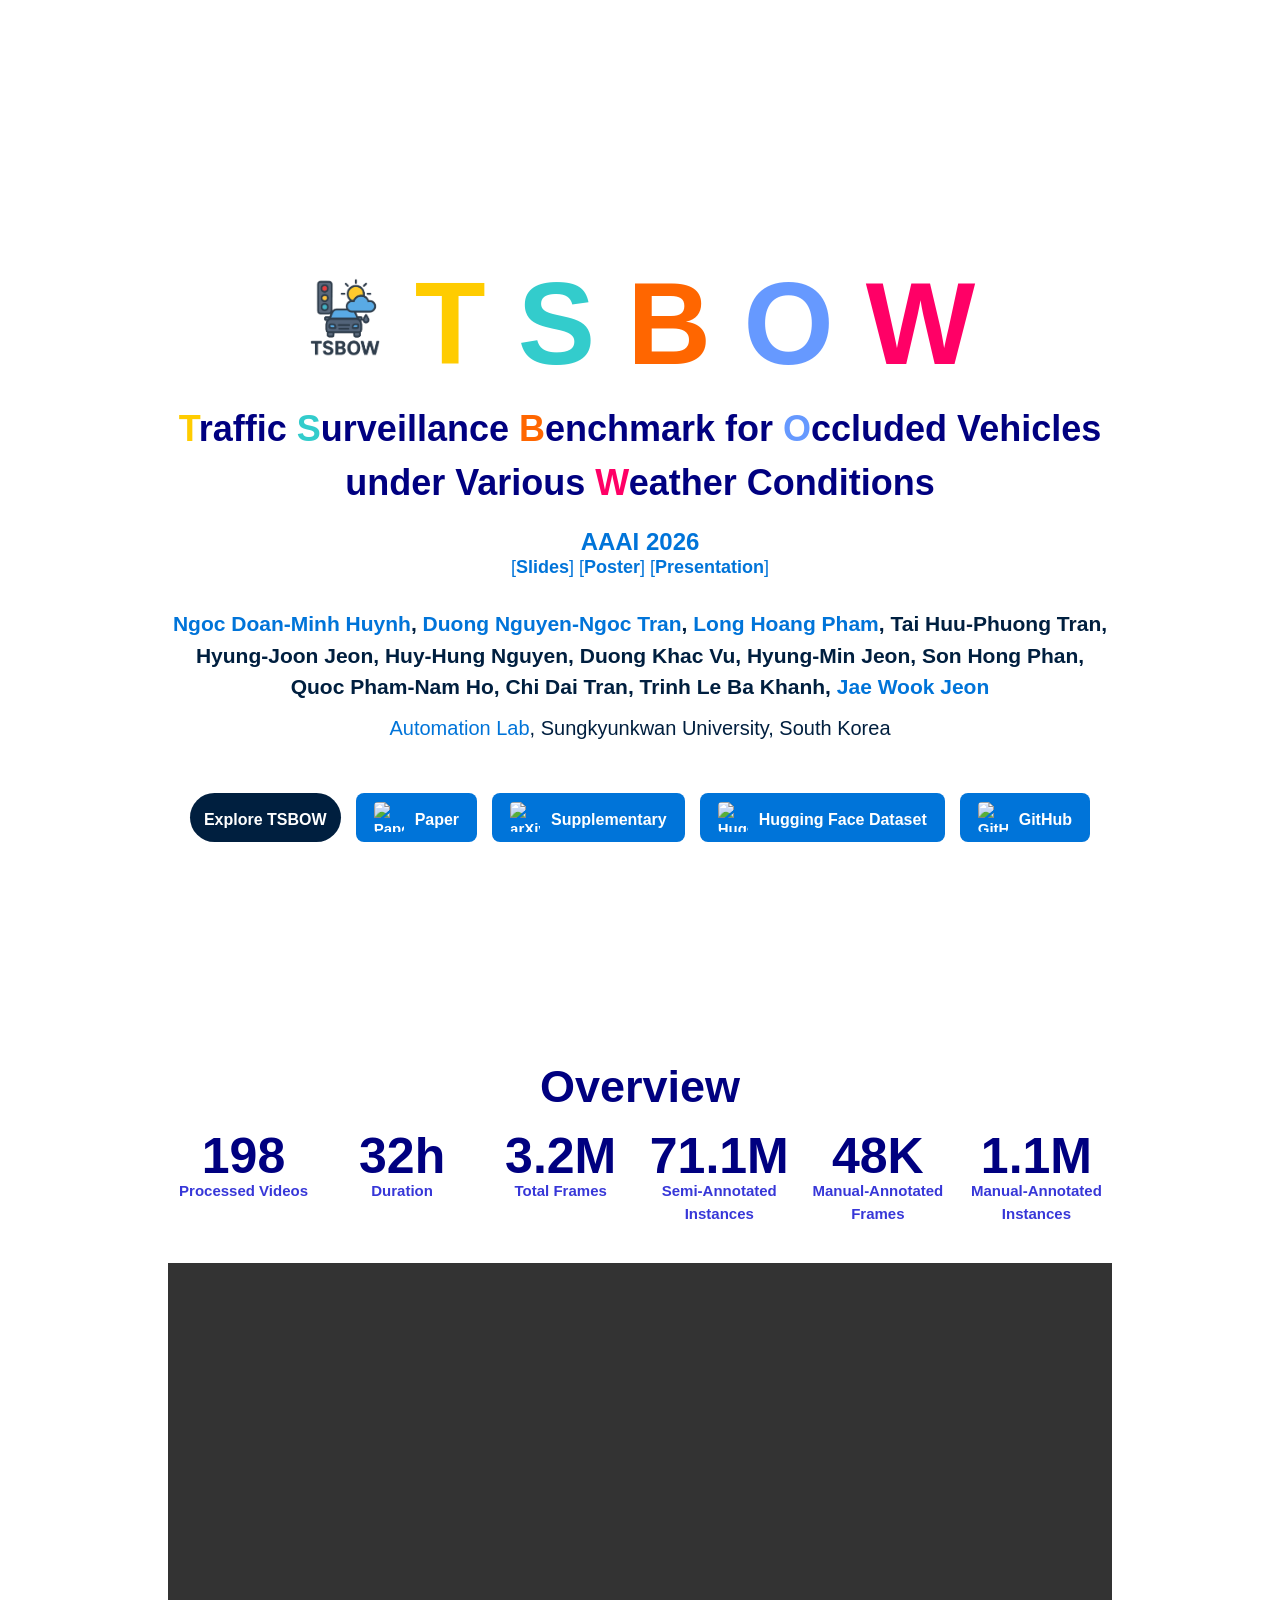
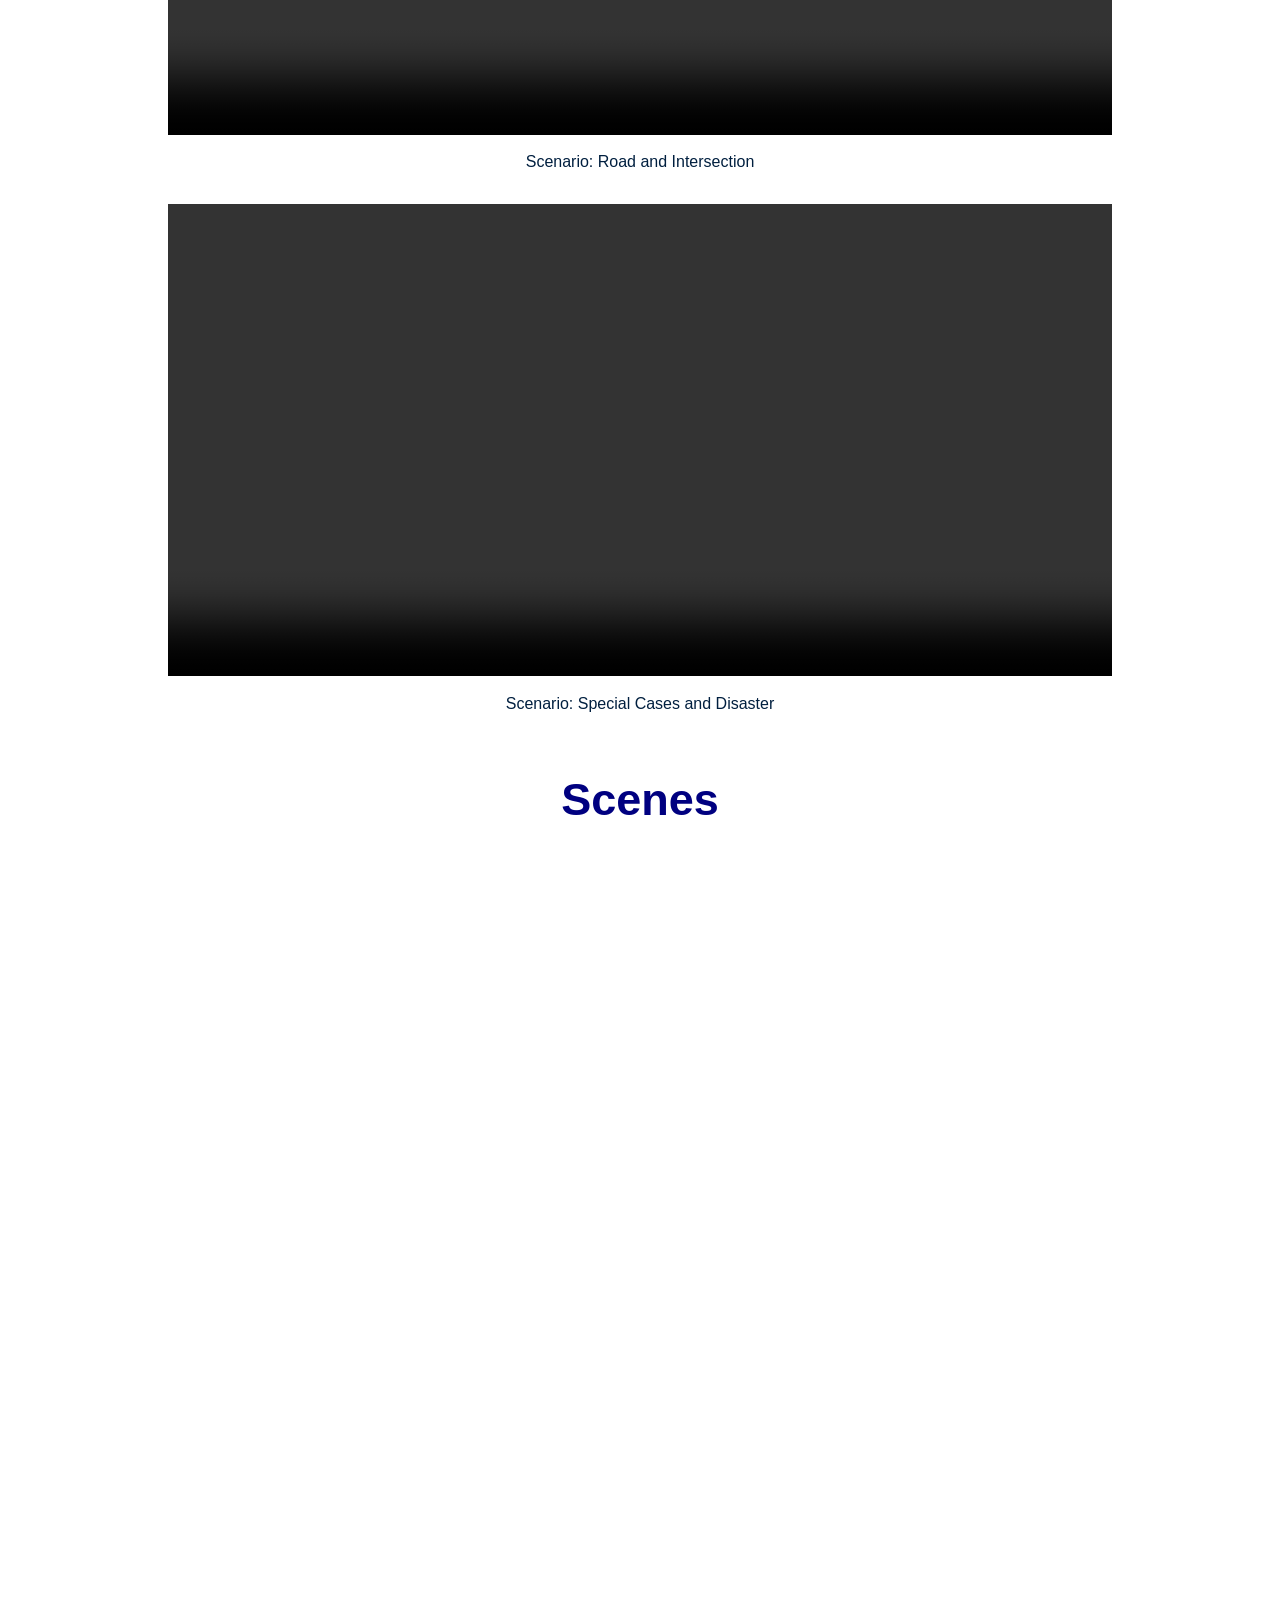
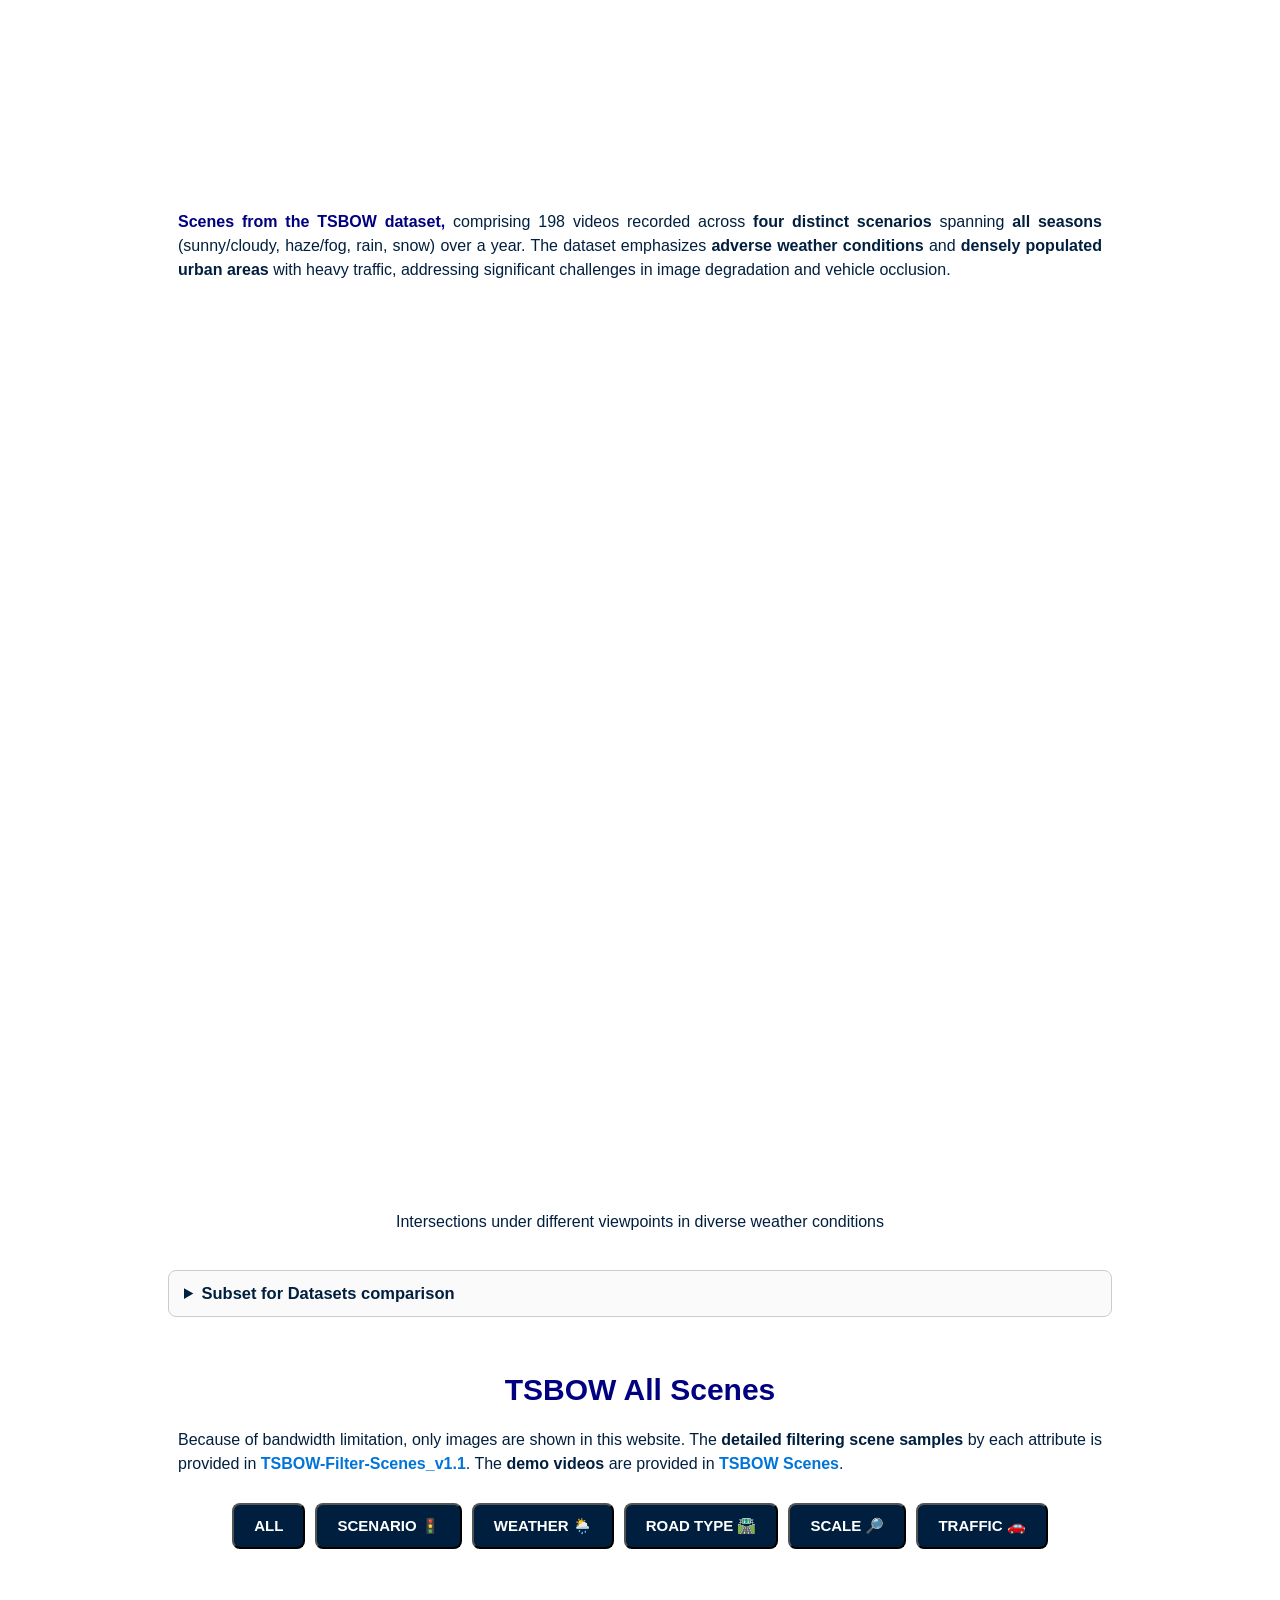
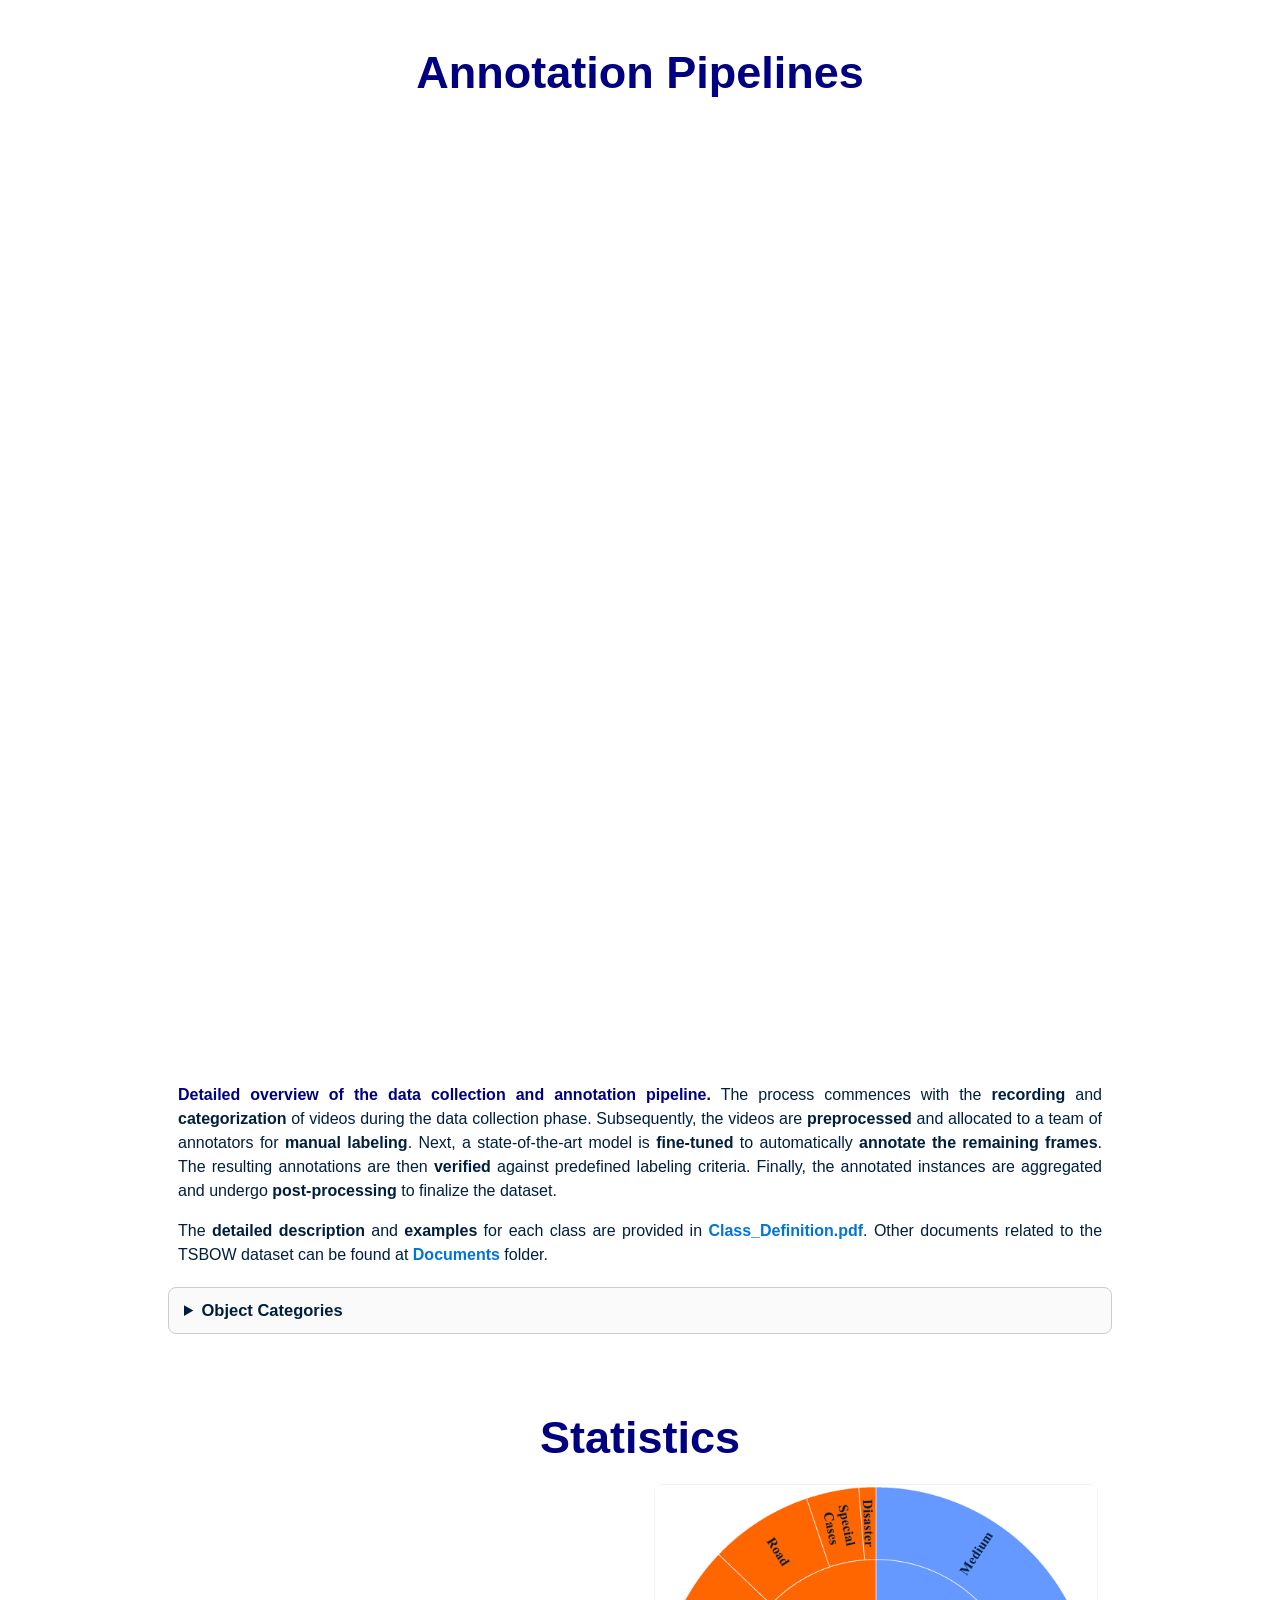
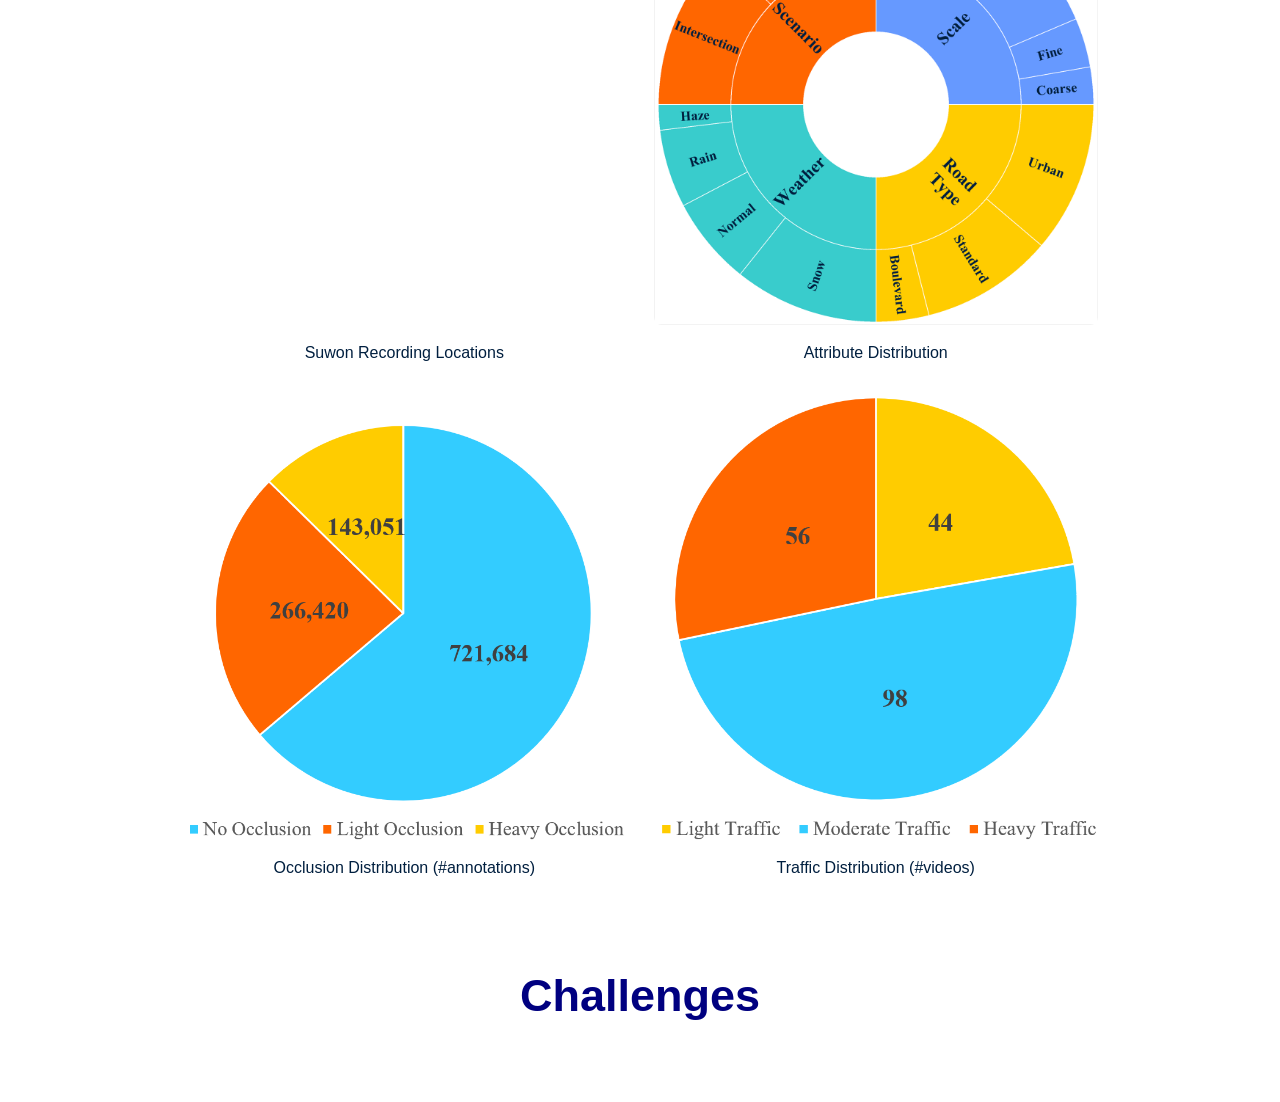
==== index.html @ c3f5c1f8 "update page: add download option for official release" ====
<!-- HELLO WORLD!!! -->

<!DOCTYPE html>

<html lang="en">
    
    <head>
        <title>TSBOW</title>
        <meta charset="UTF-8">
        <!-- Google verified -->
        <meta name="google-site-verification" content="vmfqvIjFP9YbInjTiXD4oxolnwQqRrmt4gNTPzq14EU" />
        <!-- Robots.txt -->
        <meta name="robots" content="index,follow">
        <link rel="canonical" href="https://skkuautolab.github.io/TSBOW/">

        <link rel="icon" type="image/png" href="icons/TSBOW_icon_title.png" />
        <link rel="stylesheet" href="https://www.w3schools.com/w3css/4/w3.css">
        <link rel="stylesheet" href="https://cdnjs.cloudflare.com/ajax/libs/font-awesome/4.7.0/css/font-awesome.min.css">
        <link href="css/style.css" rel="stylesheet" type="text/css"/>
        <style>
            html,
            body,
            h1,
            h2,
            h3,
            h4,
            h5,
            h6 
            {
                font-family: "Titillium Web", "HelveticaNeue-Light", "Helvetica Neue Light", 
                             "Helvetica Neue", Helvetica, Arial, "Lucida Grande", sans-serif;
            }

            <!--
            .cite {
                background: #f0f0f0;
                padding: 10px;
                font-size: 18px
            }

            -->
            .cite {
                padding: 0px;
                background: #ffffff;
                font-size: 18px
            }

            .card {
                border: 1px solid #ccc
            }

            img {
                margin-bottom: -6px;
            }

            p {
                font-size: 18px;
            }

            a {
                text-decoration: none;
                color: #0074D9;
            }

            .bibtexsection {
                width: 80%;
                font-family: "Courier", monospace;
                /* font-size: 1vw; */
                white-space: pre;
                background-color: #f4f4f4;
                margin-left: auto;
                margin-right: auto;
                text-align: left;
            }

            .layered-paper-big {
                /* modified from: http://css-tricks.com/snippets/css/layered-paper/ */
                box-shadow: 0px 0px 1px 1px rgba(0, 0, 0, 0.35),
                    /* The top layer shadow */ 5px 5px 0 0px #fff,
                    /* The second layer */ 5px 5px 1px 1px rgba(0, 0, 0, 0.35),
                    /* The second layer shadow */ 10px 10px 0 0px #fff,
                    /* The third layer */ 10px 10px 1px 1px rgba(0, 0, 0, 0.35),
                    /* The third layer shadow */ 15px 15px 0 0px #fff,
                    /* The fourth layer */ 15px 15px 1px 1px rgba(0, 0, 0, 0.35),
                    /* The fourth layer shadow */ 20px 20px 0 0px #fff,
                    /* The fifth layer */ 20px 20px 1px 1px rgba(0, 0, 0, 0.35),
                    /* The fifth layer shadow */ 25px 25px 0 0px #fff,
                    /* The fifth layer */ 25px 25px 1px 1px rgba(0, 0, 0, 0.35);
                /* The fifth layer shadow */
                margin-left: 10px;
                margin-right: 60px;
            }

            table {
                text-align: center;
                margin-left: auto;
                margin-right: auto;
                border-collapse: collapse;
            }

            table > :is(thead, tbody) > tr > :is(th, td) {
                padding: 3px;
                text-align: center;
            }

            table > thead > tr > :is(th, td) {
                border-top: 2px solid;
                border-bottom: 1px solid;
            }

            table > tbody > tr:last-child > :is(th, td) {
                border-bottom: 2px solid;
            }

            table > tbody {
                border-top: 2px solid;
                border-bottom: 1px solid;
            }
        </style>
    </head>

    <body class="w3-white" style="top:11px;">
        <!-- MARK: Header -->
        <header id="scrollHeader">
            <div class="header-left">
                <img src="icons/TSBOW_icon_white_border.png" alt="TSBOW Logo" class="logo">
                <p class="title">TSBOW</p>
            </div>

            <div class="header-right">
                <button id="themeToggle" class="theme-toggle" type="button" aria-label="Switch to night theme" aria-pressed="false">
                    <span class="theme-switch-track">
                        <img class="theme-switch-icon theme-switch-day" src="icons/theme_day.png" alt="" />
                        <img class="theme-switch-icon theme-switch-night" src="icons/theme_night.png" alt="" />
                        <span class="theme-switch-knob"></span>
                    </span>
                </button>

                <nav>
                    <a href="#overview">Overview</a>
                    <a href="#scenes">Scenes</a>
                    <!-- <a href="#pipelines">Pipelines</a> -->
                    <a href="#statistics">Statistics</a>
                    <!-- <a href="#challenges">Challenges</a> -->
                    <a href="#download">Download</a>
                    <!-- <a href="#experiments">Experiments</a> -->
                    <a href="#citation">Citation</a>
                    <!-- <a href="#acknowledgement">Acknowledgement</a> -->
                </nav>
            </div>            
        </header>
        <!-- End of Header -->

        
        <!-- Page Container -->
        <div class="w3-content w3-margin-top w3-margin-bottom" style="max-width:960px;">

            <!-- The Grid -->
            <div class="w3-row-padding">

                <!-- paper container -->
                <div class="w3-display-container w3-row w3-white w3-margin-bottom" style="top: 100px;">
                    
                    <!-- MARK: TSBOW title -->
                    <div class="w3-center" style="display: flex; align-items: center; justify-content: center; margin-top: 140px; margin-bottom: 30px;">
                        <img src="icons/TSBOW_icon_no_BG_white_border.png" alt="TSBOW Logo" style="height:80px; margin-right:30px;">

                        <h1 id="tsbow-title" style="margin:0; font-weight: bold; font-size:116px; line-height:1; position: relative; top:10px;">
                            <!-- <span>T</span><span>S</span><span>B</span><span>O</span><span>W</span> -->
                            <!-- <span style="color: #FFCC00">T</span><span style="color: #33CCCC">S</span><span style="color: #FF6600">B</span><span style="color: #6699FF">O</span><span style="color: #FF0066">W</span> -->
                            <span class="sync-tsbowT" style="color: #FFCC00">T</span>
                            <span class="sync-tsbowS" style="color: #33CCCC">S</span>
                            <span class="sync-tsbowB" style="color: #FF6600">B</span>
                            <span class="sync-tsbowO" style="color: #6699FF">O</span>
                            <span class="sync-tsbowW" style="color: #FF0066">W</span>
                        </h1>
                    </div>
                    <!-- End of TSBOW title -->

                    
                    <div class="w3-center">
                        <!-- TSBOW name -->
                        <h1 style="color: #000080;">
                            <b id="titleText">
                                <span class="sync-tsbowT">
                                    <span style="color: #FFCC00">T</span>raffic
                                </span> 
                                <span class="sync-tsbowS">
                                    <span style="color: #33CCCC">S</span>urveillance
                                </span> 
                                <span class="sync-tsbowB">
                                    <span style="color: #FF6600">B</span>enchmark
                                </span> for
                                <span class="sync-tsbowO">
                                    <span style="color: #6699FF">O</span>ccluded Vehicles
                                </span> under
                                <span class="sync-tsbowW">
                                    Various <span style="color: #FF0066">W</span>eather Conditions
                                </span> 
                            </b>
                        </h1>
                        <!-- End of TSBOW name -->
                        
                        <!-- dataset's urls -->
                        <div class="w3-center resources">
                            <h3 style="color: #001F3F; margin-top: -16px;">
                                <a href="https://aaai.org/conference/aaai/aaai-26/">
                                    <b>AAAI 2026</b>
                                </a>
                            </h3>
                            <h5 style="color: #001F3F; margin-top: -16px;">
                                <a href="https://docs.google.com/presentation/d/1Wd2alQk565YBZjTaoVdSrdDacb_ILhlXTOzTTP_tTt4/edit?usp=sharing">
                                    [<b>Slides</b>]
                                </a>
                                <a href="https://underline.io/events/501/posters/21745/poster/141972-tsbow-traffic-surveillance-benchmark-for-occluded-vehicles-under-various-weather-conditions?tab=poster">
                                    [<b>Poster</b>]
                                </a>
                                <a href="https://underline.io/events/501/posters/21745/poster/141972-tsbow-traffic-surveillance-benchmark-for-occluded-vehicles-under-various-weather-conditions">
                                    [<b>Presentation</b>]
                                </a>
                            </h5>
                        </div>
                        
                        <!-- authors list -->
                        <h4 style="font-weight: bold; color: #001F3F; margin-top: 27px; font-size: 21px;">
                            <a href="https://scholar.google.com/citations?user=pCTUkWwAAAAJ">
                                Ngoc Doan-Minh Huynh</a>,   
                            <a href="https://scholar.google.com/citations?user=crRQGUAAAAAJ">
                                Duong Nguyen-Ngoc Tran</a>, 
                            <a href="https://scholar.google.com/citations?user=xPyle9AAAAAJ">
                                Long Hoang Pham</a>,
                            Tai Huu-Phuong Tran, <br>
                            Hyung-Joon Jeon,
                            Huy-Hung Nguyen,
                            Duong Khac Vu,          
                            Hyung-Min Jeon, 
                            Son Hong Phan, <br>
                            Quoc Pham-Nam Ho,  
                            Chi Dai Tran,
                            Trinh Le Ba Khanh,  
                            <a href="https://scholar.google.com/citations?user=9z0SfKoAAAAJ">
                                Jae Wook Jeon</a>
                        </h4>

                        <!-- lab + uni info -->
                        <h5 style="color: #001F3F; font-size: 20px; ">
                            <a href="https://micro.skku.ac.kr/micro/index.do">Automation Lab</a>, Sungkyunkwan University, South Korea
                        </h5>

                        <!-- URLs button -->
                        <div class="w3-center resources" style="margin-top: 50px; margin-bottom: 161px;">
                            <div class="button-group">
                                <a href="#overview" class="btn explore-btn" style="border-radius:999px; padding:10px 14px; background:#001F3F; color:#fff; display:inline-flex; align-items:center; gap:8px;">
                                    <span>Explore TSBOW</span>
                                </a>
                                <a href="https://ojs.aaai.org/index.php/AAAI/article/view/37439" class="btn">
                                    <img src="icons/AAAI-26_Mark-Inverse.webp" alt="Paper" />
                                    <span>Paper</span>
                                </a>
                                <a href="https://arxiv.org/abs/2602.05414" class="btn">
                                    <img src="icons/ArXiv.png" alt="arXiv" />
                                    <span>Supplementary</span>
                                </a>
                                <a href="https://huggingface.co/datasets/SKKUAutoLab/TSBOW" class="btn">
                                    <img src="icons/huggingface.png" alt="Huggingface" />
                                    <span>Hugging Face Dataset</span>
                                </a>
                                <a href="https://github.com/SKKUAutoLab/TSBOW/" class="btn">
                                    <img src="icons/github.png" alt="GitHub" />
                                    <span>GitHub</span>
                                </a>
                            </div>
                        </div>
                        
                        <!-- email authors -->
                        <!-- <h6 style="color: #001F3F; margin-bottom: 50px;">
                            Corresponding Author: <b>jwjeon</b>@skku.edu
                            <br>
                            Contact for Dataset: jwjeon@skku.edu, ngochdm@skku.edu, automation.skku@gmail.com
                        </h6> -->
                    </div>

                    
                    <!-- MARK: Overview -->
                    <section id="overview" style="margin-top: 16px;">
                        <div class="section-header w3-center">
                            <h1><b>Overview</b></h1>
                            
                            <!-- Dataset Stats -->
                            <div class="stats">
                                <div class="stat">
                                    <h2>198</h2>
                                    <p>Processed Videos</p>
                                </div>
                                <div class="stat">
                                    <h2>32h</h2>
                                    <p>Duration</p>
                                </div>
                                <div class="stat">
                                    <h2>3.2M</h2>
                                    <p>Total Frames</p>
                                </div>
                                <div class="stat">
                                    <h2>71.1M</h2>
                                    <p>Semi-Annotated Instances</p>
                                </div>
                                <div class="stat">
                                    <h2>48K</h2>
                                    <p>Manual-Annotated Frames</p>
                                </div>
                                <div class="stat">
                                    <h2>1.1M</h2>
                                    <p>Manual-Annotated Instances</p>
                                </div>
                            </div>
                            <!-- End of Dataset Stats -->

                            

                            <!-- MARK: Demo Videos -->

                            <!-- Road & Intersection -->
                            <div class="video-container">
                                <video controls style="width:100%" autoplay loop playsinline muted>
                                    <source src="videos/road_intersection.mp4" type="video/mp4">
                                    Video Demo: road_intersection
                                </video>
                            </div>
                            <figcaption class="caption-figtab">
                                Scenario: Road and Intersection
                            </figcaption>

                            <!-- Special Cases & Disaster -->
                            <div class="video-container">
                                <video controls style="width:100%" autoplay loop playsinline muted>
                                    <source src="videos/specialcases_disaster.mp4" type="video/mp4">
                                    Video Demo: specialcases_disaster
                                </video>
                            </div>
                            <figcaption class="caption-figtab">
                                Scenario: Special Cases and Disaster
                            </figcaption>

                            <!-- End of Demo Videos -->

                        </div>
                    </section>
                    <!-- End of Overview -->

                    

                    <!-- MARK: Scenes -->
                    <section id="scenes">
                        <div class="section-header w3-center">
                            <h1><b>Scenes</b></h1>
                        </div>

                        <!-- TSBOW_scenes -->
                        <!-- <details class="datasets-comparison-details">
                            <summary style="font-size: 25px;">
                                All Scenes in <span style="color: #FFCC00">T</span><span style="color: #33CCCC">S</span><span style="color: #FF6600">B</span><span style="color: #6699FF">O</span><span style="color: #FF0066">W</span>
                            </summary>

                            <div style="width:100%; overflow:hidden; background:#fff;">
                                <img src="images/TSBOW_scenes.jpg" 
                                style="width:100%; object-fit:cover; object-position: center 30%;">
                            </div>
                        </details> -->
                        <!-- <div style="height:515px;"> : cut image  -->

                        <!-- Fig 1 -->
                        <div class="w3-display-container w3-row w3-white w3-margin-bottom w3-center">
                            <embed src="images/Figure_All_Scenes.png" style="width:100%">
                        </div>
                        <p class="caption-bi-margin"><b class="theme-accent-text">Scenes from the TSBOW dataset,</b> comprising 198 videos recorded across <b>four distinct scenarios</b> spanning <b>all seasons</b> (sunny/cloudy, haze/fog, rain, snow) over a year. The dataset emphasizes <b>adverse weather conditions</b> and <b>densely populated urban areas</b> with heavy traffic, addressing significant challenges in image degradation and vehicle occlusion.</p>

                        <!-- Fig #11 different views -->
                        <div class="w3-display-container w3-row w3-white w3-margin-bottom w3-center">
                            <embed src="images/Supp_Different_FOV.png" style="width:95%">
                            <p class="caption-figtab">
                                Intersections under different viewpoints in diverse weather conditions
                            </p>
                        </div>

                        <!-- Fig selected scenes in Comparison -->
                        <details class="datasets-comparison-details">
                            <summary>
                                Subset for Datasets comparison
                            </summary>

                            <div class="w3-display-container w3-row w3-white w3-margin-bottom w3-center">
                                <figure style="margin: 0; text-align: center;">
                                    <img src="images/Figure_Comparison.png" alt="scenes compare" style="width:90%; max-width:900px;">
                                    <figcaption class="caption-figtab">
                                        Selected scenes for comparison with other datasets
                                    </figcaption>
                                </figure>
                                <p class="caption-bi-margin">To ensure a fair comparison, we created a subset of medium-scale scenes distinct from the TSBOW dataset, featuring unique road structures and vehicle characteristics. While snowy conditions were recorded in Suwon, additional videos capturing normal, haze, and rain conditions were collected in Seoul. Unlike UA-DETRAC, which includes only fine- and medium-scale videos captured by a color camera, and UAVDT, which focuses on medium- and coarse-scale drone footage, TSBOW encompasses fine, medium, and coarse scales. Therefore, the comparison subset comprises medium-scale scenes, included in the UAVDT, UA-DETRAC, and TSBOW datasets.</p>
                            </div>
                        </details>


                        <!-- Samples / TSBOW Scenes -->
                        <div class="filter-zone w3-center" style="display: block; margin-top: 30px1; margin-bottom: 20px; gap: 10px;">
                            <div class="section-header w3-center" style="margin-top: 50px;">
                                <h2><b>TSBOW All Scenes</b></h2>
                            </div>

                            <p class="caption-bi-margin" style="margin-bottom: 27px;" >
                                Because of bandwidth limitation, only images are shown in this website. 
                                The <b>detailed filtering scene samples</b> by each attribute is provided in
                                <a href="https://ngochdm.github.io/TSBOW-Scenes-Public/" style="font-weight: bold;">TSBOW-Filter-Scenes_v1.1</a>.
                                <!-- <br> -->
                                The <b>demo videos</b> are provided in 
                                <a href="https://skkuautolab.github.io/TSBOW/TSBOW_scenes.html" style="font-weight: bold;">TSBOW Scenes</a>.
                            </p>

                            <!-- Row 1: Buttons -->
                            <div class="filter-buttons" style="margin-bottom: 20px; display: flex; justify-content: center; gap: 10px;">
                                <button class="btn filter-btn" onclick="filterScenes('ALL')" style="padding: 10px 20px; background-color: #001F3F; color: #FFFFFF;">ALL</button>
                                <button class="btn filter-btn" onclick="filterScenes('SCENARIO')" style="padding: 10px 20px; background-color: #001F3F; color: #FFFFFF ;">SCENARIO 🚦</button>
                                <button class="btn filter-btn" onclick="filterScenes('WEATHER')" style="padding: 10px 20px; background-color: #001F3F; color: #FFFFFF ;">WEATHER 🌦️</button>
                                <button class="btn filter-btn" onclick="filterScenes('ROADTYPE')" style="padding: 10px 20px; background-color: #001F3F; color: #FFFFFF;">ROAD TYPE 🛣️</button>
                                <button class="btn filter-btn" onclick="filterScenes('SCALE')" style="padding: 10px 20px; background-color: #001F3F; color: #FFFFFF;">SCALE 🔎</button>
                                <button class="btn filter-btn" onclick="filterScenes('TRAFFIC')" style="padding: 10px 20px; background-color: #001F3F; color: #FFFFFF ;">TRAFFIC 🚗</button>
                            </div>

                            <!-- Row 2: Sub-values -->
                            <div class="filter-attributes" style="margin-bottom: 20px; display: flex; justify-content: center; gap: 10px; flex-wrap: wrap;">
                                <!-- Sub-value buttons will be dynamically added here -->
                            </div>

                            <!-- Row 3: Visualization -->
                            <div class="filter-visualization" style="border: 1px solid #ccc; padding: 5px; display: none;">
                                <img id="visualization-image" src="images/TSBOW_scenes.jpg" style="width: 100%; object-fit: cover; display: none;">
                                
                                <video id="visualization-video" controls style="width: 100%; display: none;">
                                    <source id="video-source" src="" type="video/mp4">
                                    Your browser does not support the video tag.
                                </video>
                            </div>
                        </div>
                       
                    </section>
                    <!-- End of Scenes -->

                    

                    <!-- MARK: Pipelines -->
                    <section id="pipelines">
                        <div class="section-header w3-center">
                            <h1><b>Annotation Pipelines</b></h1>
                        </div>

                        <div class="w3-display-container w3-row w3-white w3-margin-bottom w3-center">
                            <embed src="images/Figure_Pipelines.png" style="width:100%">
                        </div>
                        <p class="caption-bi-margin"><b class="theme-accent-text">Detailed overview of the data collection and annotation pipeline.</b> The process commences with the <b>recording</b> and <b>categorization</b> of videos during the data collection phase. Subsequently, the videos are <b>preprocessed</b> and allocated to a team of annotators for <b>manual labeling</b>. Next, a state-of-the-art model is <b>fine-tuned</b> to automatically <b>annotate the remaining frames</b>. The resulting annotations are then <b>verified</b> against predefined labeling criteria. Finally, the annotated instances are aggregated and undergo <b>post-processing</b> to finalize the dataset.</p>

                        <!-- Documents for Definition -->
                        <p class="caption-bi-margin">
                            The <b>detailed description</b> and <b>examples</b> for each class are provided in <a href="https://github.com/SKKUAutoLab/TSBOW/blob/main/documents/TSBOW_Class_Definition.pdf" style="font-weight: bold;">Class_Definition.pdf</a>. Other documents related to the TSBOW dataset can be found at <a href="https://github.com/SKKUAutoLab/TSBOW/tree/main/documents" style="font-weight: bold;">Documents</a> folder.
                        </p>

                        <details class="datasets-comparison-details">
                            <summary>Object Categories</summary>
                            <div class="w3-display-container w3-row w3-white w3-margin-bottom w3-center">
                                
                                <!-- Visualization of Classes -->
                                <figure style="margin: 0; text-align: center;">
                                    <img src="images/Figure_VehicleCategories.png" alt="vehicle Categories" style="width:95%; max-width:900px;">
                                    <figcaption class="caption-figtab">
                                        Visualization of annotated instances of different classes
                                    </figcaption>
                                </figure>
                                <br>

                                <!-- Chart: Instance Stats -->
                                <figure style="margin: 0; text-align: center;">
                                    <img src="images/Chart_TSBOW_ClassDist.png" alt="vehicle Categories" style="width:75%; max-width:900px;">
                                    <figcaption class="caption-figtab">
                                        Instance statistics
                                    </figcaption>
                                </figure>
                            </div>
                        </details>
                    </section>
                    <!-- End of Pipelines -->


                    

                    <!-- MARK: Statistics -->
                    <section id="statistics">
                        <div class="section-header w3-center">
                            <h1><b>Statistics</b></h1>
                        </div>

                        <!-- block 1 -->
                        <div class="w3-center">
                            <!-- Recording Locations -->
                            <div style="width: 49.5%; display: inline-block;">
                                <div class="w3-display-container w3-row w3-white w3-margin-bottom w3-center">
                                    <embed src="images/Figure_Suwon_Camera_Map.png" style="width:95%">
                                    <p class="caption-figtab">Suwon Recording Locations</p>
                                </div>
                            </div>
                            <!-- Attribute Distribution -->
                            <div style="width: 49.5%; display: inline-block;">
                                <div class="w3-display-container w3-row w3-white w3-margin-bottom w3-center">
                                    <embed src="images/Chart_SunburstChart_Attributes.png" style="width:95%">
                                    <p class="caption-figtab">Attribute Distribution</p>
                                </div>
                            </div>
                        </div>                        

                        <!-- block 2 -->
                        <div class="w3-center">
                            <!-- Occlusion Distribution -->
                            <div style="width: 49.5%; display: inline-block;">
                                <div class="w3-display-container w3-row w3-white w3-margin-bottom w3-center">
                                    <embed src="images/Chart_TSBOW_Occlusion.png" style="width:95%">
                                    <p class="caption-figtab">Occlusion Distribution (#annotations)</p>
                                </div>
                            </div>
                            <!-- Traffic Distribution -->
                            <div style="width: 49.5%; display: inline-block;">
                                <div class="w3-display-container w3-row w3-white w3-margin-bottom w3-center">
                                    <embed src="images/Chart_TSBOW_Traffic.png" style="width:95%">
                                        <p class="caption-figtab">Traffic Distribution (#videos)</p>
                                </div>
                            </div>
                        </div>
                    </section>
                    <!-- End of Statistics -->

                        

                    <!-- MARK: Challenges -->
                    <section id="challenges">
                        <div class="section-header w3-center">
                            <h1><b>Challenges</b></h1>
                        </div>

                        <!-- block 1 -->
                        <div class="w3-center">
                            <!-- Weather vs Disaster -->
                            <div style="width: 49.5%; display: inline-block;">
                                <div class="w3-display-container w3-row w3-white w3-margin-bottom w3-center">
                                    <embed src="images/Supp_Weather_vs_Disaster.png" style="width:95%">
                                    <p class="caption-figtab">Challenges by Disaster scenarios</p>
                                </div>
                            </div>
                            <!-- Car accident -->
                            <div style="width: 49.5%; display: inline-block;">
                                <div class="w3-display-container w3-row w3-white w3-margin-bottom w3-center">
                                    <embed src="images/Supp_Car_Accident.png" style="width:95%">
                                    <p class="caption-figtab">Car accident due to snow weather</p>
                                </div>
                            </div>
                        </div>
                        
                        <!-- block 2 -->
                        <div class="w3-center">
                            <!-- Road Type vs Scale -->
                            <div style="width: 49.5%; display: inline-block;">
                                <div class="w3-display-container w3-row w3-white w3-margin-bottom w3-center">
                                    <embed src="images/Supp_RoadType_Scale.png" style="width:95%">
                                    <p class="caption-figtab">Examples of Road Types and Scales</p>
                                </div>
                            </div>
                            <!-- Weather Challenges -->
                            <div style="width: 49.5%; display: inline-block;">
                                <div class="w3-display-container w3-row w3-white w3-margin-bottom w3-center">
                                    <embed src="images/Figure_Challenges.png" style="width:95%">
                                        <p class="caption-figtab">Challenges by Weather Conditions</p>
                                </div>
                            </div>
                        </div>
                    </section>
                    <!-- End of Challenges -->



                    <!-- MARK: Download -->
                    <section id="download">
                        <div class="section-header w3-center">
                            <h1>
                                <b>Download</b>
                            </h1>
                            <p style="font-size: 1.6em; margin-top: 20px; font-weight: bold; color: #001F3F;">
                                Choose the download option that suits your needs
                            </p>
                        </div>

                        <!-- Terms and Conditions -->
                        <p style="font-size: 1.1em; margin-top: 20px; color: #001F3F;">
                            <!-- Please following <b style="color: #000080;">Terms and Conditions</b> before downloading the dataset.<br> -->
                            
                            The TSBOW dataset is distributed under the <a href="https://creativecommons.org/licenses/by-nc-nd/4.0/legalcode.en"> Creative Commons Attribution-NonCommercial-NoDerivatives 4.0 International</a> License. 
                            
                            By completing the <b class="theme-accent-text">Terms and Conditions</b> form, users acknowledge and agree that <b>the dataset will be used solely for research purposes</b>. 
                        </p>
                        
                        <details class="datasets-comparison-details">
                            <summary>Submission Guidelines</summary>
                            <div class="w3-display-container w3-row w3-white w3-margin-bottom w3-justify">
                                <ol>
                                    <!-- Form -->
                                    <li><b>TSBOW - Terms and Conditions Form</b></li>
                                        <ul style="list-style-type:circle;">
                                            <li>Download and fill out the <a href="https://docs.google.com/document/d/1Mn4qV8HErCX1EMQvys6SAKbMb06dZa85nie7rzSxeGc/edit?usp=sharing"> TSBOW - Terms and Conditions</a> form.</li>
                                            <li>Ensure all <b>User Information</b> fields are completed.</li>
                                            <li>Provide a description of your intended use of the dataset.</li>
                                            <li>Check the agreement box and insert your handwritten signature.</li>
                                            <li>Save as PDF file. Renaming as: <b>{TSBOW}_{Application-Date}_{Huggingface-Username}.pdf</b> (i.e. TSBOW_20260120_ngochdm.pdf)</li>
                                        </ul>
                                    <!-- Email -->
                                    <li><b>Requirement Email</b></li>
                                        <ul style="list-style-type:circle;">
                                            <li>The subject format: <b>[TSBOW Access Requirement] {Your Name} - {Affiliation}</b></li>
                                            <li>The email body includes your <b>HuggingFace account information</b> (username and email). We will verify this information against the access requirements on Hugging Face before approval.</li>
                                            <lr>Send email to all our addresses: <b>jwjeon@skku.edu, ngochdm@skku.edu, automation.skku@gmail.com</b></lr>
                                        </ul>
                                    <!-- HuggingFace -->
                                    <li><b>Send Request on HuggingFace</b></li>
                                        <ul style="list-style-type:circle;">
                                            <li>Press "Agree and send request to access TSBOW" button <a href="https://huggingface.co/datasets/SKKUAutoLab/TSBOW">on HuggingFace</a>. Our team may take 2-3 days to process your request.</li>
                                        </ul>
                                </ol>
                            </div>
                        </details>

                        <!-- Download Options -->
                        <div class="w3-center download-section">
                            <!-- TSBOW v1.0: 198 videos and annotations -->
                            <div class="download-item">
                                <h3>TSBOW Full Dataset</h3>
                                <p class="download-desc">Complete dataset with 198 videos, extracted frames and all manually/semi-labeled annotations</p>
                                <div class="button-group">
                                    <a href="https://huggingface.co/datasets/SKKUAutoLab/TSBOW" class="btn">
                                        <img src="icons/huggingface.png" alt="Hugging Face" />
                                        <span>Hugging Face</span>
                                    </a>
                                    <a href="https://github.com/SKKUAutoLab/TSBOW/" class="btn">
                                        <img src="icons/github.png" alt="GitHub" />
                                        <span>GitHub</span>
                                    </a>
                                </div>
                            </div>
                            <!-- TSBOW v1.0.0: official release -->
                            <div class="download-item">
                                <h3>TSBOW-v1.0.0 Official Release</h3>
                                <p class="download-desc">The dataset is partitioned into subsets based on frame_id.</p>
                                <div class="button-group">
                                    <a href="https://huggingface.co/datasets/SKKUAutoLab/TSBOW/tree/main/v1.0.0_official_release" class="btn">
                                        <img src="icons/huggingface.png" alt="Hugging Face" />
                                        <span>Hugging Face</span>
                                    </a>
                                </div>
                            </div>
                        </div>
                    </section>
                    <!-- End of Download -->

                    

                    <!-- MARK: Experiments -->
                    <section id="experiments">
                        <div class="section-header w3-center">
                            <h1><b>Experiments</b></h1>
                        </div>

                        <!-- Visualize model performances -->
                        <div class="w3-display-container w3-row w3-white w3-margin-bottom w3-center">
                            <embed src="images/Supp_Models_Performances.png" style="width:95%">
                            <p class="caption-figtab">
                                Model performances under different weather conditions
                            </p>
                        </div>

                        <!-- Validation Models -->
                        <details class="datasets-comparison-details">
                            <summary>Validation Models</summary>
                            <div class="w3-display-container w3-row w3-white w3-margin-bottom w3-center">
                                <figure style="margin: 0; text-align: center;">
                                    <img src="images/Table_6.png" alt="model performances" style="width:75%; max-width:900px;">
                                    <figcaption class="caption-figtab">
                                        Model performances after training 100 epochs and validating with imgsz=1280 on manually labeled test set.
                                    </figcaption>
                                </figure>
                            </div>
                        </details>

                        <!-- Compared with UAVDT, UA-DETRAC -->
                        <details class="datasets-comparison-details">
                            <summary>Comparison of Traffic Surveillance Datasets</summary>
                            
                            <div class="w3-display-container w3-row w3-white w3-margin-bottom w3-center">
                                <!-- Visualization -->
                                <figure style="margin: 0; text-align: center;">
                                    <img src="images/Supp_Comparison_Performances.png" alt="Comparison of traffic surveillance datasets" style="width:100%; max-width:900px;">
                                    <figcaption class="caption-figtab">
                                        Model performances when training on different datasets
                                    </figcaption>
                                </figure>
                                <!-- Statistics Comparison -->
                                <figure style="margin: 0; text-align: center;">
                                    <img src="images/Table_1.png" alt="Comparison of traffic surveillance datasets" style="width:100%; max-width:900px;">
                                    <figcaption class="caption-figtab">
                                        Comparison of Traffic Surveillance Datasets
                                    </figcaption>
                                </figure>
                                <!-- Performance Comparison -->
                                <figure style="margin: 0; text-align: center;">
                                    <img src="images/Table_7.png" alt="Comparison of car class across traffic surveillance datasets" style="width:70%; max-width:900px;">
                                    <figcaption class="caption-figtab">
                                        Models performance for <i>car</i> across different metrics <b>on the comparison set</b>
                                    </figcaption>
                                </figure>
                            </div>
                        </details>

                        <div class="w3-center">
                            <div class="section-header">
                                <h2>Ablation Studies</h2>
                            </div>
                            
                            <!-- Object Classes -->
                            <details class="datasets-comparison-details">
                                <summary>Object Classes</summary>
                                <div class="w3-display-container w3-row w3-white w3-margin-bottom w3-center">
                                    <figure style="margin: 0; text-align: center;">
                                        <img src="images/Table_8_slide.png" alt="YOLOv12x performance across different classes" style="width:100%; max-width:900px;">
                                        <figcaption class="caption-figtab">
                                            YOLOv12x performance across different classes.
                                        </figcaption>
                                    </figure>
                                </div>
                            </details>
                            
                            <!-- Data Characteristics -->
                            <details class="datasets-comparison-details">
                                <summary>Data Characteristics</summary>
                                <div class="w3-display-container w3-row w3-white w3-margin-bottom w3-center">
                                    <figure style="margin: 0; text-align: center;">
                                        <img src="images/Table_9_slide.png" alt="Influence of dataset characteristics on object detection performance" style="width:100%; max-width:900px;">
                                        <figcaption class="caption-figtab">
                                            Influence of dataset characteristics on object detection performance.
                                        </figcaption>
                                    </figure>
                                </div>
                            </details>
                        </div>
                    </section>
                    <!-- End of Experiments -->

                    

                    <!-- MARK: Abstract and Future Works -->
                    <section id="abtract-conclusion">
                        <div class="section-header w3-center">
                            <h2>Abstract and Future Works</h2>
                        </div>

                        <!-- Abstract -->
                        <details class="datasets-comparison-details">
                            <summary>Abstract</summary>
                            <div class="w3-display-container w3-row w3-white w3-margin-bottom w3-justify">
                                Global warming has intensified the frequency and severity of extreme weather events, which degrade CCTV signal and video quality while disrupting traffic flow, thereby increasing traffic accident rates. Existing datasets, often limited to light haze, rain, and snow, fail to capture extreme weather conditions. To address this gap, this study introduces the <b>T</b>raffic <b>S</b>urveillance <b>B</b>enchmark for <b>O</b>ccluded vehicles under various <b>W</b>eather conditions (<b>TSBOW</b>), a comprehensive dataset designed to enhance occluded vehicle detection across diverse annual weather scenarios. Comprising over <b>32 hours</b> of real-world traffic data from densely populated urban areas, TSBOW includes more than <b>48,000 manually annotated</b> and <b>3.2 million semi-labeled frames</b>; bounding boxes spanning eight traffic participant classes from large vehicles to micromobility devices and pedestrians. We establish an object detection benchmark for TSBOW, highlighting challenges posed by occlusions and adverse weather. With its varied road types, scales, and viewpoints, TSBOW serves as a critical resource for advancing Intelligent Transportation Systems. Our findings underscore the potential of CCTV-based traffic monitoring, paving the way for new research and applications. The TSBOW dataset is publicly available at the following link.
                                <br>
                                <b>Code</b> -- <a href="https://github.com/SKKUAutoLab/TSBOW">https://github.com/SKKUAutoLab/TSBOW</a>.
                            </div>
                        </details>

                        <!-- Conclusion and Future Works -->
                        <details class="datasets-comparison-details">
                            <summary>Conclusion and Future Works</summary>
                            <div class="w3-display-container w3-row w3-white w3-margin-bottom w3-justify">
                                This study introduces the <b>T</b>raffic <b>S</b>urveillance <b>B</b>enchmark for <b>O</b>ccluded vehicles under various <b>W</b>eather conditions (<b>TSBOW</b>), a comprehensive, semi-automatically annotated traffic surveillance dataset designed to improve monitoring system training, particularly under extreme weather conditions such as heavy haze and snow. Collected across all seasons and diverse road scenarios, TSBOW comprises 32 hours of footage from 198 videos, encompassing a variety of road types and scales, and providing multiple viewing angles for vehicles and pedestrians. The dataset includes over 3.2 million frames, each annotated with weather conditions and scenarios, alongside detailed object annotations derived from extracted images. Capturing complex, high-density scenes of vehicles and pedestrians in crowded urban settings, TSBOW features approximately 71.1 million bounding boxes across eight distinct traffic participant classes. As a robust resource for traffic surveillance research, TSBOW offers substantial potential to deepen insights into traffic dynamics and support advancements in intelligent transportation systems. The initial version focuses on daytime traffic flow under varying weather conditions. Future versions will include ground truth annotations for nighttime scenarios and additional computer vision tasks, such as multi-object tracking, semantic segmentation, vehicle counting, and speed estimation, to further enhance its utility.
                            </div>
                        </details>
                    </section>
                    <!-- End of Abstract and Future Works -->

                    
                    
                    <!-- MARK: Citation -->
                    <section id="citation" class="citation-section">
                        <div class="section-header w3-center">
                            <h1>Cite Our Work</h1>
                            <p style="font-size: 1.6em; font-weight: bold;">If our research is helpful to you, please cite our paper <br> using the following BibTeX format</p>
                        </div>

                        <div class="bibtex-box">
                            <div class="bibtex-header">
                                <img src="icons/BibTeX.png" alt="BibTeX Icon" class="bibtex-icon">
                                <!-- <h3>BibTeX</h3> -->
                            </div>
                            <pre><code>@article{Huynh2026TSBOW, 
    title={TSBOW: Traffic Surveillance Benchmark for Occluded Vehicles Under Various Weather Conditions}, 
    author={Huynh, Ngoc Doan-Minh and Tran, Duong Nguyen-Ngoc and Pham, Long Hoang and Tran, Tai Huu-Phuong and Jeon, Hyung-Joon and Nguyen, Huy-Hung and Khac Vu, Duong and Jeon, Hyung-Min and Phan, Son Hong and Pham-Nam Ho, Quoc and Tran, Chi Dai and Khanh, Trinh Le Ba and Jeon, Jae Wook}, 
    journal={Proceedings of the AAAI Conference on Artificial Intelligence}, 
    volume={40}, 
    number={7}, 
    url={https://ojs.aaai.org/index.php/AAAI/article/view/37439}, 
    DOI={10.1609/aaai.v40i7.37439}, 
    year={2026}, 
    month={Mar.}, 
    pages={5239-5247} 
}</code></pre>
                            <button class="copy-btn" onclick="copyBibtex()">📋 Copy</button>
                        </div>
                    </section>
                    <!-- End of Citation -->
                    
                    <!-- MARK: Acknowledgement -->
                    <section id="acknowledgement">
                        <div class="section-header w3-center">
                            <h2>Acknowledgement</h2>
                        </div>
                        <p class="para-bi-margin">
                            This work was supported by the Institute of Information & communications Technology Planning & Evaluation (IITP) grant funded by the Korea government (MSIT) (No. 2021-0-01364, An intelligent system for 24/7 real-time traffic surveillance on edge devices).
                        </p>
                    </section>
                    <!-- End of Acknowledgement -->


                </div>
                <!-- end paper container -->

            </div>
            <!-- End Grid -->
        </div>
        <!-- End Page Container -->



        <!-- MARK: Footer -->
        <footer class="footer">
            <div class="footer-content">
                <img src="icons/TSBOW_icon_white_border.png" class="footer-icon" alt="TSBOW Icon">

                <pre class="ascii">
 _____ ____  ____   _____        __
|_   _/ ___|| __ ) / _ \ \      / /
  | | \___ \|  _ \| | | \ \ /\ / / 
  | |  ___) | |_) | |_| |\ V  V /  
  |_| |____/|____/ \___/  \_/\_/   </pre>
            
            </div>
        </footer>
        <!-- End of Footer -->

    </body>

    <script defer src="https://unpkg.com/img-comparison-slider@7/dist/index.js"></script>
    <script type="text/javascript" src="js/main.js"></script>
    <link rel="stylesheet" href="https://unpkg.com/img-comparison-slider@7/dist/styles.css"/>

</html>
---- css/style.css ----
.before,
.after {
  margin: 0;
}

.before figcaption,
.after figcaption {
  background: #fff;
  color: #2e3452;
  opacity: 0.8;
  padding: 12px;
  position: absolute;
  top: 10%;
  transform: translateY(-50%);
  line-height: 100%;
  font-size: 18px;
}

.before figcaption {
  left: 12px;
}

.after figcaption {
  right: 12px;
}

select {
	margin: 0 auto;
	color: #001F3F;
	width: 160px;
	height: 25px;
	cursor: pointer;
	text-align-last: center;
	text-align: center;
	-ms-text-align-last: center;
	-moz-text-align-last: center;
}

input {
  width: 180px;
}

/* Anchor offset for fixed header */
section {
  scroll-margin-top: 110px;
}

section::before {
  content: "";
  display: block;
  height: 7px;
  margin-top: -7px;
  pointer-events: none;
}

.section-header h1 {
  font-size: 3em;
  margin-bottom: 10px;
  color: #000080;  /* navy color */
  font-weight: bold;
  margin-top: 50px;
}

.section-header h2 {
  color: #000080;  /* navy color */
  font-weight: bold;
}


/* MARK: View */
.para-bi-margin {
  color: #001F3F;
  margin-left: 0px; /* 20px top/bottom, 40px left/right */
  margin-right: 0px;
  text-align: justify;
  text-align-last: left;  /* last line normal, others justified */
}

.caption-bi-margin {
  color: #001F3F;
  font-size: 16px;
  margin-left: 10px;
  margin-right: 10px;
  text-align: justify;
  text-align-last: left;  /* last line normal, others justified */
}

.caption-figtab{
  font-size: 16px;
  color: #001F3F;
  margin-top: 9px;
}

/* night: body.theme-night .theme-accent-text */
.theme-accent-text {
  color: #000080;
}

/* Video spacing */
.video-container {
  margin-top: 30px;
  width: 100%; 
  display: inline-block;
}

/* Image hover effects */
img {
  transition: all 0.3s ease;
}

embed {
  transition: all 0.3s ease;
  border-radius: 8px;
}

.w3-display-container img:hover,
.w3-display-container embed:hover,
embed:hover {
  border-color: #000080;
  box-shadow: 0 4px 12px rgba(0, 0, 128, 0.15);
  transform: translateY(-3px);
  border-radius: 8px;
}


/* MARK: Overview --- Statistics */
.stats {
  display: grid;
  grid-template-columns: repeat(6, 1fr);
  grid-template-rows: auto auto;
  text-align: center;
  gap: 0.5rem;
}

.stat h2 {
  grid-row: 1;
  font-size: 50px;          
  line-height: 1;
  position: relative;
  top: 1px;                /* pushes text down slightly */
  margin: 0;
  font-weight: 650;
}

.stat p {
  grid-row: 2;
  margin: 0;
  font-size: 1em;
  color: #3737d8;
  font-weight: bold;
}

.stat:nth-child(1) { grid-column: 1; }
.stat:nth-child(2) { grid-column: 2; }
.stat:nth-child(3) { grid-column: 3; }
.stat:nth-child(4) { grid-column: 4; }
.stat:nth-child(5) { grid-column: 5; }
.stat:nth-child(6) { grid-column: 6; }


/* MARK: Abstract */

details {
  margin: 1em 0;
  padding: 0.5em 1em;
  background: #f8f8f8;
  border-radius: 8px;
}

summary {
  font-weight: bold;
  cursor: pointer;
}





/* MARK: Comparison details */

.datasets-comparison-details {
  margin: 20px 0;
  padding: 10px 15px;
  border: 1px solid #ccc;
  border-radius: 8px;
  background-color: #fafafa;
}

.datasets-comparison-details summary {
  font-weight: bold;
  cursor: pointer;
  font-size: 1.1em;
  /* margin-bottom: 10px; */
  text-align: left;
  color: #001F3F;
}

.datasets-comparison-details[open] {
  background-color: #fff;
  box-shadow: 0 2px 8px rgba(0, 0 ,0 ,0.1);
}


/* MARK: Download */

.download-section {
  display: flex;
  flex-direction: column;
  gap: 30px;
  margin-top: 40px;
  margin-bottom: 40px;
}

.download-item {
  /* background: #f8f9fa; */
  border: 2px solid #e0e0e0;
  border-radius: 12px;
  padding: 30px;
  transition: all 0.3s ease;
}

.download-item:hover {
  border-color: #000080;
  box-shadow: 0 4px 12px rgba(0, 0, 128, 0.15);
  transform: translateY(-2px);
}

.download-item h3 {
  color: #000080;
  font-size: 1.5em;
  margin: 0 0 10px 0;
  font-weight: bold;
}

.download-desc {
  color: #001F3F;
  font-weight: bold;
  font-size: 1.1em;
  margin: 0 0 20px 0;
}

.button-group {
  display: flex;
  gap: 15px;
  justify-content: center;
  flex-wrap: wrap;
}


/* MARK: Citation */

.bibtex-box {
  position: relative;
  background-color: #d2d2ff;
  color: #001F3F;
  border-radius: 10px;
  padding: 20px 30px;
  margin: 30px auto;
  max-width: 900px;
  font-family: "Courier New", monospace;
  box-shadow: 0 4px 15px rgba(0,0,0,0.1);
}

.bibtex-header {
  display: flex;
  align-items: center;
  margin-bottom: 10px;
}

.bibtex-header .bibtex-icon {
  /* width: 28px; */
  height: 30px;
  margin-right: 10px;
}

.bibtex-box pre {
  overflow-x: auto;
  font-size: 15px;
  white-space: pre-wrap;
  word-wrap: break-word;
  margin: 0;
}

.copy-btn {
  position: absolute;
  top: 20px;
  right: 25px;
  background: #2d2dc9;
  color: white;
  border: none;
  border-radius: 6px;
  padding: 6px 12px;
  cursor: pointer;
  font-size: 14px;
  transition: background 0.3s;
}

.copy-btn:hover {
  background: #6f6fff;
}



/* MARK: Header */

body {
  margin: 0;
  /* font-size: 27px; */
  /* font-family: Arial, sans-serif; */
}

/* Hidden by default */
#scrollHeader {
  position: fixed;
  top: -116px;  /* 👈 start hidden above page */
  left: 0;
  width: 100%;
  background-color: #000080;
  opacity: 0.95;
  color: white;
  padding: 10px 30px;
  display: flex;
  justify-content: space-between;
  align-items: center;
  transition: top 0.4s ease;
  z-index: 1000;
  box-shadow: 0 2px 6px rgba(0,0,0,0.1);
}

#scrollHeader nav a {
  color: white;
  text-decoration: none;
  margin-left: 30px;
  font-size: 23px;
  font-weight: bold;
  /* top: 10px; */
}


#scrollHeader nav a:hover {
  /* opacity: 0.8; */
  color: rgb(255, 255, 0);
  text-decoration: underline;
}

.header-left {
  display: flex;
  align-items: center;
  cursor: pointer;
  transition: opacity 0.3s ease;
}

.header-left:hover {
  opacity: 0.95;
  color: #d3d3f3;
}

.header-left .logo {
  /* width: 45px; */
  height: 45px;
  margin-right: 10px; /* space between icon and text */
  object-fit: contain; /* keep aspect ratio */
}

.header-left .title {
  margin: 0 0 0 10px;
  font-size: 45px;
  font-weight: bold;
  line-height: 45px;
  display: flex;
  align-items: center;
  height: 45px;
}

.header-right {
  display: flex;
  align-items: center;
  justify-content: center;
  gap: 24px;
}

#scrollHeader nav {
  display: flex;
  align-items: center;
}


/* MARK: Footer */

.footer {
  width: 100%;
  padding: 16px;
  background: #000080;
  color: #fff;
  text-align: center;
  margin-top: 99px;
  font-size: 14px;
  font-weight: bold;

  /* opacity: 0; */
  /* transition: opacity 0.8s ease; */
}

.footer-content {
  display: flex;
  justify-content: center;
  align-items: center;
  gap: 16px;
}

.footer-icon {
  width: 60px;   /* adjust size */
  height: auto;
  /* opacity: 0.9; */
}

.footer .ascii {
  font-family: monospace;
  font-size: 12px;
  margin: 0;
  white-space: pre;
}



/* MARK: Title */

/* -- TSBOW title -- */
#tsbow-title span {
    display: inline;
    transition: 
      color 0.3s cubic-bezier(0.25, 0.46, 0.45, 0.94),
      transform 0.3s cubic-bezier(0.25, 0.46, 0.45, 0.94),
      text-shadow 0.3s ease,
      filter 0.3s ease;
    cursor: pointer;
    /* margin-right: -1px;  */
}

/* -- TSBOW name: Traffic Surveillance... */
/* Synchronized highlight for T in title and subtitle */
.sync-tsbowT.highlight, .sync-tsbowT:hover {
  filter: drop-shadow(0 0 8px #FFCC00) brightness(1.1);
  transition: filter 0.2s;
}
.sync-tsbowS.highlight, .sync-tsbowS:hover {
  filter: drop-shadow(0 0 8px #33CCCC) brightness(1.1);
  transition: filter 0.2s;
}
.sync-tsbowB.highlight, .sync-tsbowB:hover {
  filter: drop-shadow(0 0 8px #FF6600) brightness(1.1);
  transition: filter 0.2s;
}
.sync-tsbowO.highlight, .sync-tsbowO:hover {
  filter: drop-shadow(0 0 8px #6699FF) brightness(1.1);
  transition: filter 0.2s;
}
.sync-tsbowW.highlight, .sync-tsbowW:hover {
  filter: drop-shadow(0 0 8px #FF0066) brightness(1.1);
  transition: filter 0.2s;
}

.resources {
  text-align: center;
  margin-top: 30px;
}

/* -- button -- */
.button-group {
  display: flex;
  justify-content: center;
  flex-wrap: wrap;
  gap: 15px;
  margin-top: 15px;
}

.btn {
  display: flex;
  align-items: center;
  gap: 11px;
  background-color:#0074D9;
  color: white;
  text-decoration: none;
  padding: 10px 18px;
  border-radius: 8px;
  font-weight: 600;
  transition: background-color 0.3s, transform 0.2s;
}

.btn img {
  width: 30px;  
  height: 30px;
  object-fit: contain;
  border-radius: 4px;
  filter: none; /*brightness(0) invert(1) : optional if icon is too dark */
  transform: translateY(-3px);
}

.btn span {
  font-size: 16px;
  margin-top: 5px;
}

.btn:hover {
  background-color: #000080 ;
  transform: translateY(-5px);
  text-decoration: underline;
}



/* MARK: Theme */

.theme-toggle {
  background: transparent;
  border: 0;
  cursor: pointer;
  margin-left: 24px;
  padding: 6px;
}

.theme-switch-track {
  position: relative;
  display: inline-flex;
  align-items: center;
  justify-content: space-between;
  width: 72px;
  height: 36px;
  padding: 4px 7px;
  border-radius: 999px;
  background: #eaf2ff;
  box-shadow: inset 0 0 0 2px rgba(0, 31, 63, 0.18);
  transition: background-color 0.25s ease, box-shadow 0.25s ease;
}

.theme-switch-icon {
  width: 22px;
  height: 22px;
  object-fit: contain;
  z-index: 1;
  pointer-events: none;
  transform: none;
  margin: 0;
}

.theme-switch-knob {
  position: absolute;
  left: 4px;
  top: 4px;
  width: 28px;
  height: 28px;
  border-radius: 50%;
  background: #ffffff;
  box-shadow: 0 2px 7px rgba(0, 31, 63, 0.3);
  transition: transform 0.25s ease, background-color 0.25s ease;
}

.theme-toggle:hover .theme-switch-track {
  box-shadow: inset 0 0 0 2px rgba(255, 204, 0, 0.7);
}

.theme-toggle:focus-visible {
  outline: 3px solid #ffcc00;
  outline-offset: 3px;
  border-radius: 999px;
}

body.theme-night .theme-switch-track {
  background: #14243a;
  box-shadow: inset 0 0 0 2px rgba(124, 199, 255, 0.35);
}

body.theme-night .theme-switch-knob {
  transform: translateX(36px);
  background: #eaf2ff;
}

/* background page container */
body.theme-night {
  background: #07111F !important;
  color: #eaf2ff;
}

/* page container */
body.theme-night .w3-white {
  background: #07111F !important;  /* 0f1b2d*/
  color: #eaf2ff !important;
}

body.theme-night #scrollHeader,
body.theme-night .footer {
  background: #020817;
}

body.theme-night p,
body.theme-night h1,
body.theme-night h2,
body.theme-night h3,
body.theme-night h4,
body.theme-night h5,
body.theme-night .para-bi-margin,
body.theme-night .caption-figtab {
  color: #eaf2ff !important;
}

body.theme-night h1 {
  color: #FFD84D !important;
}

body.theme-night h2 {
  color: #FFD84D !important;
}

body.theme-night a {
  color: #7CC7FF;
}

/* day: .theme-accent-text */
body.theme-night .theme-accent-text {
  color: #AFCBFF;
}

/* day: .datasets-comparison-details */
body.theme-night .datasets-comparison-details {
  background-color: #0f1b2d;
  border-color: #24364f;
  color: #eaf2ff;
}

body.theme-night .datasets-comparison-details[open] {
  background-color: #0f1b2d;
  box-shadow: 0 2px 8px rgba(0, 0, 0, 0.35);
}

body.theme-night .datasets-comparison-details summary {
  color: #eaf2ff;
}

body.theme-night .datasets-comparison-details .w3-white {
  background-color: inherit !important;
  color: inherit !important;
}


/* End of style.css */
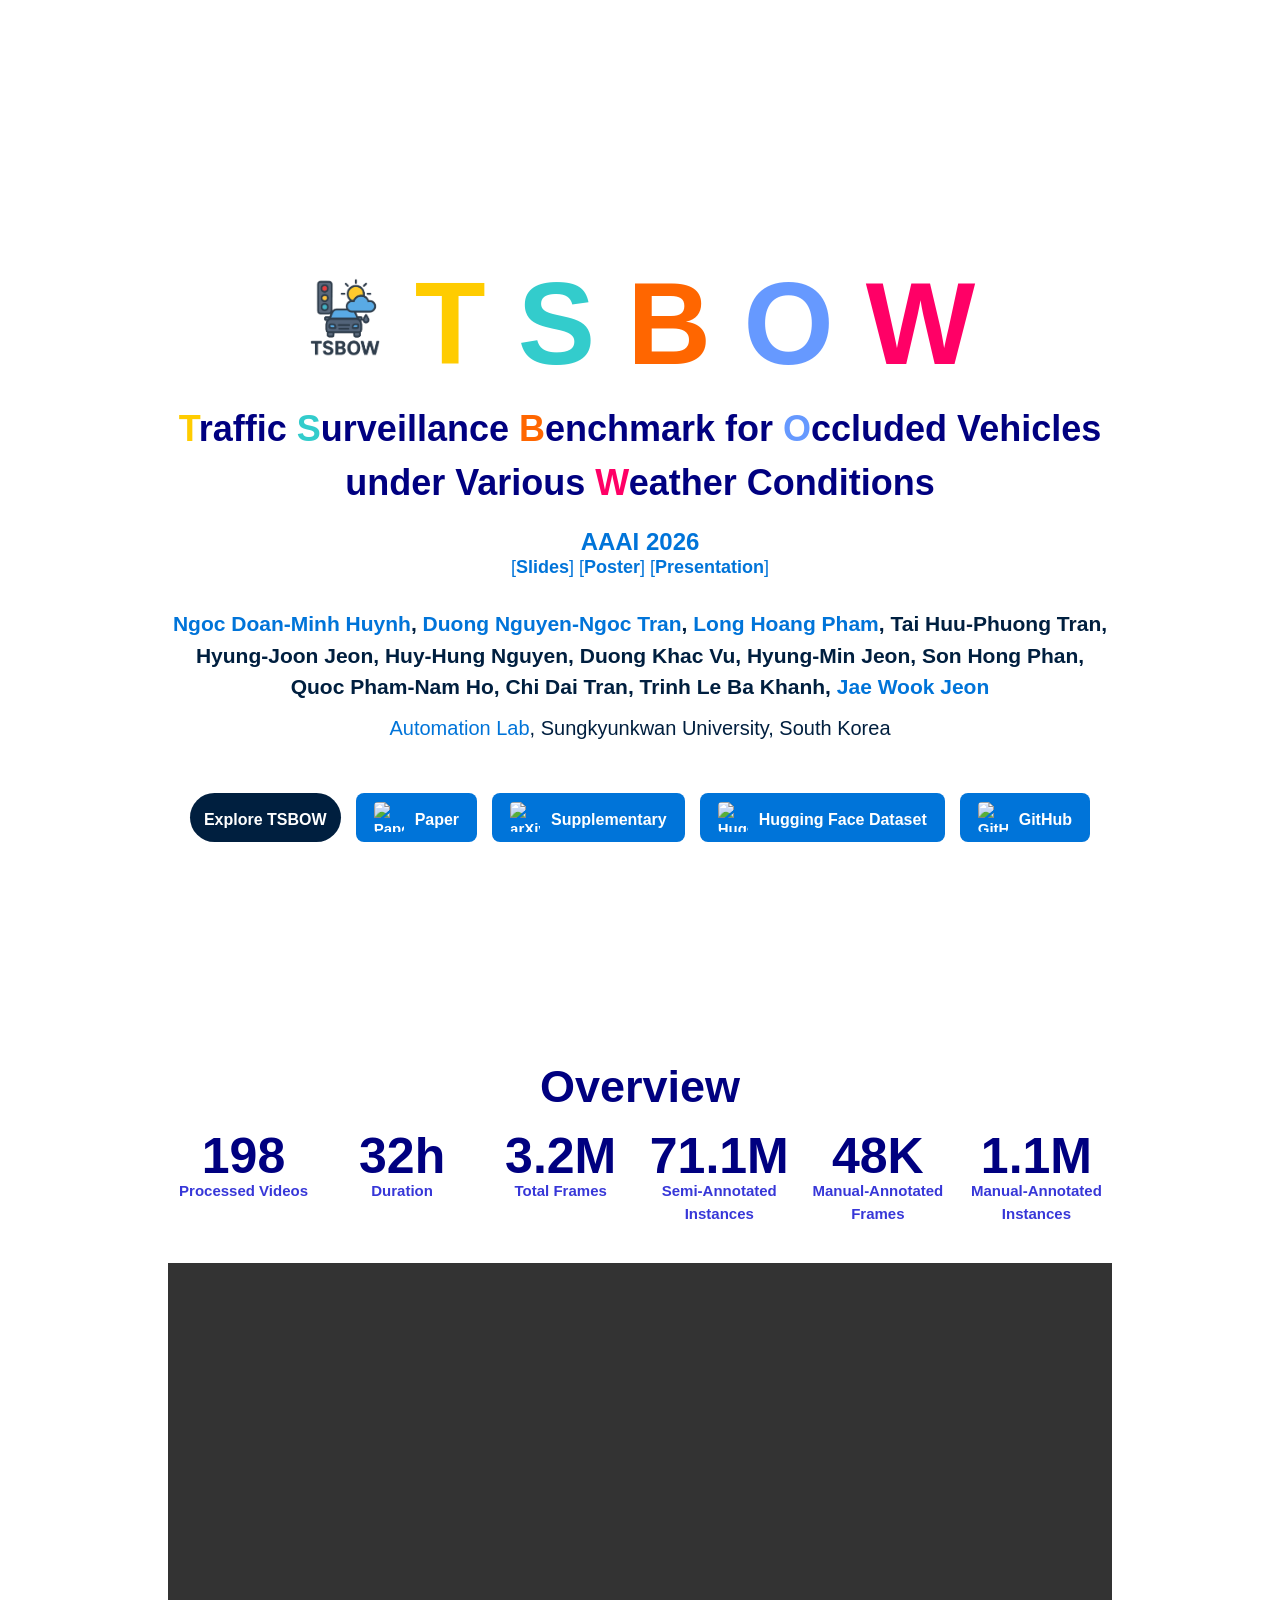
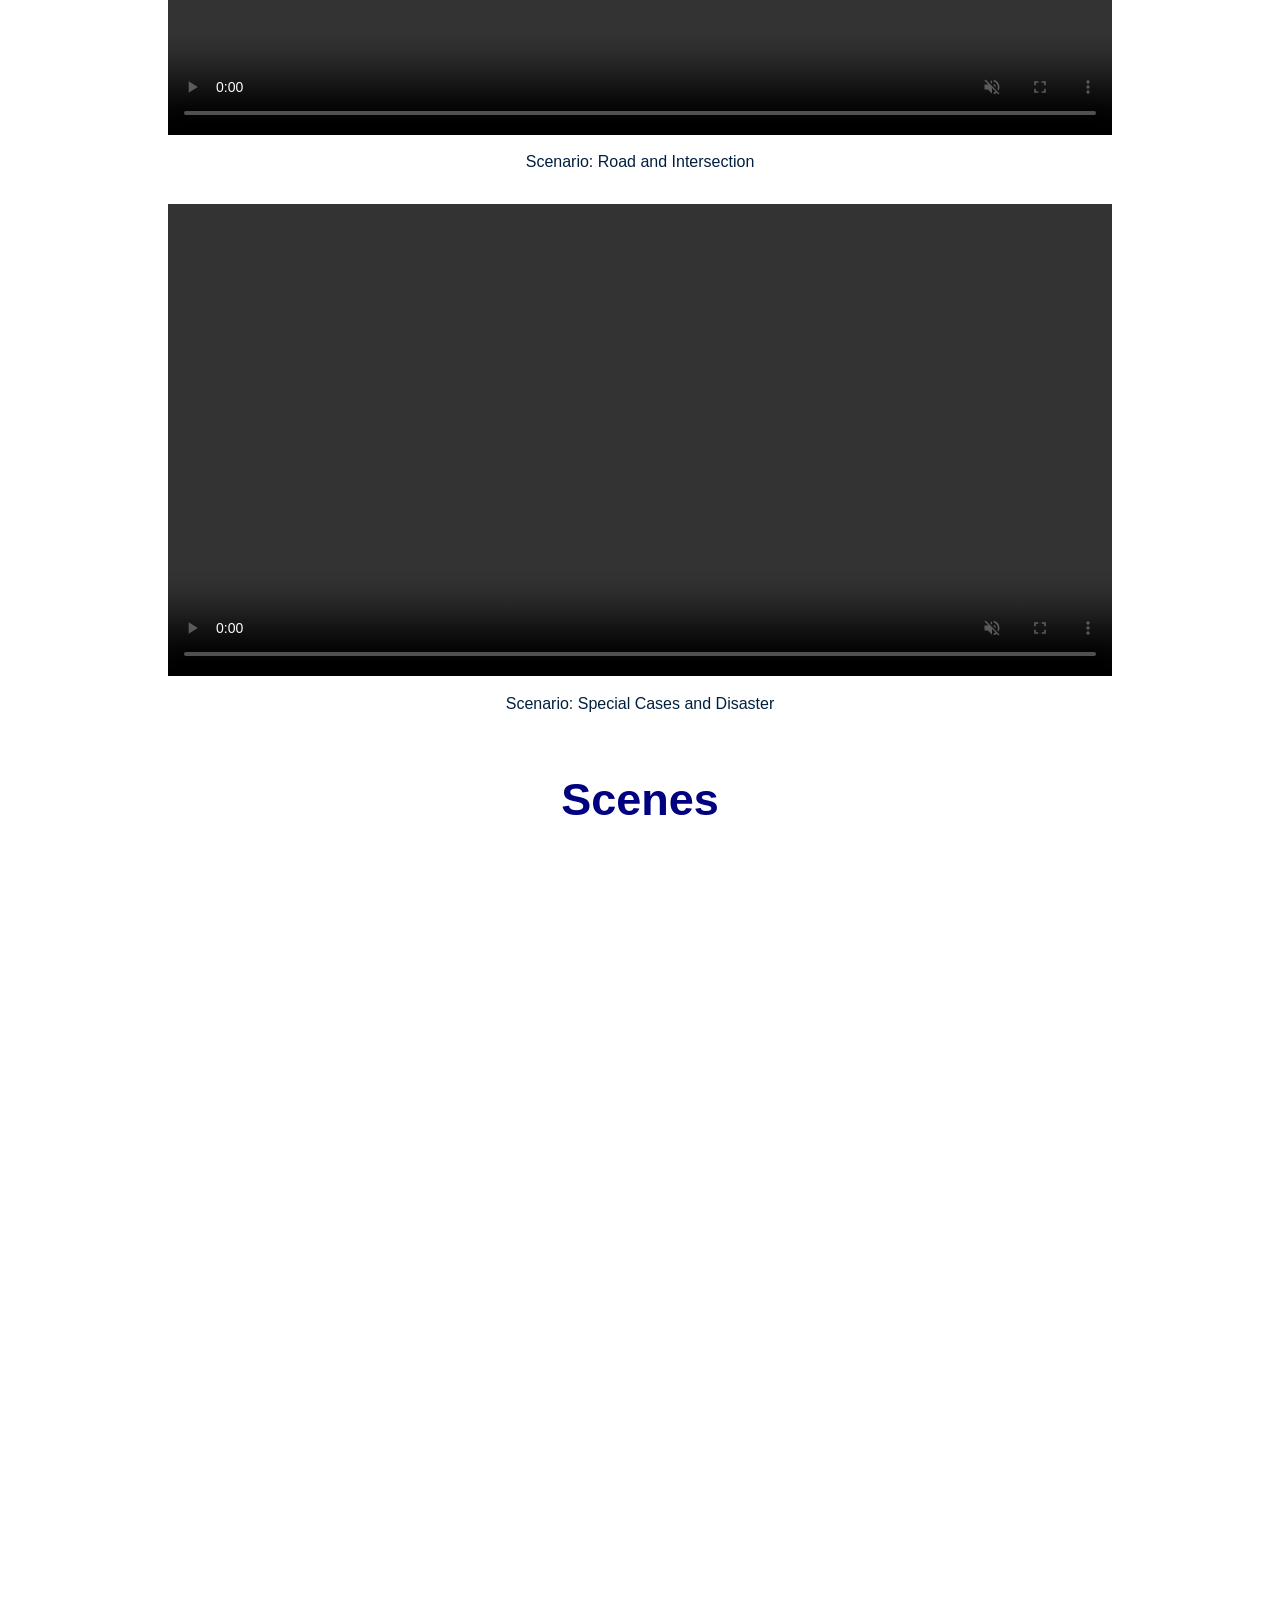
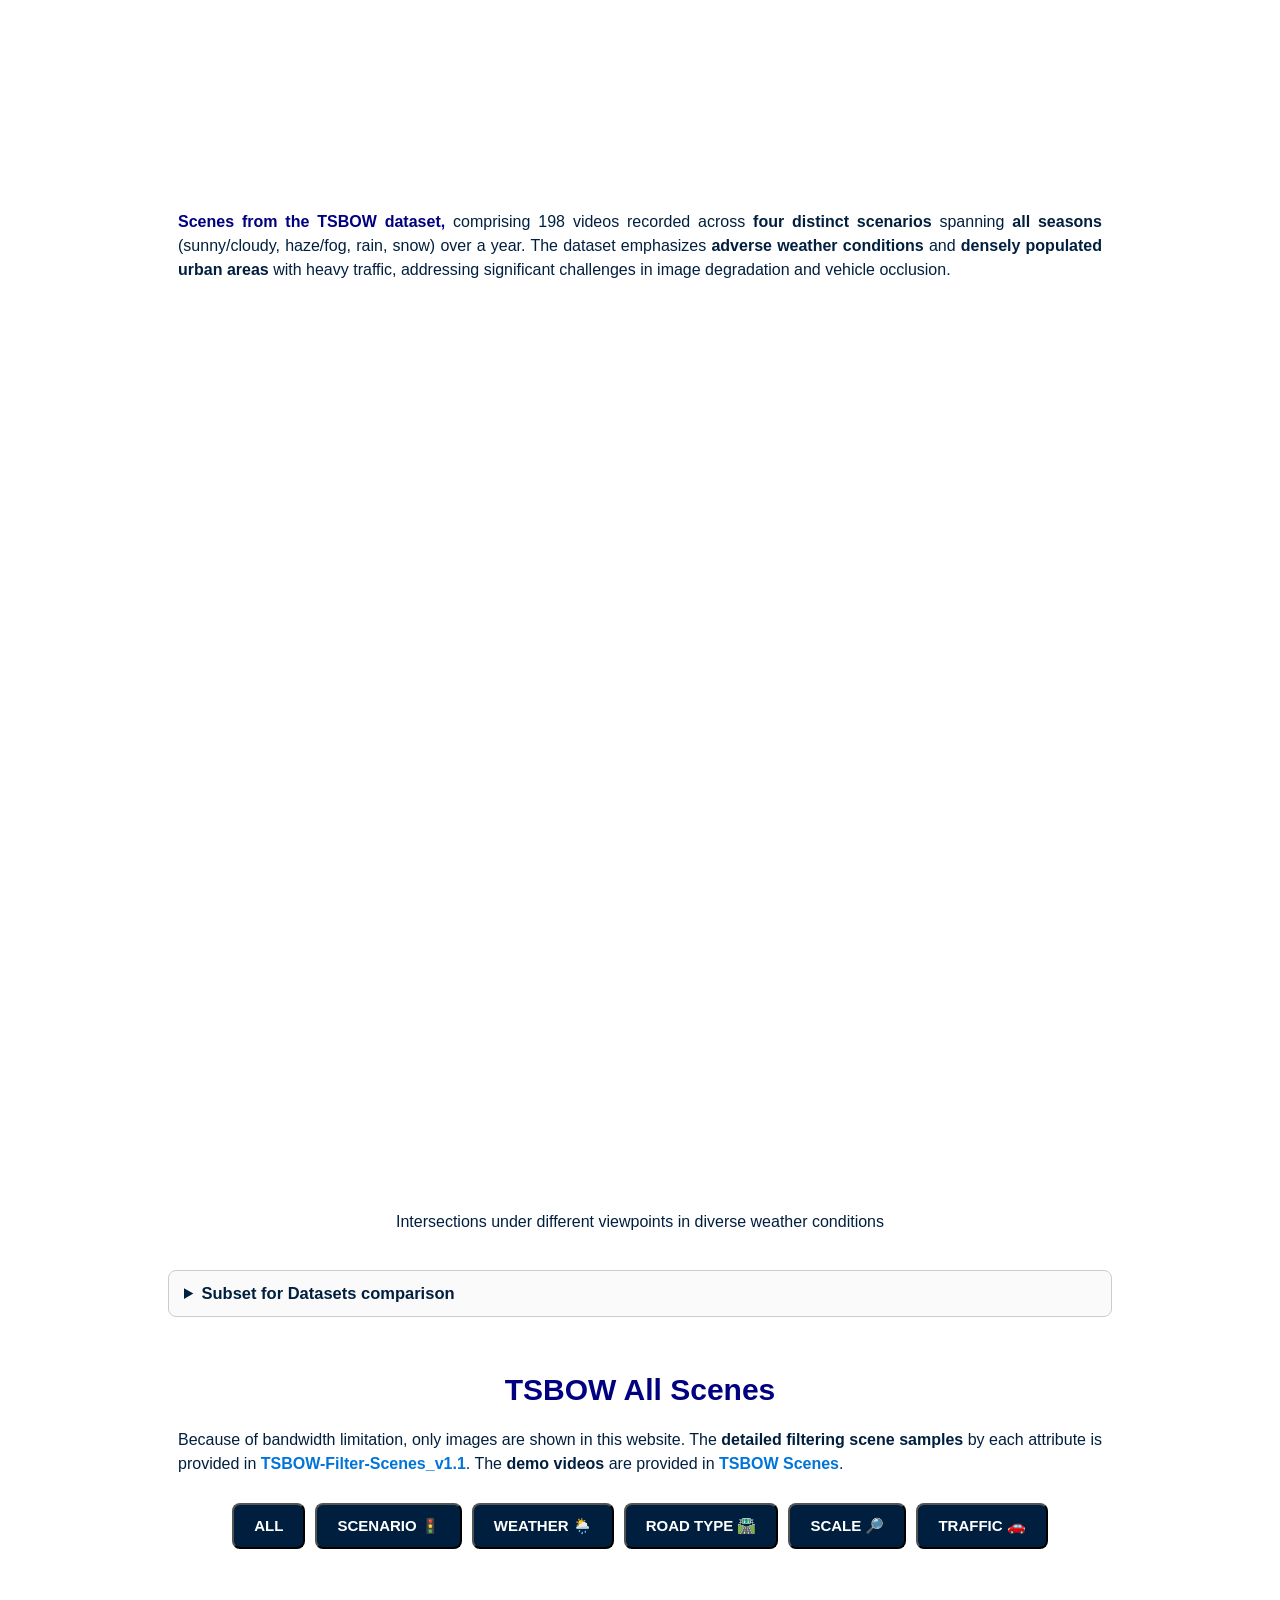
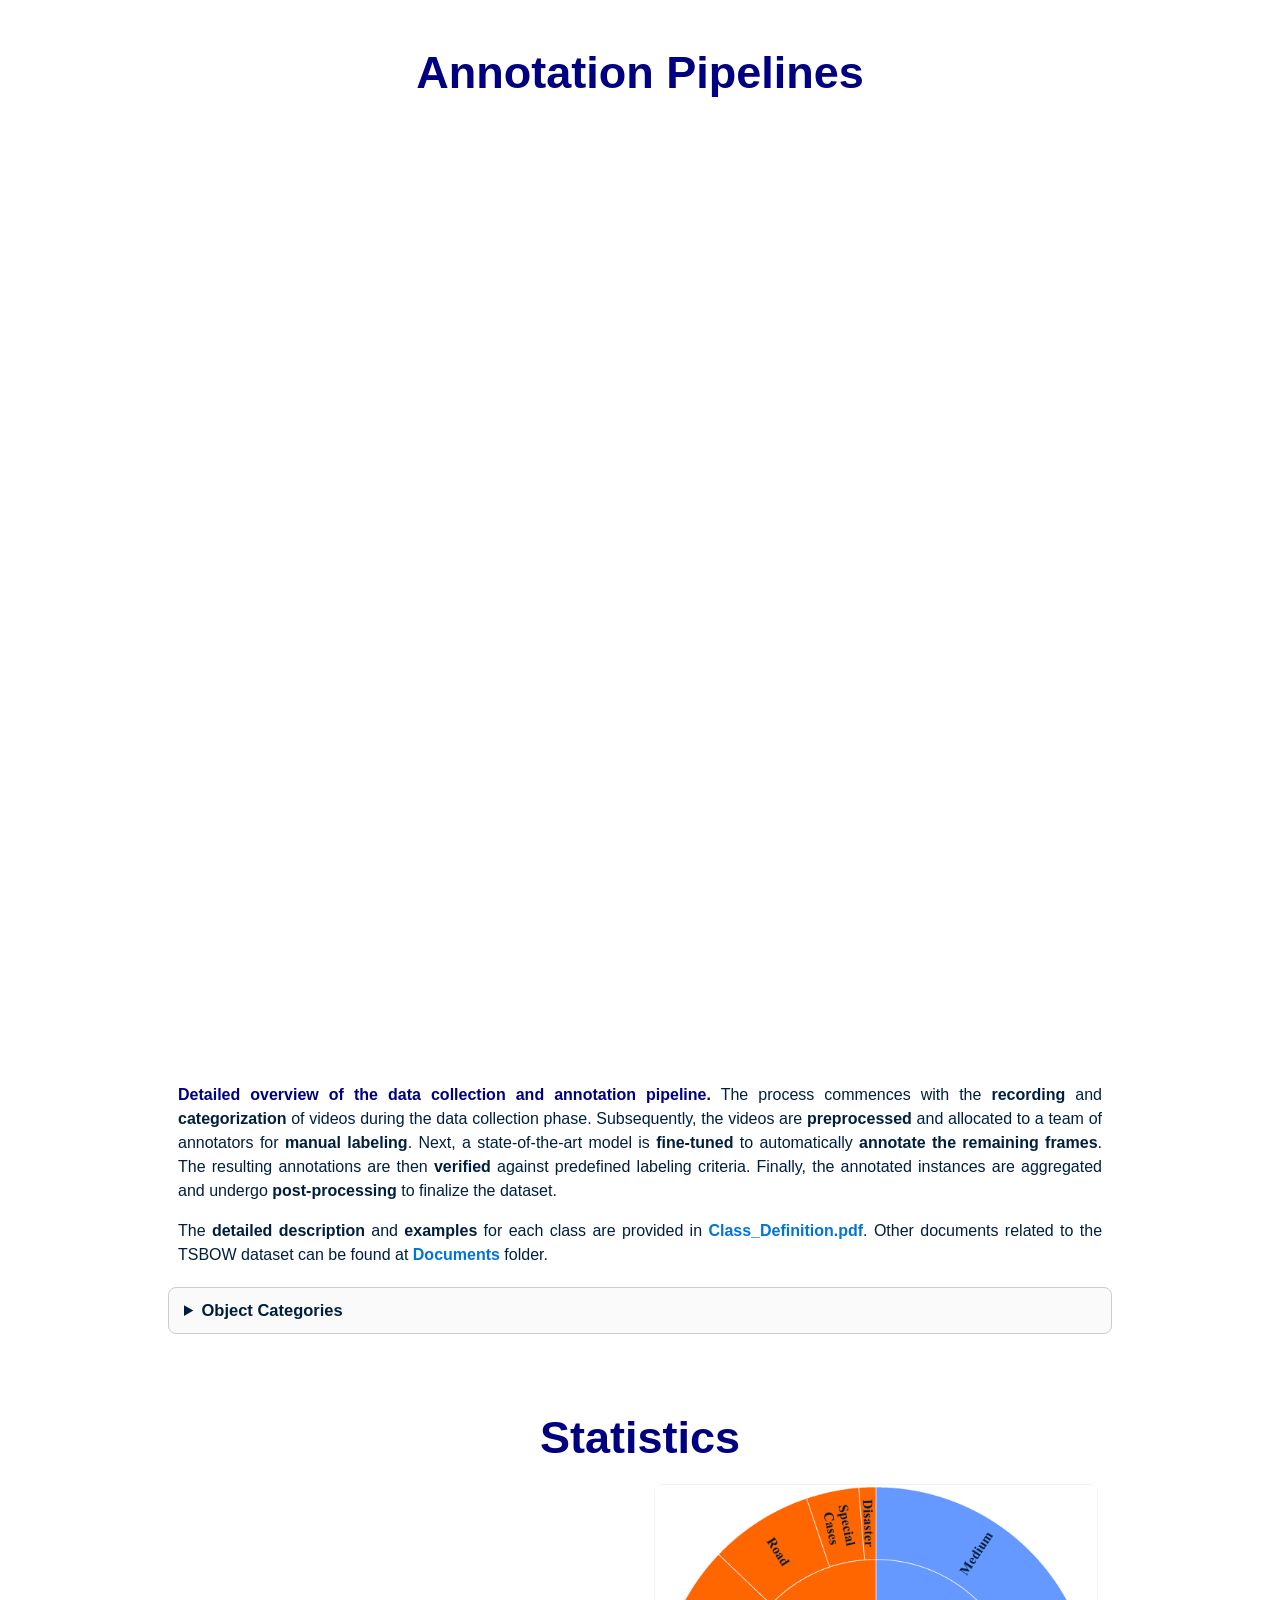
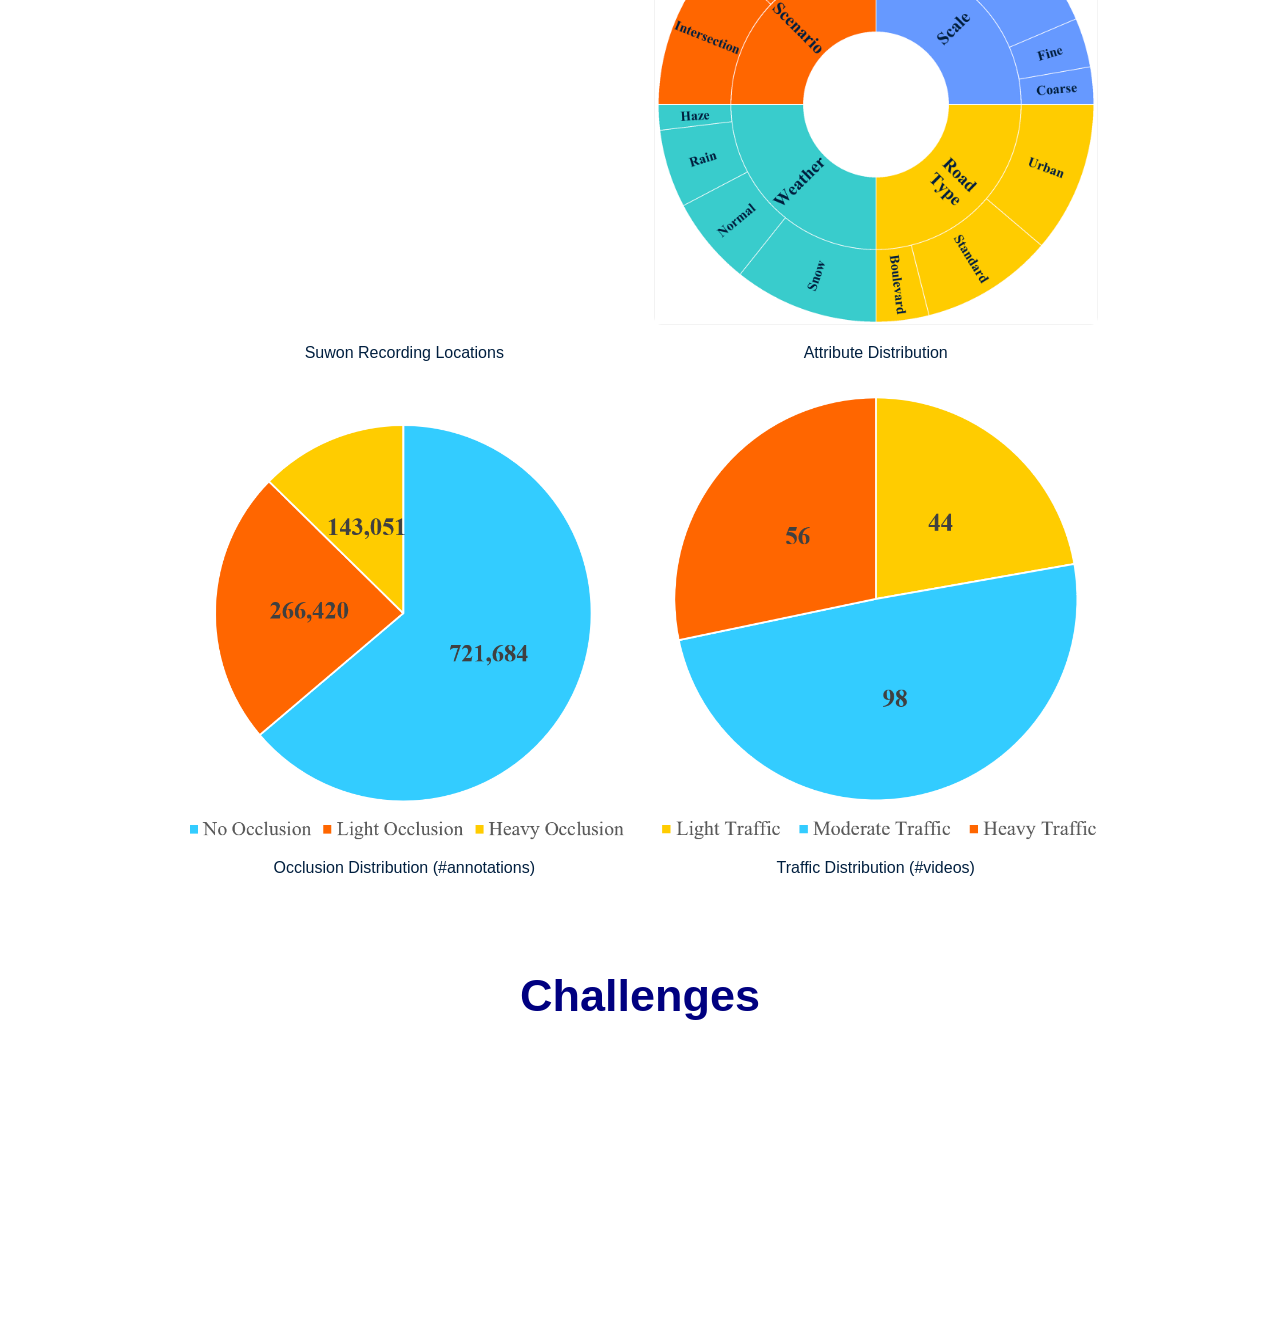
==== commit c6a9939d: "update page: add download option for camera_held_out" ====
--- a/index.html
+++ b/index.html
@@ -633,27 +633,54 @@
 
                         <!-- Download Options -->
                         <div class="w3-center download-section">
+
                             <!-- TSBOW v1.0: 198 videos and annotations -->
                             <div class="download-item">
                                 <h3>TSBOW Full Dataset</h3>
-                                <p class="download-desc">Complete dataset with 198 videos, extracted frames and all manually/semi-labeled annotations</p>
+                                
+                                <p class="download-desc">
+                                    Complete dataset with 198 videos, extracted frames and all manually/semi-labeled annotations
+                                </p>
+
                                 <div class="button-group">
                                     <a href="https://huggingface.co/datasets/SKKUAutoLab/TSBOW" class="btn">
                                         <img src="icons/huggingface.png" alt="Hugging Face" />
                                         <span>Hugging Face</span>
                                     </a>
+
                                     <a href="https://github.com/SKKUAutoLab/TSBOW/" class="btn">
                                         <img src="icons/github.png" alt="GitHub" />
                                         <span>GitHub</span>
                                     </a>
                                 </div>
                             </div>
+
                             <!-- TSBOW v1.0.0: official release -->
                             <div class="download-item">
                                 <h3>TSBOW-v1.0.0 Official Release</h3>
-                                <p class="download-desc">The dataset is partitioned into subsets based on frame_id.</p>
+                                
+                                <p class="download-desc">
+                                    The dataset is partitioned into subsets based on frame_id.
+                                </p>
+
                                 <div class="button-group">
                                     <a href="https://huggingface.co/datasets/SKKUAutoLab/TSBOW/tree/main/v1.0.0_official_release" class="btn">
+                                        <img src="icons/huggingface.png" alt="Hugging Face" />
+                                        <span>Hugging Face</span>
+                                    </a>
+                                </div>
+                            </div>
+
+                            <!-- TSBOW v1.1.0: camera held out -->
+                            <div class="download-item">
+                                <h3>TSBOW-v1.1.0 Camera Held Out</h3>
+                                
+                                <p class="download-desc">
+                                    The dataset is partitioned into subsets based on video_id.
+                                </p>
+                                
+                                <div class="button-group">
+                                    <a href="https://huggingface.co/datasets/SKKUAutoLab/TSBOW/tree/main/v1.1.0_camera_held_out" class="btn">
                                         <img src="icons/huggingface.png" alt="Hugging Face" />
                                         <span>Hugging Face</span>
                                     </a>
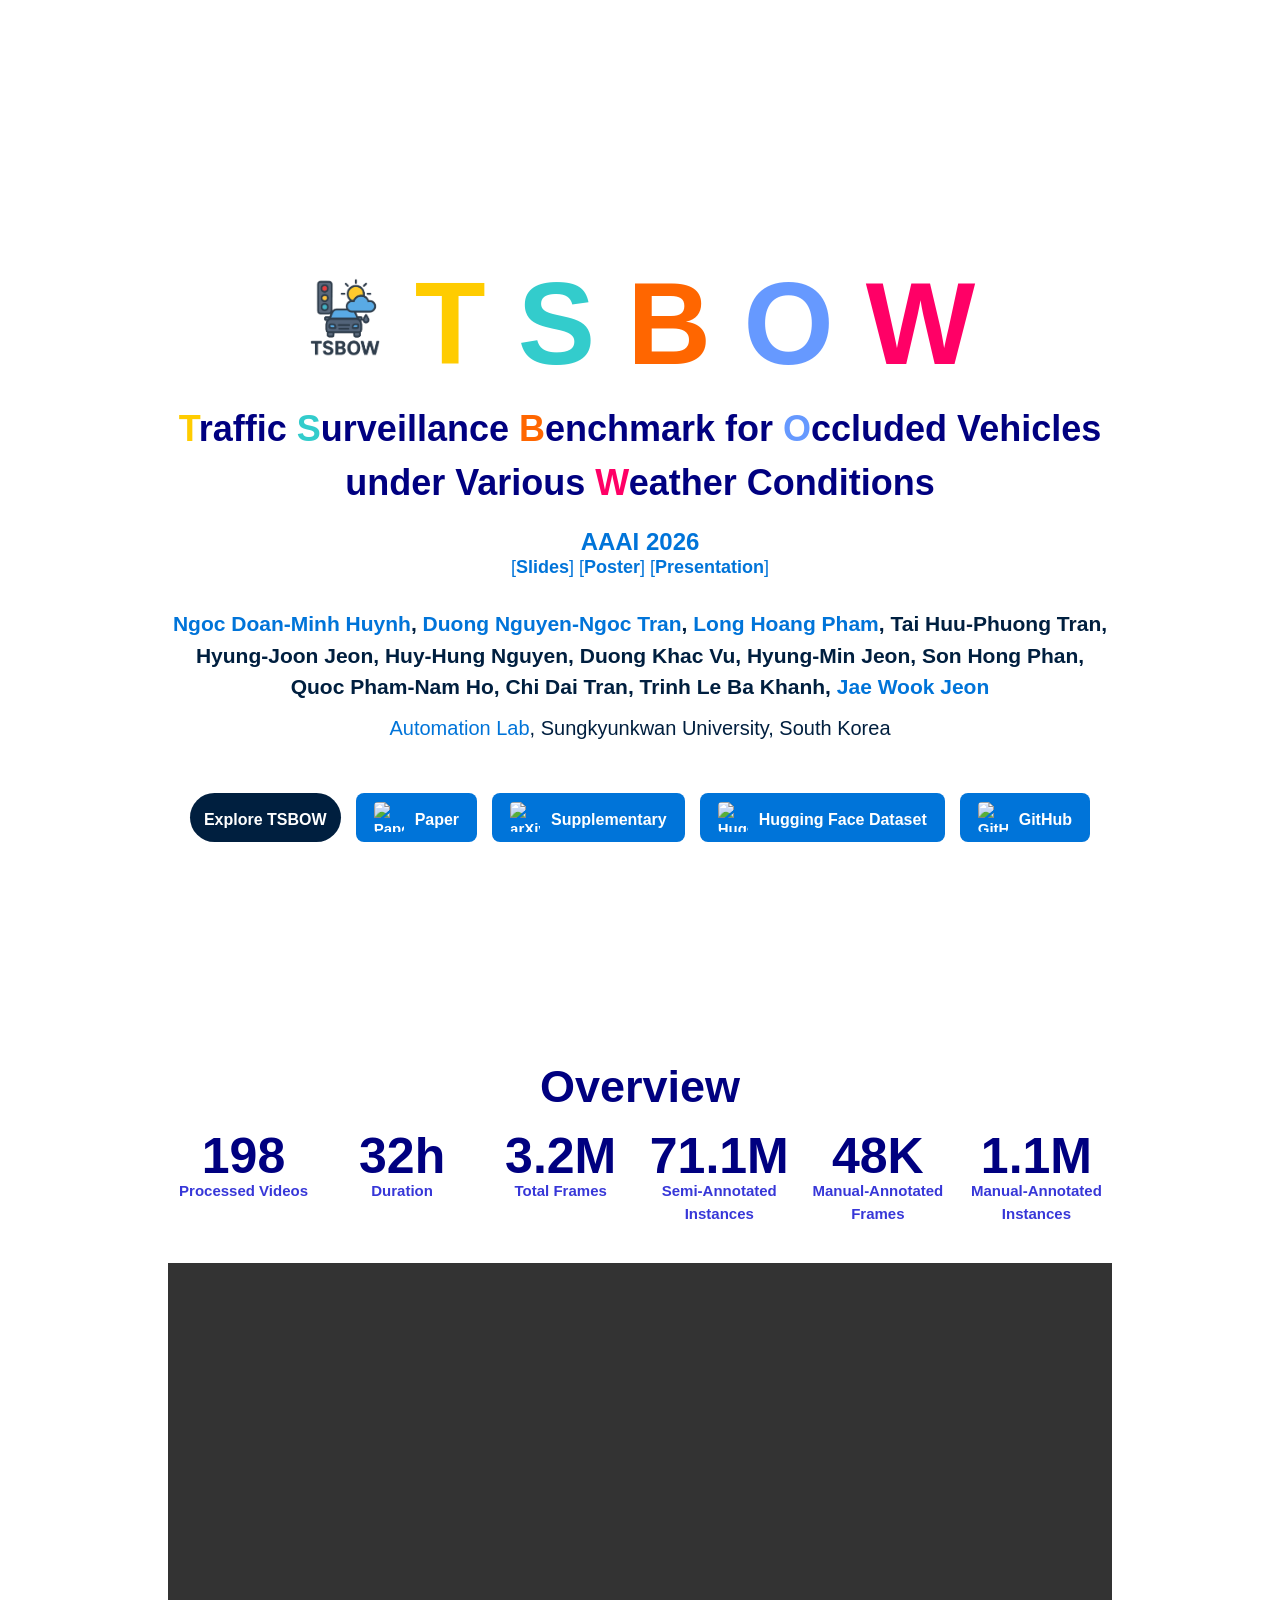
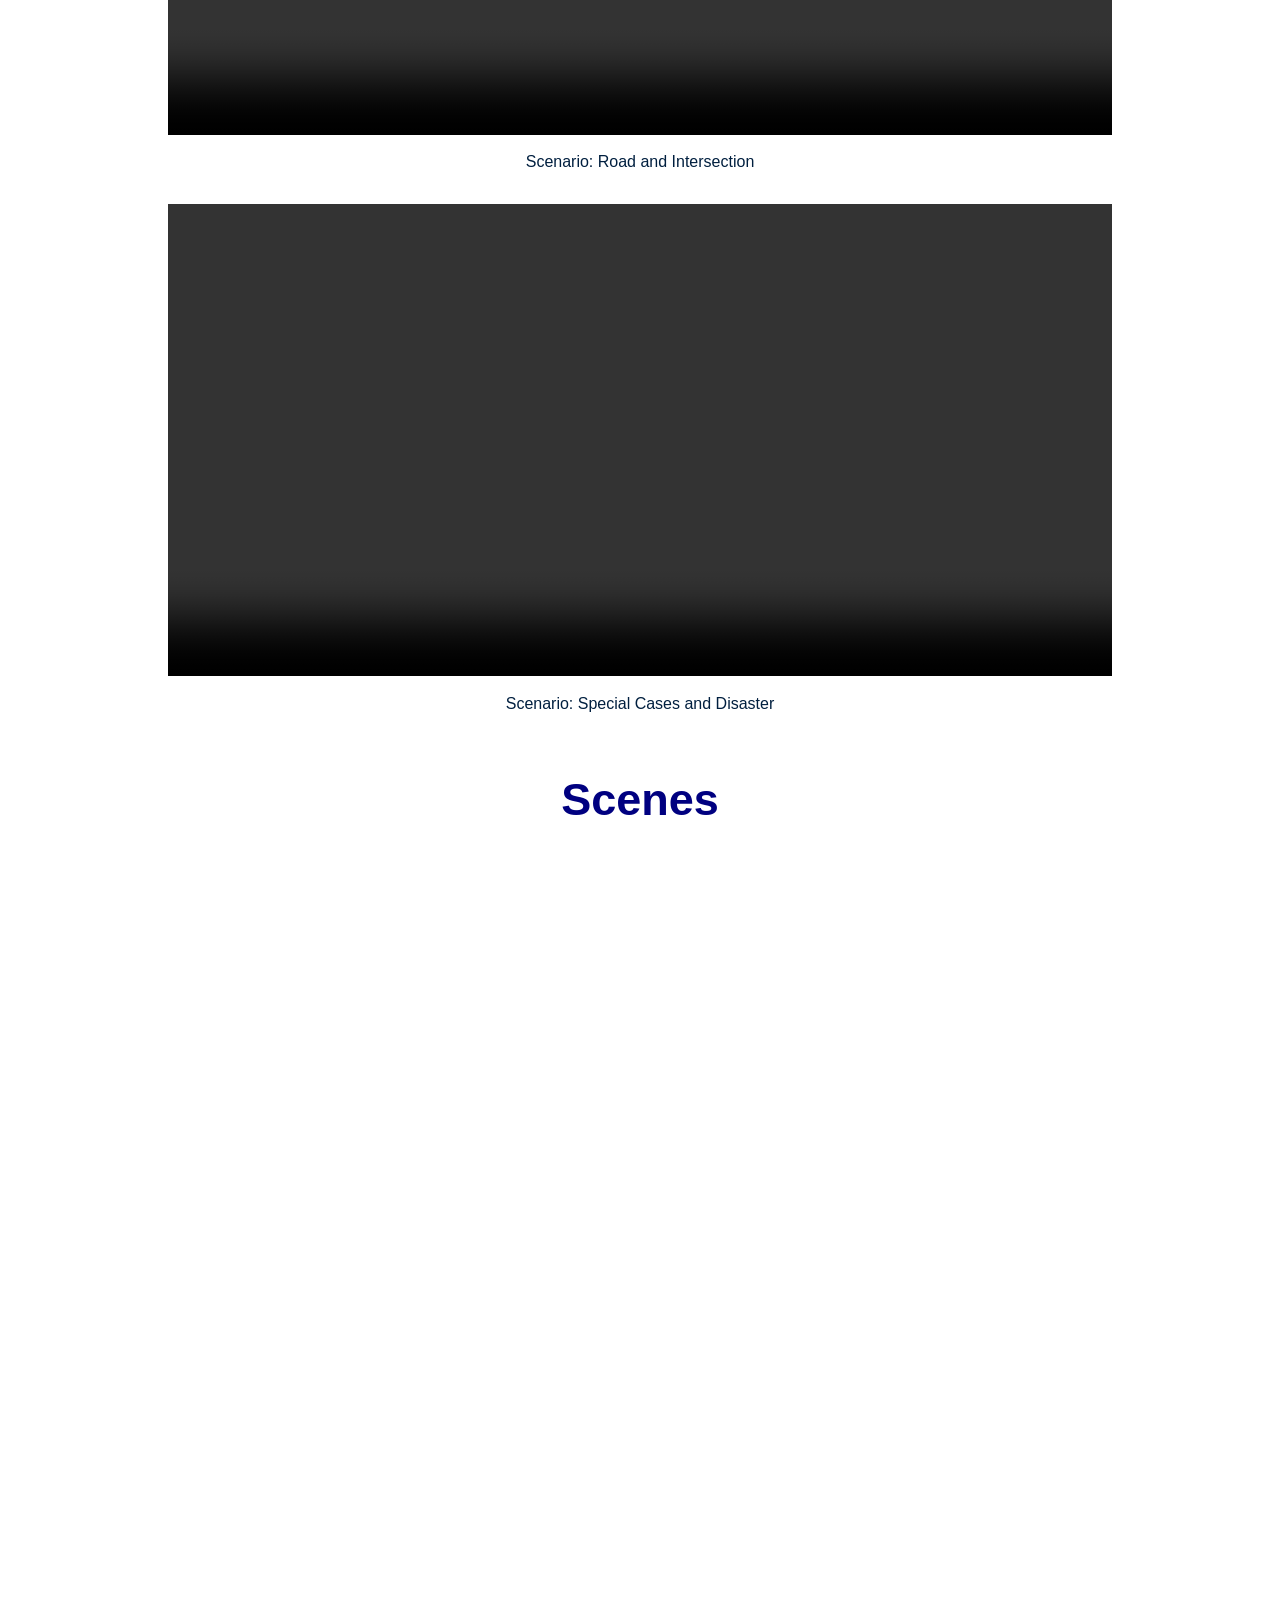
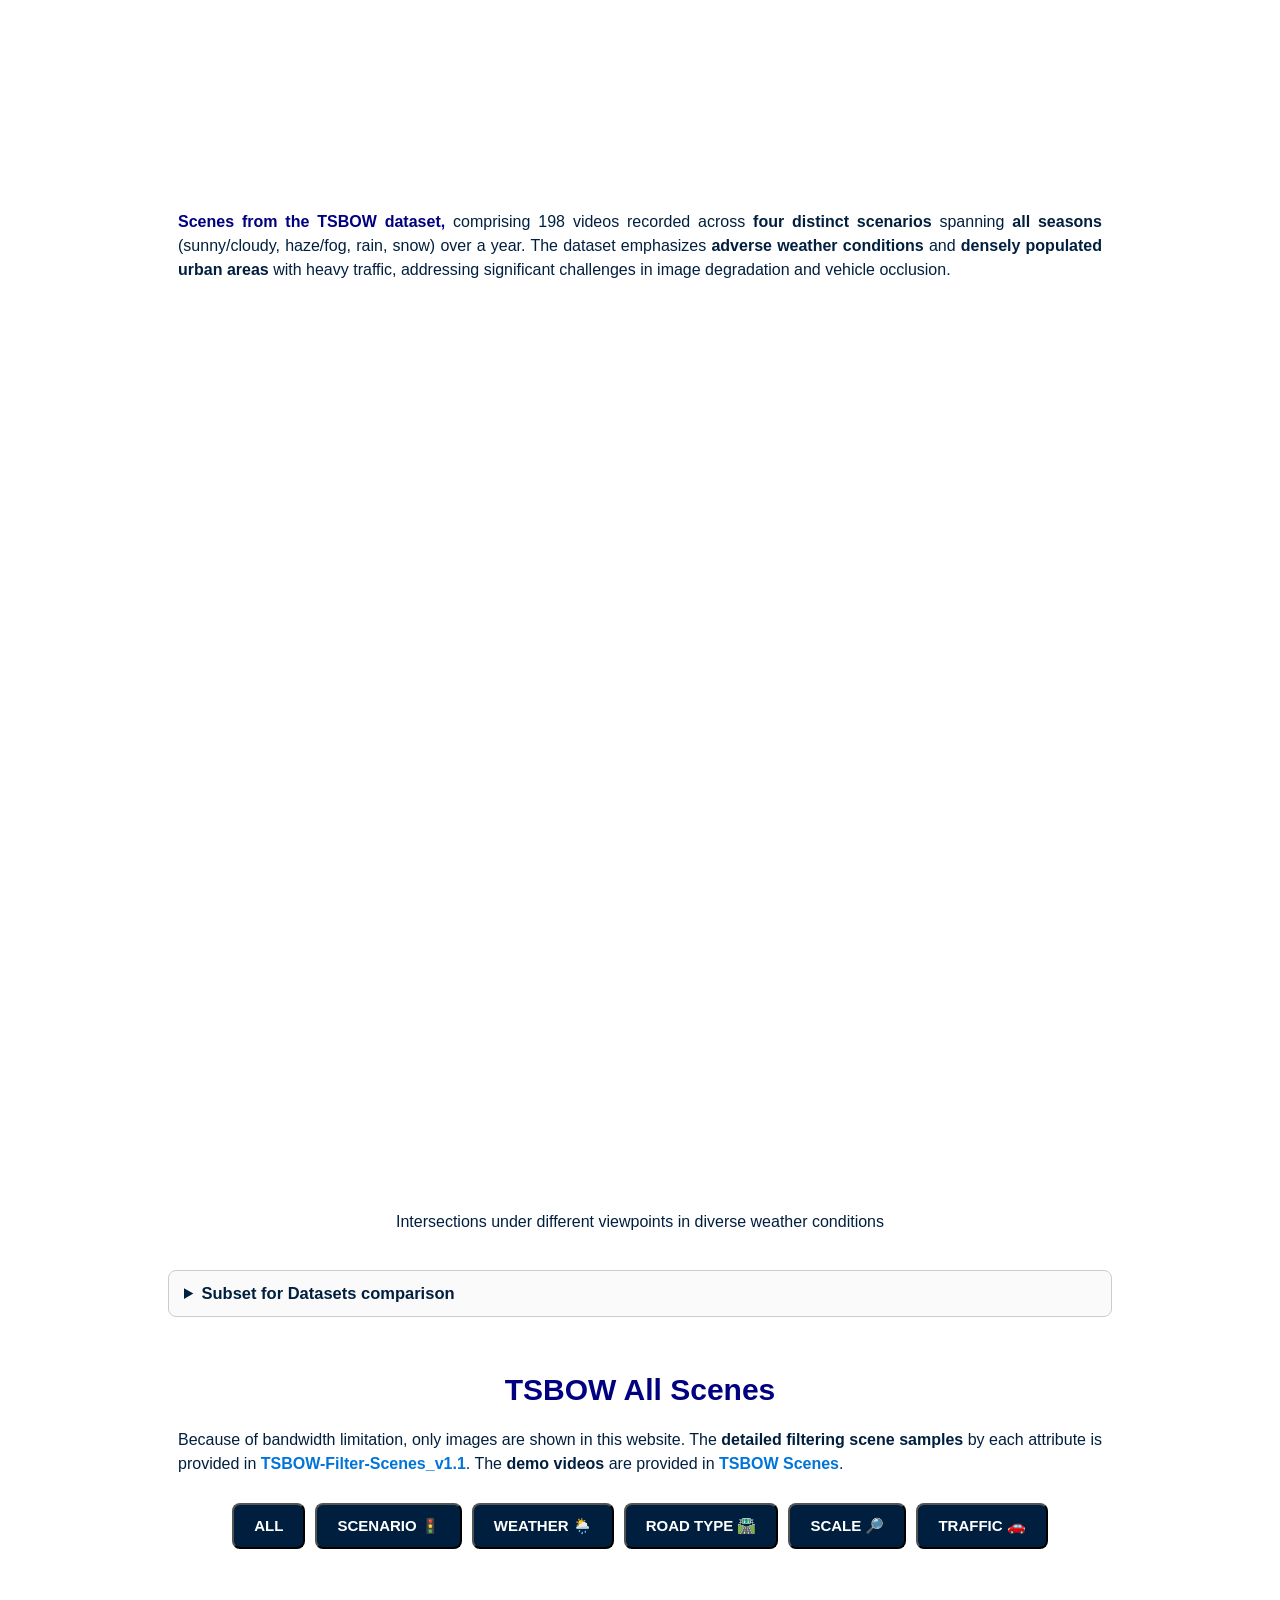
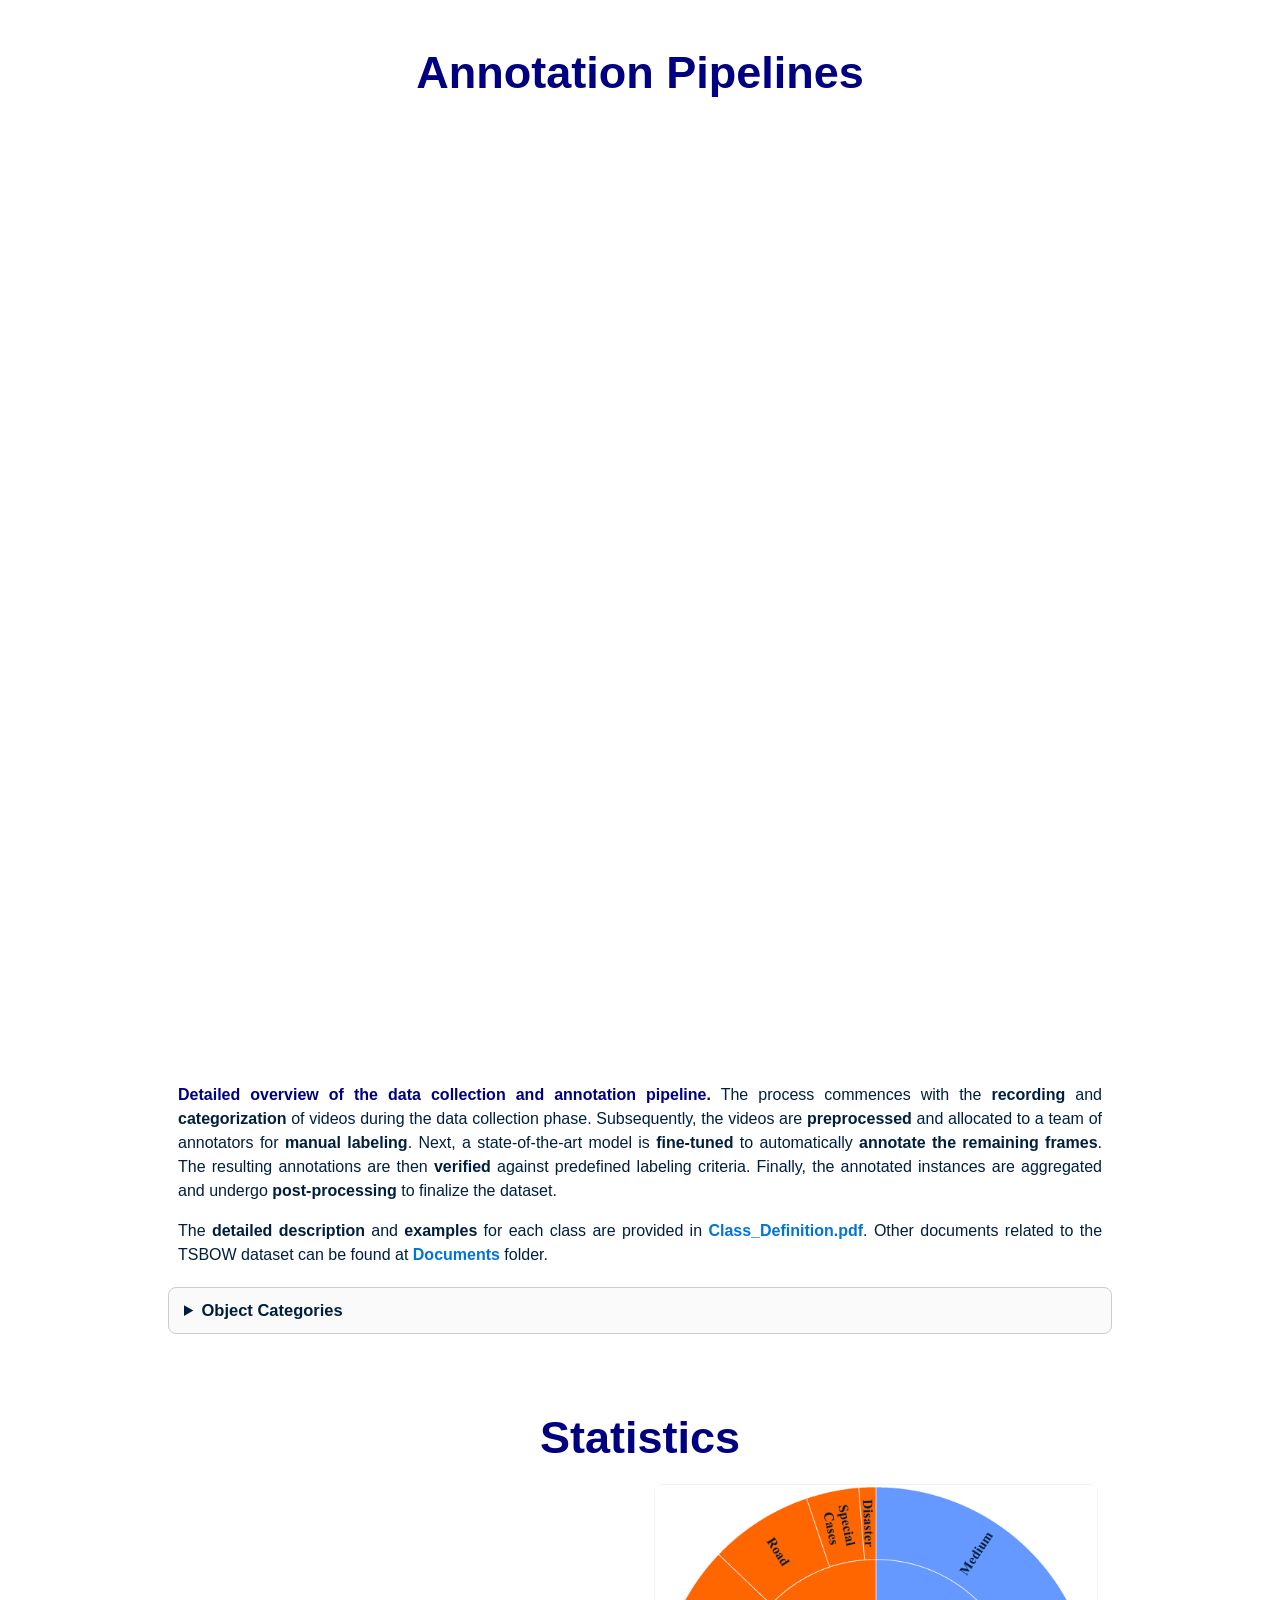
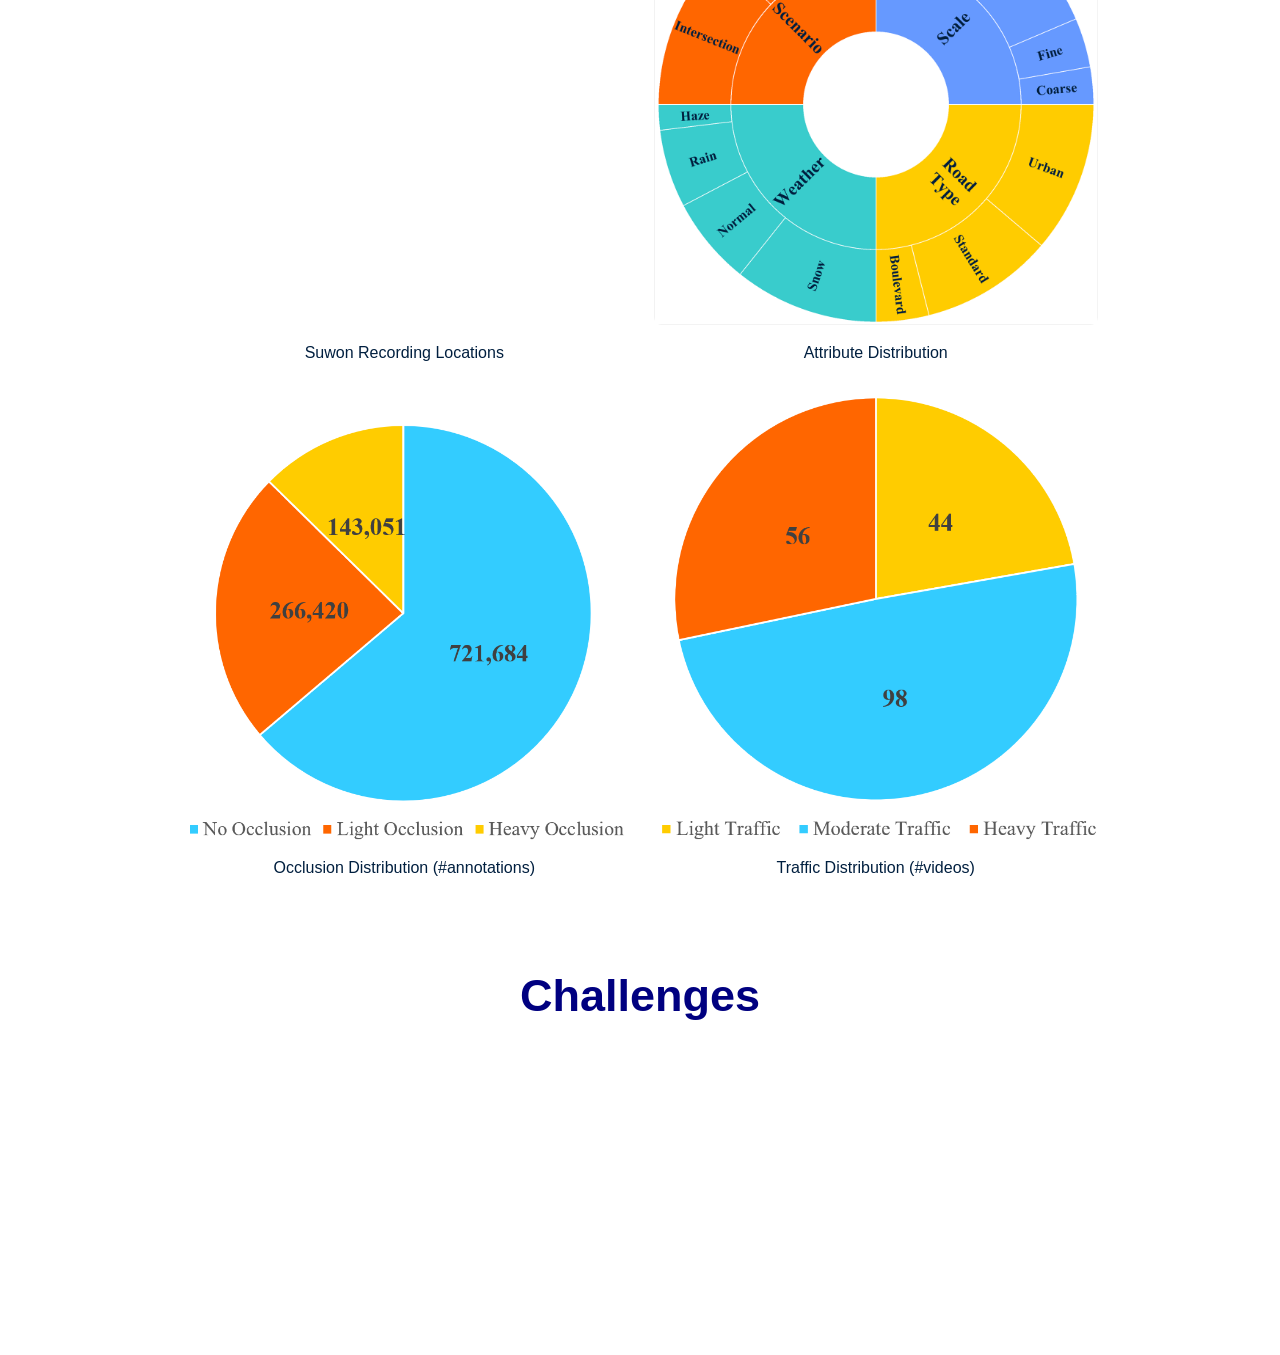
==== commit 37caf7c3: "update page" ====
--- a/index.html
+++ b/index.html
@@ -636,7 +636,10 @@
 
                             <!-- TSBOW v1.0: 198 videos and annotations -->
                             <div class="download-item">
-                                <h3>TSBOW Full Dataset</h3>
+                                <!-- <h3>TSBOW Full Dataset</h3> -->
+                                <div class="section-header">
+                                    <h2>TSBOW Full Dataset</h2>
+                                </div>
                                 
                                 <p class="download-desc">
                                     Complete dataset with 198 videos, extracted frames and all manually/semi-labeled annotations
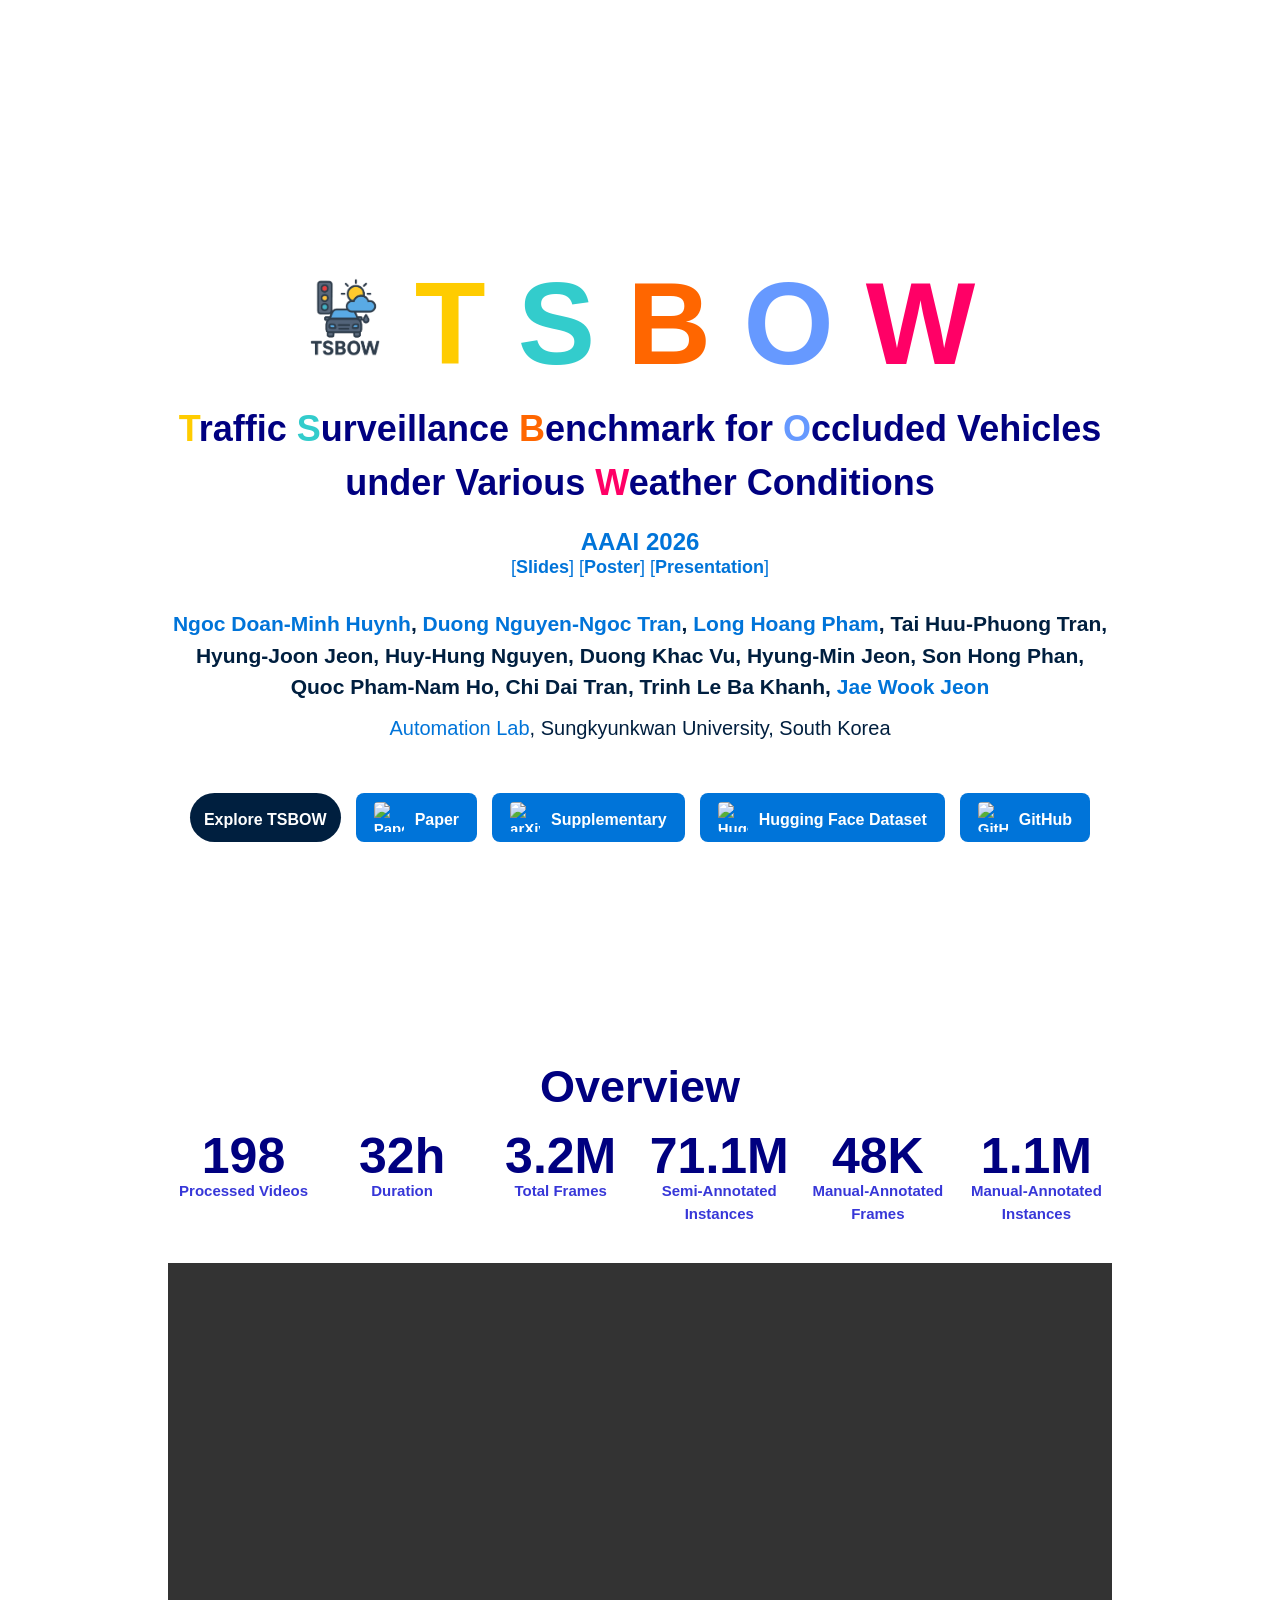
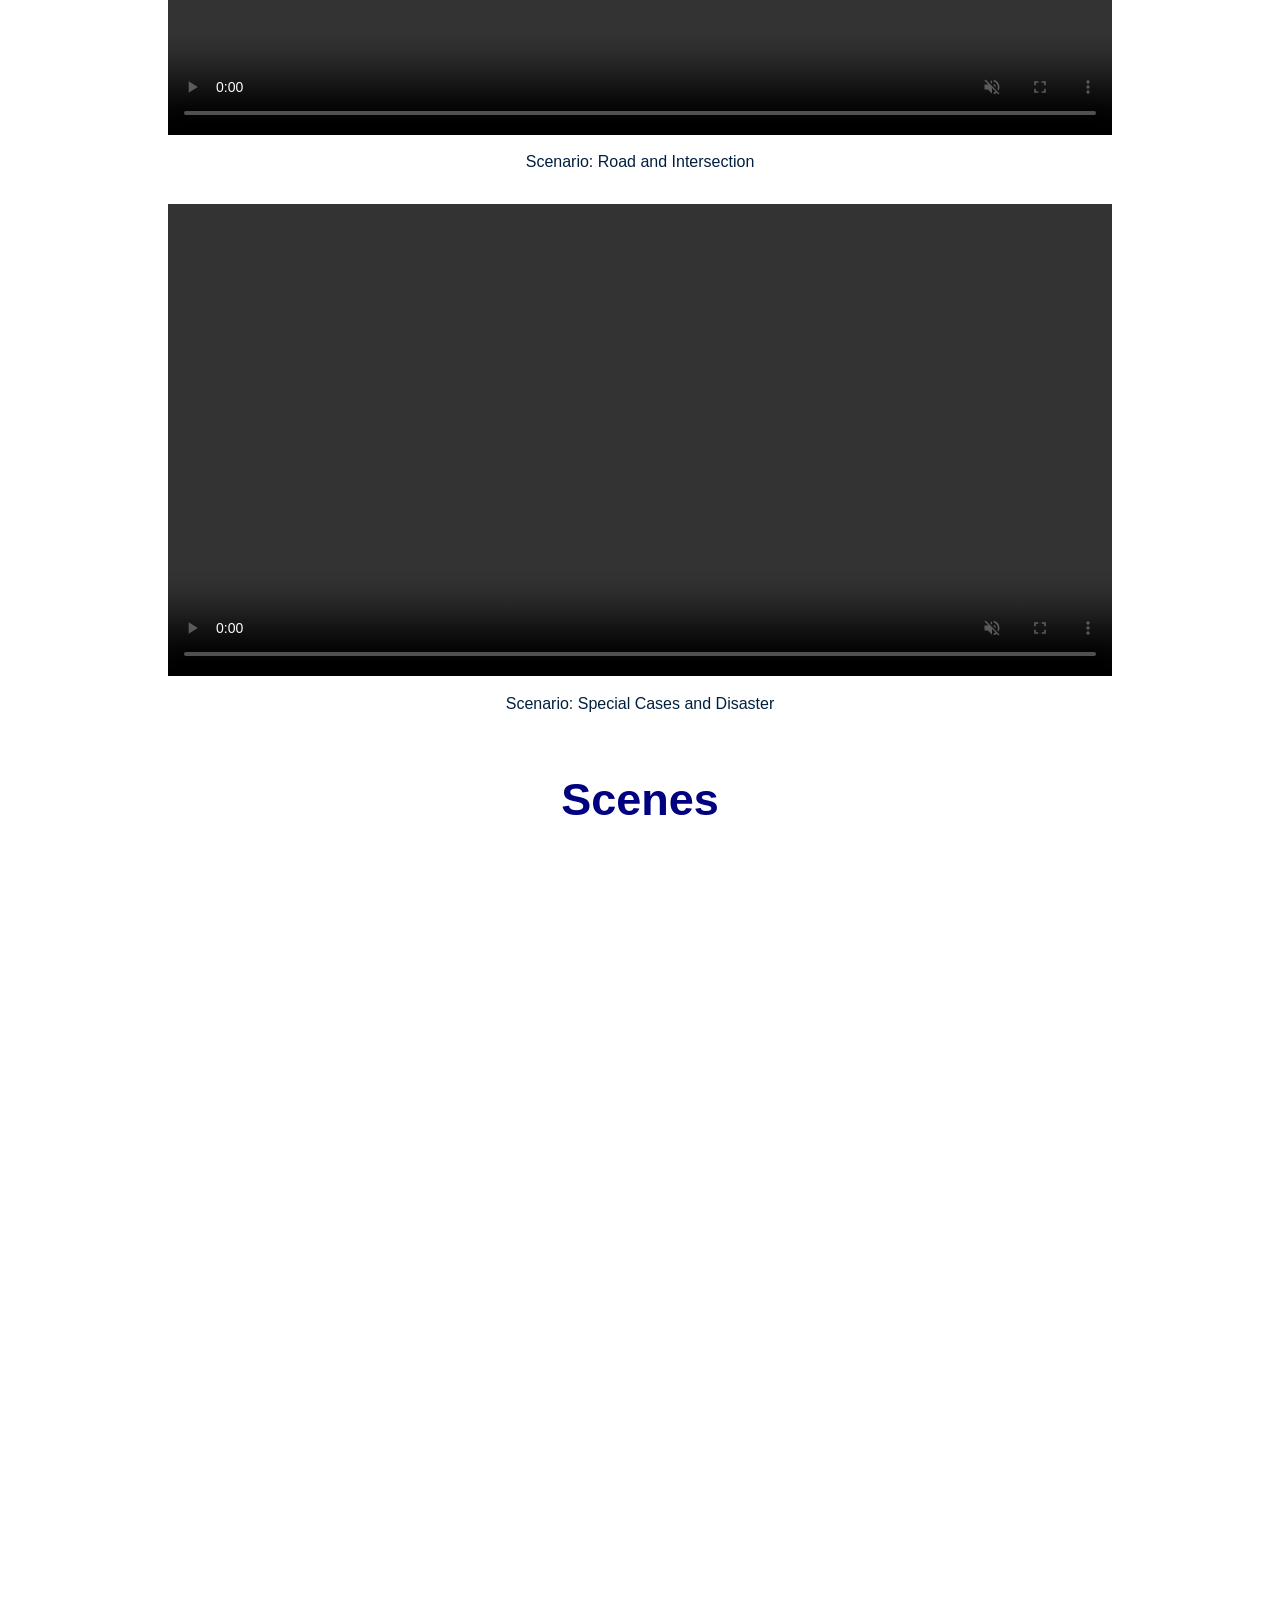
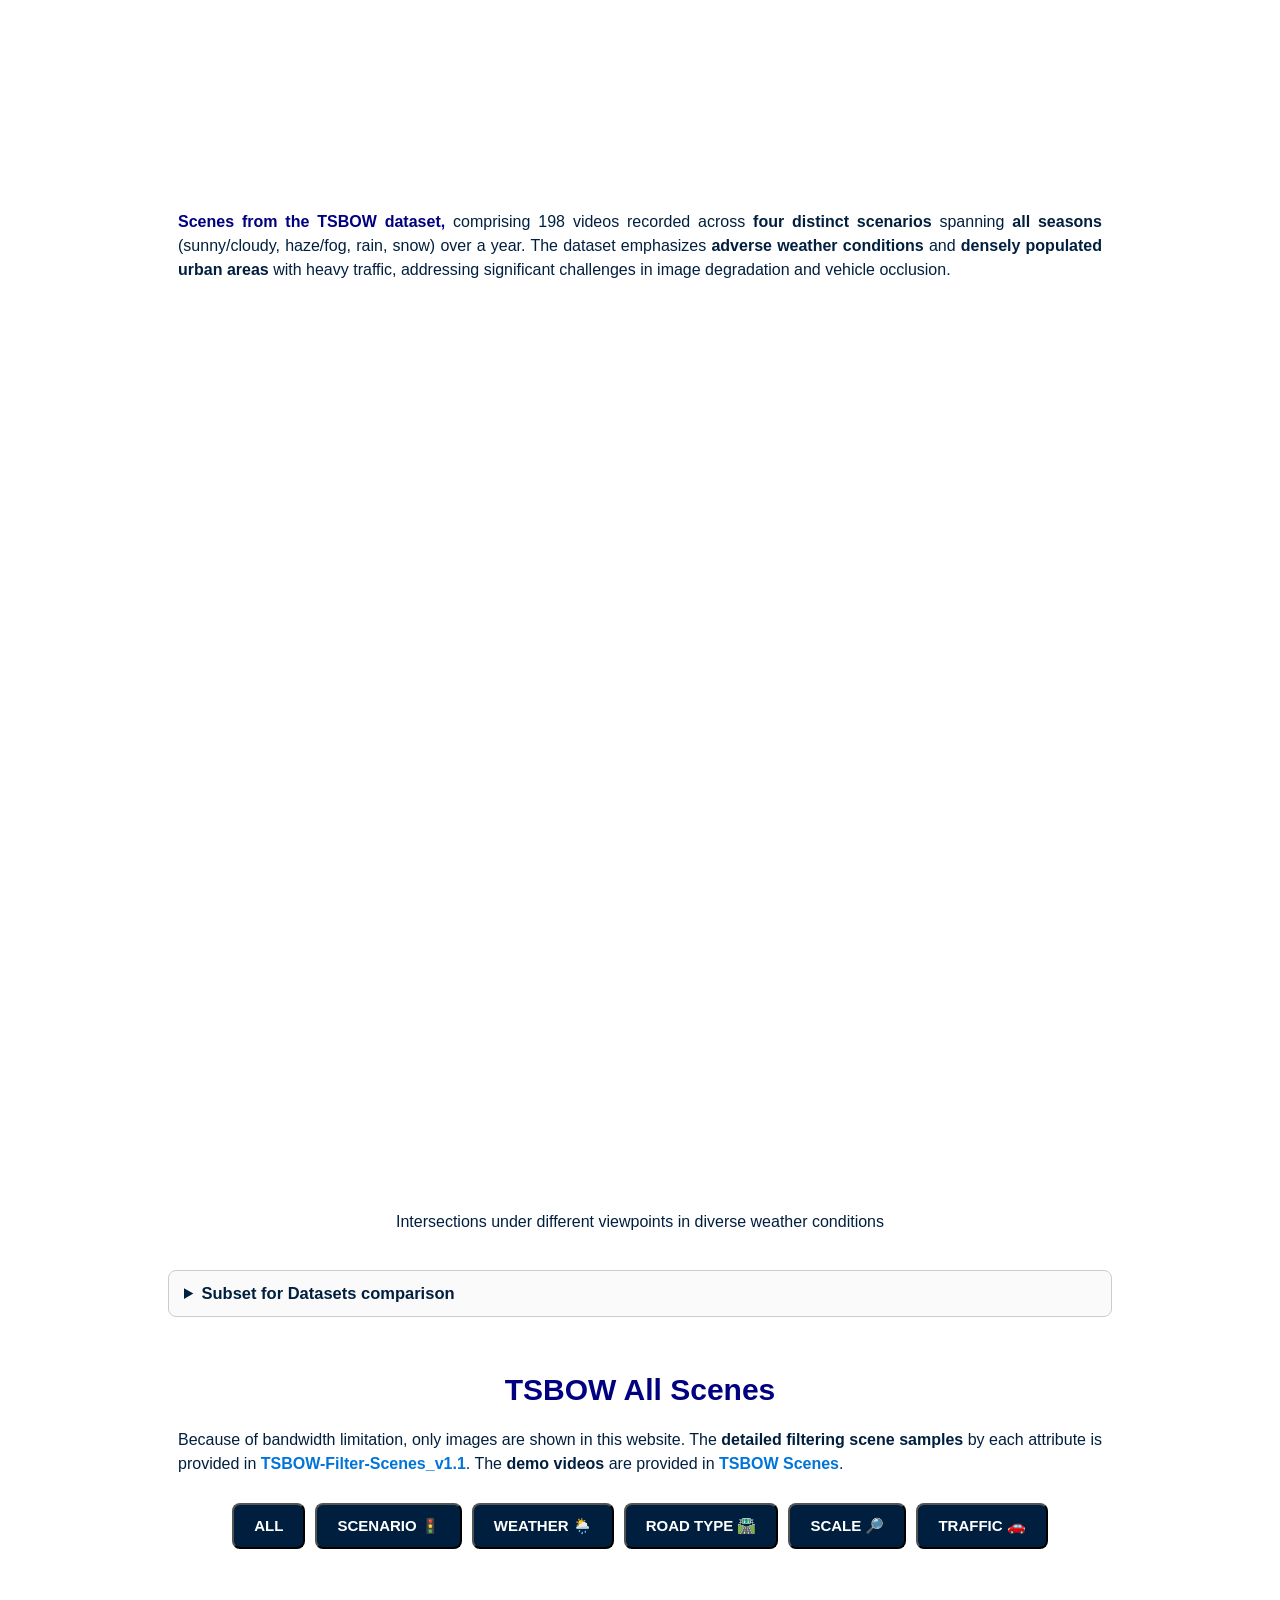
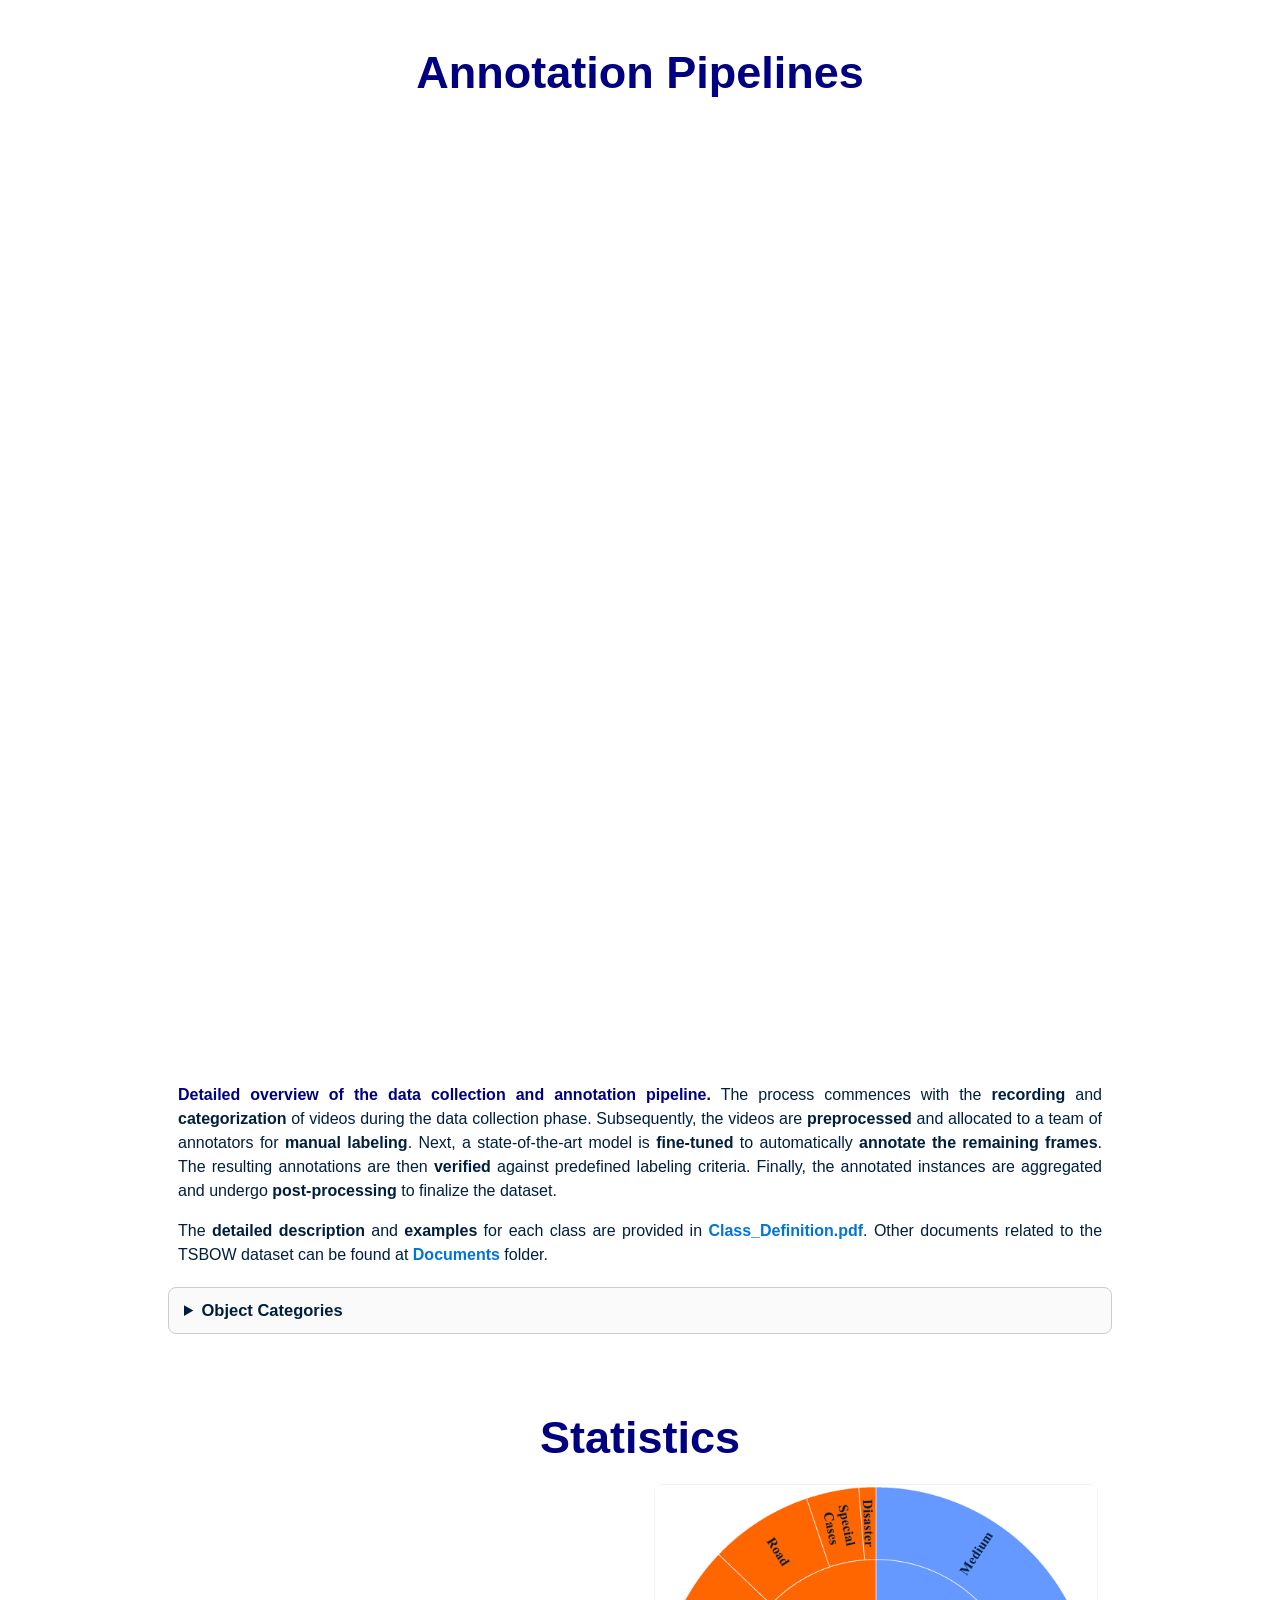
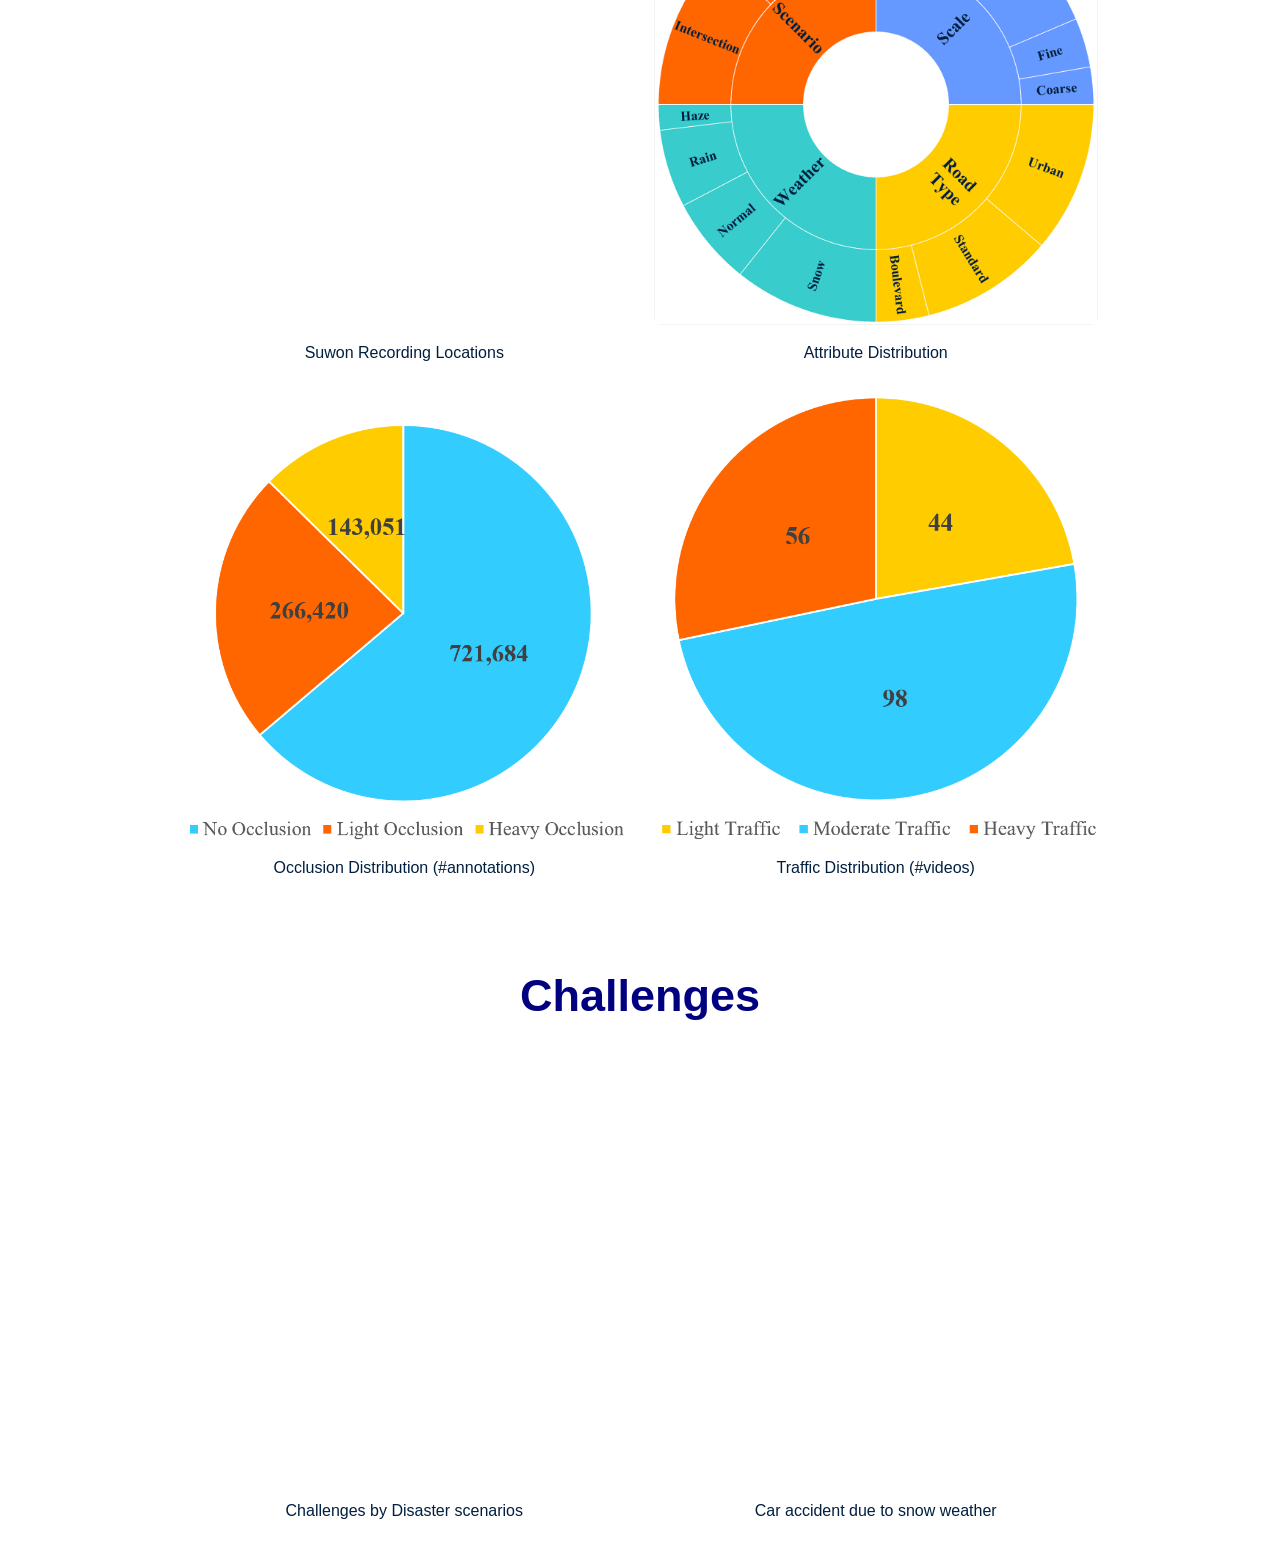
==== commit c4e664a9: "update download sections" ====
--- a/index.html
+++ b/index.html
@@ -632,65 +632,173 @@
                         </details>
 
                         <!-- Download Options -->
-                        <div class="w3-center download-section">
-
-                            <!-- TSBOW v1.0: 198 videos and annotations -->
-                            <div class="download-item">
-                                <!-- <h3>TSBOW Full Dataset</h3> -->
-                                <div class="section-header">
-                                    <h2>TSBOW Full Dataset</h2>
-                                </div>
-                                
-                                <p class="download-desc">
-                                    Complete dataset with 198 videos, extracted frames and all manually/semi-labeled annotations
-                                </p>
-
-                                <div class="button-group">
-                                    <a href="https://huggingface.co/datasets/SKKUAutoLab/TSBOW" class="btn">
-                                        <img src="icons/huggingface.png" alt="Hugging Face" />
-                                        <span>Hugging Face</span>
-                                    </a>
-
-                                    <a href="https://github.com/SKKUAutoLab/TSBOW/" class="btn">
-                                        <img src="icons/github.png" alt="GitHub" />
-                                        <span>GitHub</span>
-                                    </a>
-                                </div>
-                            </div>
-
-                            <!-- TSBOW v1.0.0: official release -->
-                            <div class="download-item">
-                                <h3>TSBOW-v1.0.0 Official Release</h3>
-                                
-                                <p class="download-desc">
-                                    The dataset is partitioned into subsets based on frame_id.
-                                </p>
-
-                                <div class="button-group">
-                                    <a href="https://huggingface.co/datasets/SKKUAutoLab/TSBOW/tree/main/v1.0.0_official_release" class="btn">
-                                        <img src="icons/huggingface.png" alt="Hugging Face" />
-                                        <span>Hugging Face</span>
-                                    </a>
-                                </div>
-                            </div>
-
-                            <!-- TSBOW v1.1.0: camera held out -->
-                            <div class="download-item">
-                                <h3>TSBOW-v1.1.0 Camera Held Out</h3>
-                                
-                                <p class="download-desc">
-                                    The dataset is partitioned into subsets based on video_id.
-                                </p>
-                                
-                                <div class="button-group">
-                                    <a href="https://huggingface.co/datasets/SKKUAutoLab/TSBOW/tree/main/v1.1.0_camera_held_out" class="btn">
-                                        <img src="icons/huggingface.png" alt="Hugging Face" />
-                                        <span>Hugging Face</span>
-                                    </a>
-                                </div>
-                            </div>
-                        </div>
-                    </section>
+                        <div class="download-section">
+
+                            <!-- Main Dataset -->
+                            <section class="download-group download-group--main"
+                                    aria-labelledby="main-dataset-heading">
+
+                                <div class="download-group-header">
+                                    <span class="download-group-label">Primary Dataset</span>
+                                    <h2 id="main-dataset-heading">Main Dataset</h2>
+                                    <p>
+                                        The complete TSBOW dataset containing all videos, extracted frames,
+                                        and available annotations.
+                                    </p>
+                                </div>
+
+                                <article class="download-item download-item--main">
+                                    <div class="download-item-header">
+                                        <div>
+                                            <span class="dataset-badge dataset-badge--main">
+                                                main-set
+                                            </span>
+                                            <h3>TSBOW Full Dataset</h3>
+                                        </div>
+
+                                        <span class="dataset-status">
+                                            Complete collection
+                                        </span>
+                                    </div>
+
+                                    <p class="download-desc">
+                                        The complete dataset contains 198 videos, extracted frames,
+                                        and manually and semi-automatically annotated data.
+                                    </p>
+
+                                    <ul class="dataset-meta">
+                                        <li>
+                                            <strong>Contents:</strong>
+                                            Videos, frames, and annotations
+                                        </li>
+                                        <li>
+                                            <strong>Dataset type:</strong>
+                                            Main dataset
+                                        </li>
+                                    </ul>
+
+                                    <div class="button-group">
+                                        <a href="https://huggingface.co/datasets/SKKUAutoLab/TSBOW"
+                                        class="btn">
+                                            <img src="icons/huggingface.png"
+                                                alt="Hugging Face" />
+                                            <span>Hugging Face</span>
+                                        </a>
+
+                                        <a href="https://github.com/SKKUAutoLab/TSBOW/"
+                                        class="btn">
+                                            <img src="icons/github.png"
+                                                alt="GitHub" />
+                                            <span>GitHub</span>
+                                        </a>
+                                    </div>
+                                </article>
+                            </section>
+
+
+                            <!-- Versioned Subsets -->
+                            <section class="download-group download-group--subsets"
+                                    aria-labelledby="versioned-subsets-heading">
+
+                                <div class="download-group-header">
+                                    <span class="download-group-label">
+                                        Alternative Dataset Configurations
+                                    </span>
+
+                                    <h2 id="versioned-subsets-heading">
+                                        Versioned Subsets
+                                    </h2>
+
+                                    <p>
+                                        These releases provide task-specific dataset partitions
+                                        for controlled evaluation and benchmarking.
+                                    </p>
+                                </div>
+
+                                <div class="download-subset-grid">
+
+                                    <!-- TSBOW v1.0.0 -->
+                                    <article class="download-item download-item--subset">
+                                        <div class="download-item-header">
+                                            <div>
+                                                <span class="dataset-badge dataset-badge--subset">
+                                                    subset
+                                                </span>
+                                                <h3>
+                                                    TSBOW v1.0.0 — Official Release
+                                                </h3>
+                                            </div>
+                                        </div>
+
+                                        <p class="download-desc">
+                                            The dataset is partitioned into subsets based on frame IDs.
+                                        </p>
+
+                                        <ul class="dataset-meta">
+                                            <li>
+                                                <strong>Split criterion:</strong>
+                                                Frame IDs
+                                            </li>
+                                            <li>
+                                                <strong>Release type:</strong>
+                                                official_release
+                                            </li>
+                                        </ul>
+
+                                        <div class="button-group">
+                                            <a href="https://huggingface.co/datasets/SKKUAutoLab/TSBOW/tree/main/v1.0.0_official_release"
+                                            class="btn">
+                                                <img src="icons/huggingface.png"
+                                                    alt="Hugging Face" />
+                                                <span>Hugging Face</span>
+                                            </a>
+                                        </div>
+                                    </article>
+
+
+                                    <!-- TSBOW v1.1.0 -->
+                                    <article class="download-item download-item--subset">
+                                        <div class="download-item-header">
+                                            <div>
+                                                <span class="dataset-badge dataset-badge--subset">
+                                                    subset
+                                                </span>
+                                                <h3>
+                                                    TSBOW v1.1.0 — Camera-Held-Out Split
+                                                </h3>
+                                            </div>
+                                        </div>
+
+                                        <p class="download-desc">
+                                            The dataset is partitioned into subsets based on video IDs
+                                            to support camera-held-out evaluation.
+                                        </p>
+
+                                        <ul class="dataset-meta">
+                                            <li>
+                                                <strong>Split criterion:</strong>
+                                                Video IDs
+                                            </li>
+                                            <li>
+                                                <strong>Release type:</strong>
+                                                camera_held_out
+                                            </li>
+                                        </ul>
+
+                                        <div class="button-group">
+                                            <a href="https://huggingface.co/datasets/SKKUAutoLab/TSBOW/tree/main/v1.1.0_camera_held_out"
+                                            class="btn">
+                                                <img src="icons/huggingface.png"
+                                                    alt="Hugging Face" />
+                                                <span>Hugging Face</span>
+                                            </a>
+                                        </div>
+                                    </article>
+
+                                </div>
+                            </section>
+
+                        </div>
                     <!-- End of Download -->
 
                     
--- a/css/style.css
+++ b/css/style.css
@@ -205,47 +205,259 @@
 /* MARK: Download */
 
 .download-section {
-  display: flex;
-  flex-direction: column;
-  gap: 30px;
-  margin-top: 40px;
-  margin-bottom: 40px;
-}
+    display: flex;
+    flex-direction: column;
+    gap: 42px;
+    max-width: 1100px;
+    margin: 40px auto;
+    padding: 0 20px;
+}
+
+.download-group {
+    width: 100%;
+    text-align: left;
+}
+
+.download-group--subsets {
+    padding-top: 32px;
+    border-top: 1px solid #d9dee8;
+}
+
+.download-group-header {
+    margin-bottom: 18px;
+}
+
+.download-group-label {
+    display: block;
+    margin-bottom: 6px;
+    color: #5c6ac4;
+    font-size: 0.78rem;
+    font-weight: 800;
+    letter-spacing: 0.1em;
+    text-transform: uppercase;
+}
+
+.download-group-header h2 {
+    margin: 0 0 8px;
+    color: #001f3f;
+    font-size: 1.8rem;
+    font-weight: 800;
+}
+
+.download-group-header p {
+    max-width: 760px;
+    margin: 0;
+    color: #536174;
+    font-size: 1rem;
+    line-height: 1.6;
+}
+
+
+/* General download card */
 
 .download-item {
-  /* background: #f8f9fa; */
-  border: 2px solid #e0e0e0;
-  border-radius: 12px;
-  padding: 30px;
-  transition: all 0.3s ease;
+    border: 2px solid #d9dee8;
+    border-radius: 14px;
+    padding: 26px;
+    background: #ffffff;
+    transition:
+        border-color 0.25s ease,
+        box-shadow 0.25s ease,
+        transform 0.25s ease;
 }
 
 .download-item:hover {
-  border-color: #000080;
-  box-shadow: 0 4px 12px rgba(0, 0, 128, 0.15);
-  transform: translateY(-2px);
+    transform: translateY(-3px);
+    border-color: #5c6ac4;
+    box-shadow: 0 8px 20px rgba(0, 31, 63, 0.12);
+}
+
+
+/* Main dataset card */
+
+.download-item--main {
+    border: 3px solid #001f3f;
+    background:
+        linear-gradient(
+            135deg,
+            #f0f4ff 0%,
+            #ffffff 75%
+        );
+    box-shadow: 0 6px 18px rgba(0, 31, 63, 0.1);
+    padding: 32px;
+}
+
+.download-item--main:hover {
+    border-color: #000080;
+    box-shadow: 0 10px 26px rgba(0, 31, 63, 0.18);
+}
+
+
+/* Subset cards */
+
+.download-subset-grid {
+    display: grid;
+    grid-template-columns: repeat(
+        auto-fit,
+        minmax(290px, 1fr)
+    );
+    gap: 22px;
+}
+
+.download-item--subset {
+    border-color: #cfd6e2;
+    background: #f8fafc;
+}
+
+.download-item--subset:hover {
+    border-color: #7b83d4;
+    background: #ffffff;
+}
+
+
+/* Card heading */
+
+.download-item-header {
+    display: flex;
+    align-items: flex-start;
+    justify-content: space-between;
+    gap: 18px;
+    margin-bottom: 14px;
 }
 
 .download-item h3 {
-  color: #000080;
-  font-size: 1.5em;
-  margin: 0 0 10px 0;
-  font-weight: bold;
-}
+    margin: 10px 0 0;
+    color: #001f3f;
+    font-size: 1.35rem;
+    font-weight: 800;
+    line-height: 1.3;
+}
+
+.download-item--main h3 {
+    font-size: 1.7rem;
+}
+
+
+/* Dataset type badges */
+
+.dataset-badge {
+    display: inline-flex;
+    align-items: center;
+    width: fit-content;
+    border-radius: 999px;
+    padding: 5px 12px;
+    font-size: 0.75rem;
+    font-weight: 800;
+    letter-spacing: 0.04em;
+    line-height: 1;
+    text-transform: uppercase;
+}
+
+.dataset-badge--main {
+    border: 1px solid #001f3f;
+    background: #001f3f;
+    color: #ffffff;
+}
+
+.dataset-badge--subset {
+    border: 1px solid #7b83d4;
+    background: #e9ecff;
+    color: #3f479d;
+}
+
+.dataset-status {
+    flex-shrink: 0;
+    border-radius: 6px;
+    padding: 6px 10px;
+    background: #dfe7ff;
+    color: #001f3f;
+    font-size: 0.8rem;
+    font-weight: 700;
+}
+
+
+/* Card description */
 
 .download-desc {
-  color: #001F3F;
-  font-weight: bold;
-  font-size: 1.1em;
-  margin: 0 0 20px 0;
-}
-
-.button-group {
-  display: flex;
-  gap: 15px;
-  justify-content: center;
-  flex-wrap: wrap;
-}
+    margin: 0 0 18px;
+    color: #334155;
+    font-size: 1rem;
+    font-weight: 400;
+    line-height: 1.65;
+}
+
+
+/* Dataset metadata */
+
+.dataset-meta {
+    display: flex;
+    flex-wrap: wrap;
+    gap: 8px 18px;
+    margin: 0 0 22px;
+    padding: 0;
+    list-style: none;
+}
+
+.dataset-meta li {
+    color: #536174;
+    font-size: 0.9rem;
+    line-height: 1.5;
+}
+
+.dataset-meta strong {
+    color: #001f3f;
+    font-weight: 800;
+}
+
+
+/* Download buttons */
+
+.download-item .button-group {
+    justify-content: flex-start;
+}
+
+
+/* Responsive layout */
+
+@media (max-width: 640px) {
+    .download-section {
+        gap: 32px;
+        margin-top: 28px;
+        padding: 0 14px;
+    }
+
+    .download-item,
+    .download-item--main {
+        padding: 22px;
+    }
+
+    .download-item-header {
+        flex-direction: column;
+        gap: 10px;
+    }
+
+    .download-item h3,
+    .download-item--main h3 {
+        font-size: 1.3rem;
+    }
+
+    .download-group-header h2 {
+        font-size: 1.5rem;
+    }
+
+    .dataset-meta {
+        display: block;
+    }
+
+    .dataset-meta li {
+        margin-bottom: 6px;
+    }
+
+    .download-item .button-group {
+        justify-content: center;
+    }
+}
+
 
 
 /* MARK: Citation */
@@ -642,5 +854,150 @@
   color: inherit !important;
 }
 
+/* day: download-section */
+body.theme-night .download-group--subsets {
+    border-top-color: #2d405a;
+}
+
+body.theme-night .download-group-label {
+    color: #9eb6ff;
+}
+
+body.theme-night .download-group-header h2 {
+    color: #ffd84d !important;
+}
+
+body.theme-night .download-group-header p {
+    color: #b9c9dc !important;
+}
+
+
+/* Download cards */
+
+body.theme-night .download-item {
+    color: #eaf2ff;
+    border-color: #324866;
+    background: #0f1b2d;
+    box-shadow: 0 6px 18px rgba(0, 0, 0, 0.35);
+}
+
+body.theme-night .download-item:hover {
+    border-color: #8fbaff;
+    box-shadow: 0 10px 26px rgba(0, 0, 0, 0.5);
+}
+
+
+/* Main dataset card */
+
+body.theme-night .download-item--main {
+    border-color: #4f91cc;
+    background:
+        linear-gradient(
+            135deg,
+            #102a49 0%,
+            #0f1b2d 75%
+        );
+    box-shadow: 0 8px 24px rgba(0, 0, 0, 0.42);
+}
+
+body.theme-night .download-item--main:hover {
+    border-color: #ffd84d;
+    box-shadow: 0 12px 30px rgba(0, 0, 0, 0.58);
+}
+
+
+/* Versioned subset cards */
+
+body.theme-night .download-item--subset {
+    border-color: #3a506d;
+    background: #0b1728;
+}
+
+body.theme-night .download-item--subset:hover {
+    border-color: #9aaaff;
+    background: #101f35;
+}
+
+
+/* Card headings */
+
+body.theme-night .download-item h3 {
+    color: #eaf2ff !important;
+}
+
+body.theme-night .download-item--main h3 {
+    color: #ffd84d !important;
+}
+
+
+/* Card descriptions */
+
+body.theme-night .download-item .download-desc {
+    color: #c6d4e5 !important;
+}
+
+
+/* Metadata */
+
+body.theme-night .download-item .dataset-meta li {
+    color: #b9c9dc !important;
+}
+
+body.theme-night .download-item .dataset-meta strong {
+    color: #ffffff !important;
+}
+
+
+/* Main-set badge */
+
+body.theme-night .dataset-badge--main {
+    border-color: #8fc5ff;
+    background: #173d64;
+    color: #ffffff !important;
+}
+
+
+/* Subset badge */
+
+body.theme-night .dataset-badge--subset {
+    border-color: #9aaaff;
+    background: #1b2d50;
+    color: #cbd5ff !important;
+}
+
+
+/* Complete collection label */
+
+body.theme-night .dataset-status {
+    border: 1px solid #527bb2;
+    background: #203c65;
+    color: #ffffff !important;
+}
+
+
+/* Download buttons */
+
+body.theme-night .download-item .btn,
+body.theme-night .download-item .btn:visited {
+    border: 1px solid #1688e8;
+    background-color: #0879d1;
+    color: #ffffff !important;
+}
+
+body.theme-night .download-item .btn span {
+    color: inherit !important;
+}
+
+body.theme-night .download-item .btn:hover {
+    border-color: #8fbaff;
+    background-color: #315ee8;
+    color: #ffffff !important;
+}
+
+body.theme-night .download-item .btn:focus-visible {
+    outline: 3px solid #ffd84d;
+    outline-offset: 3px;
+}
+
 
 /* End of style.css */
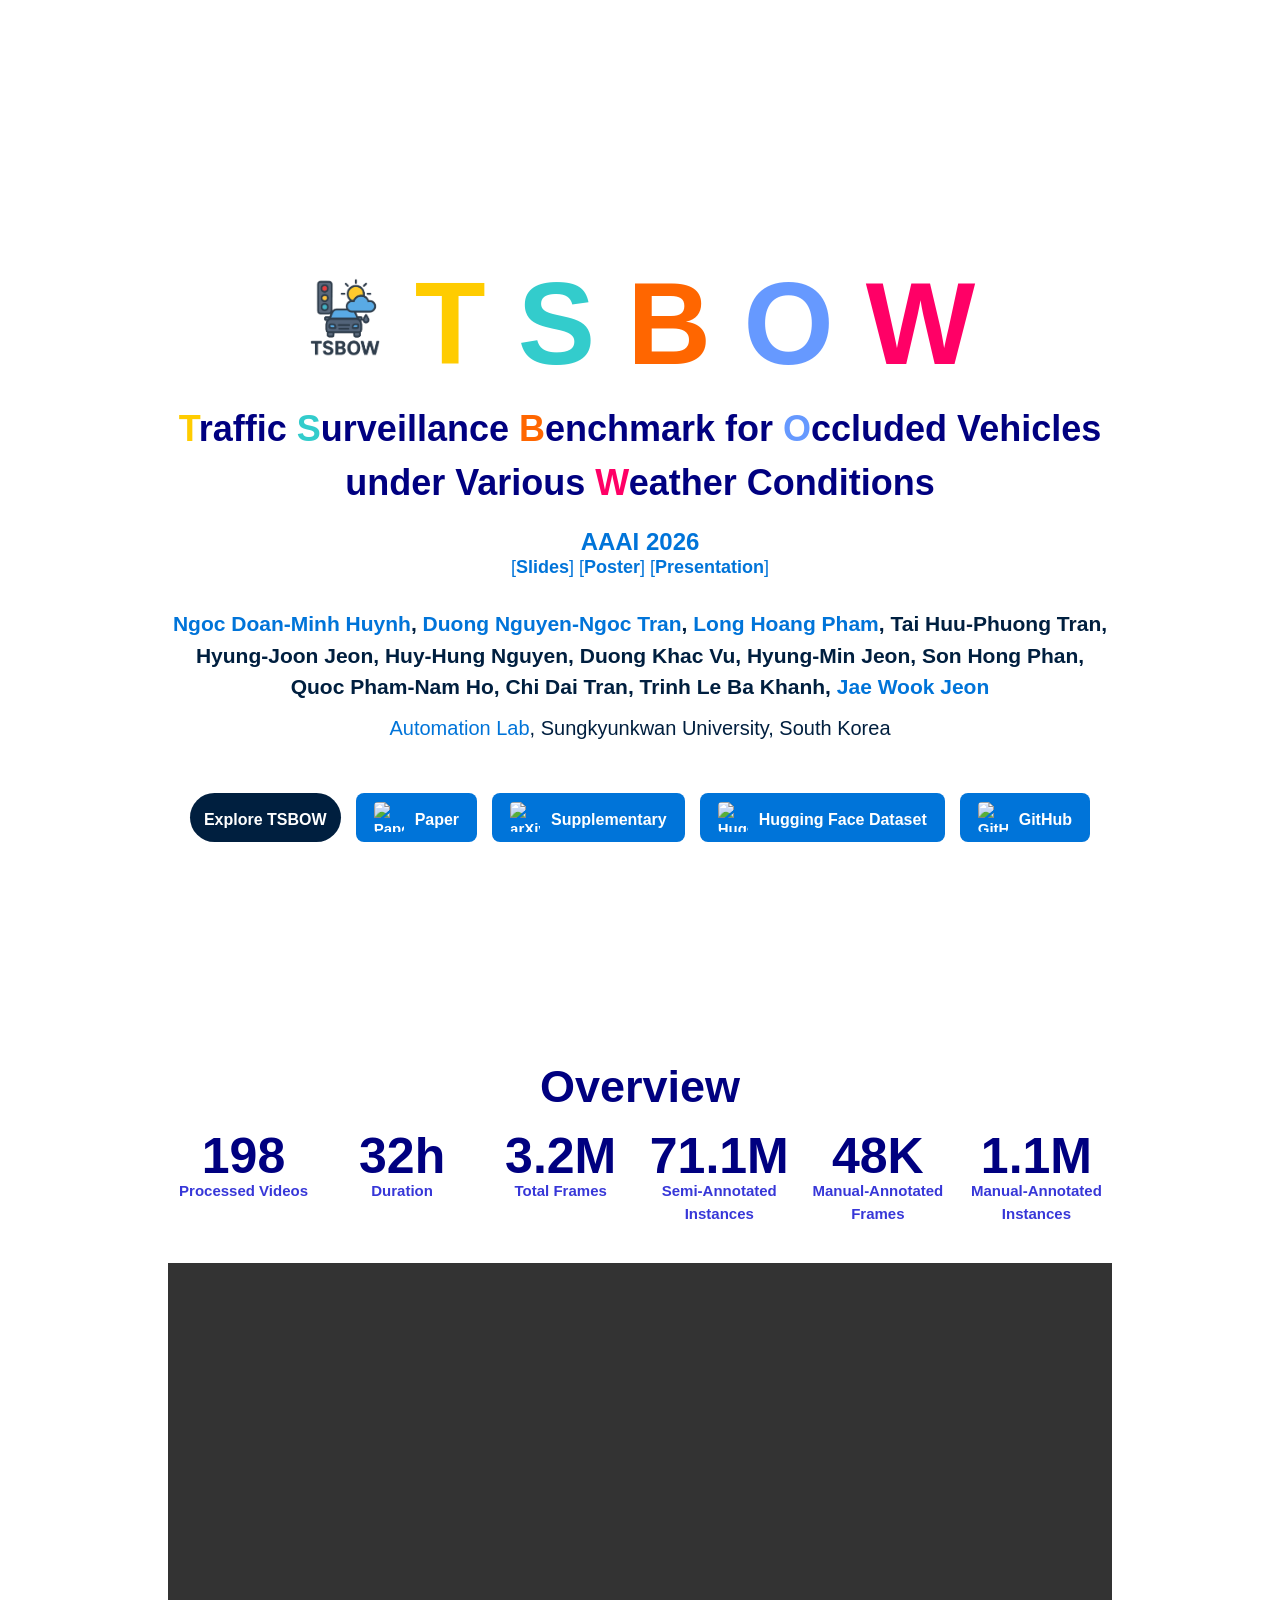
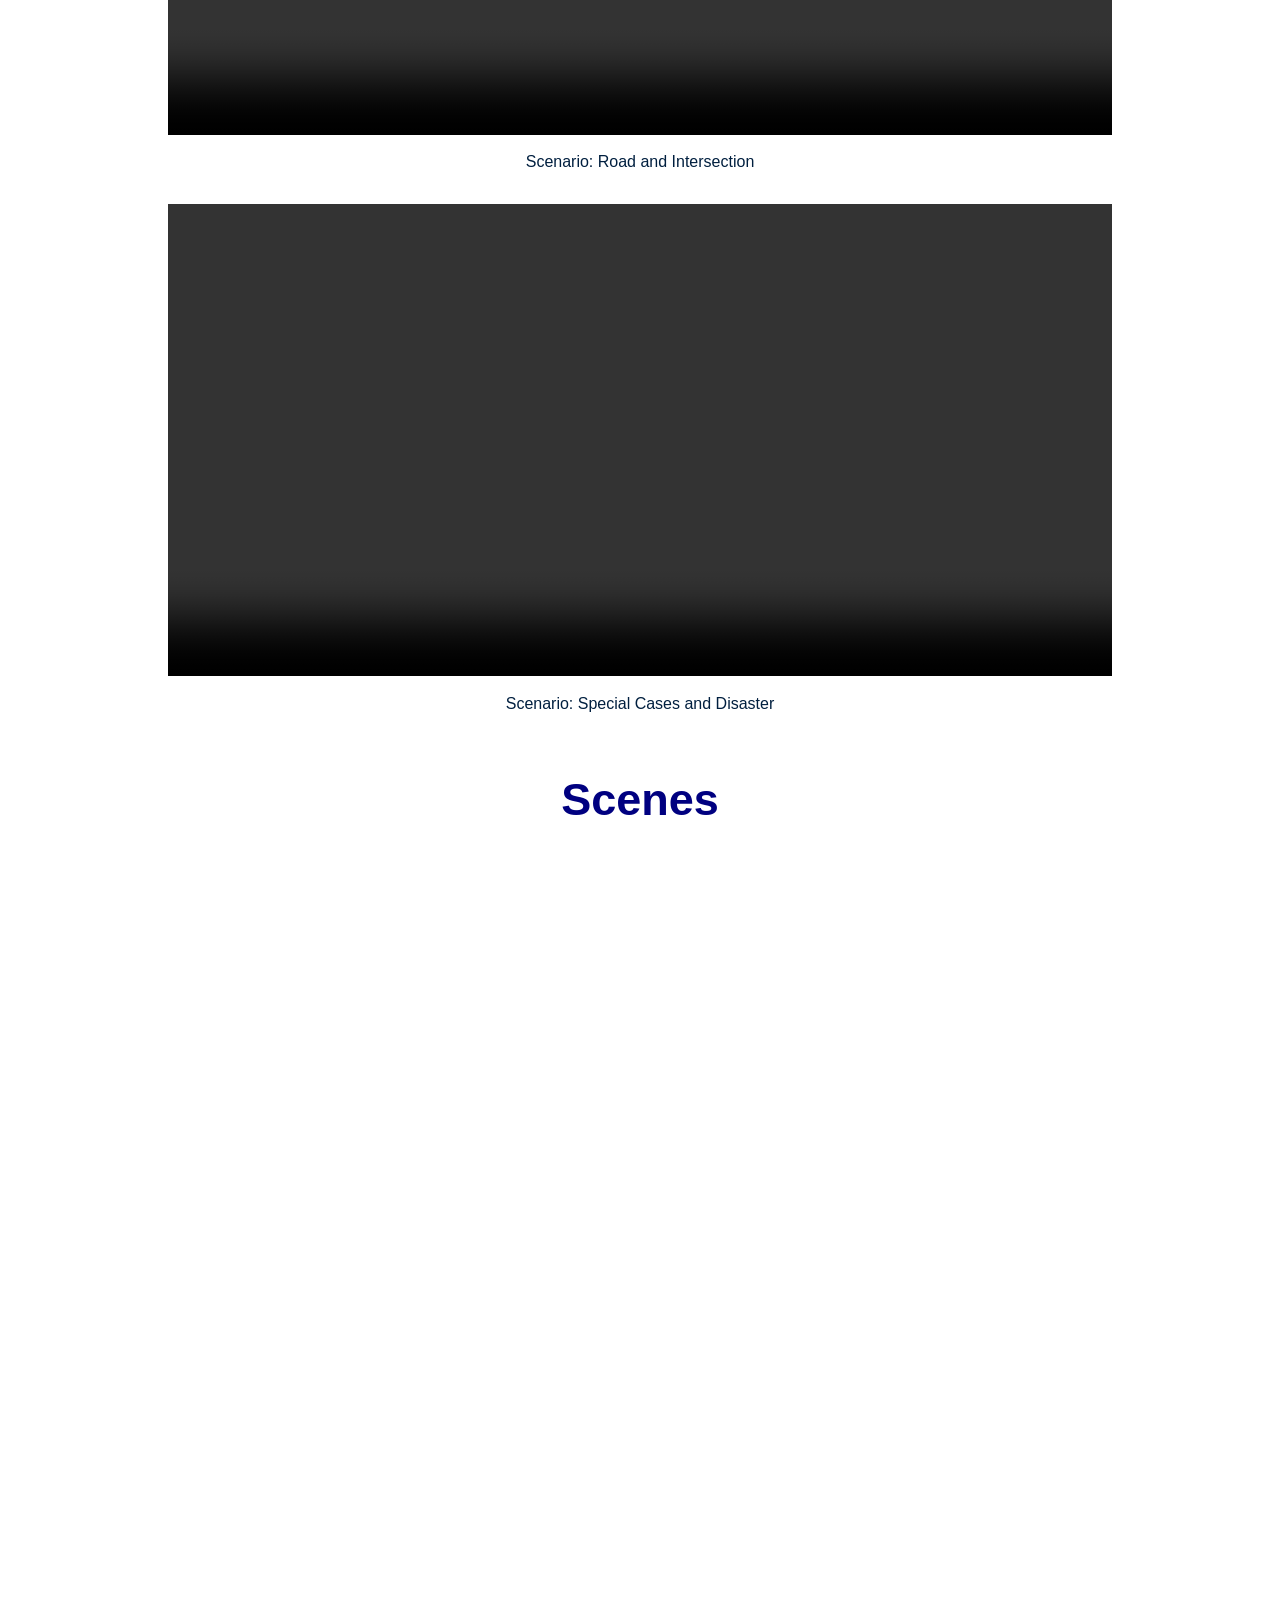
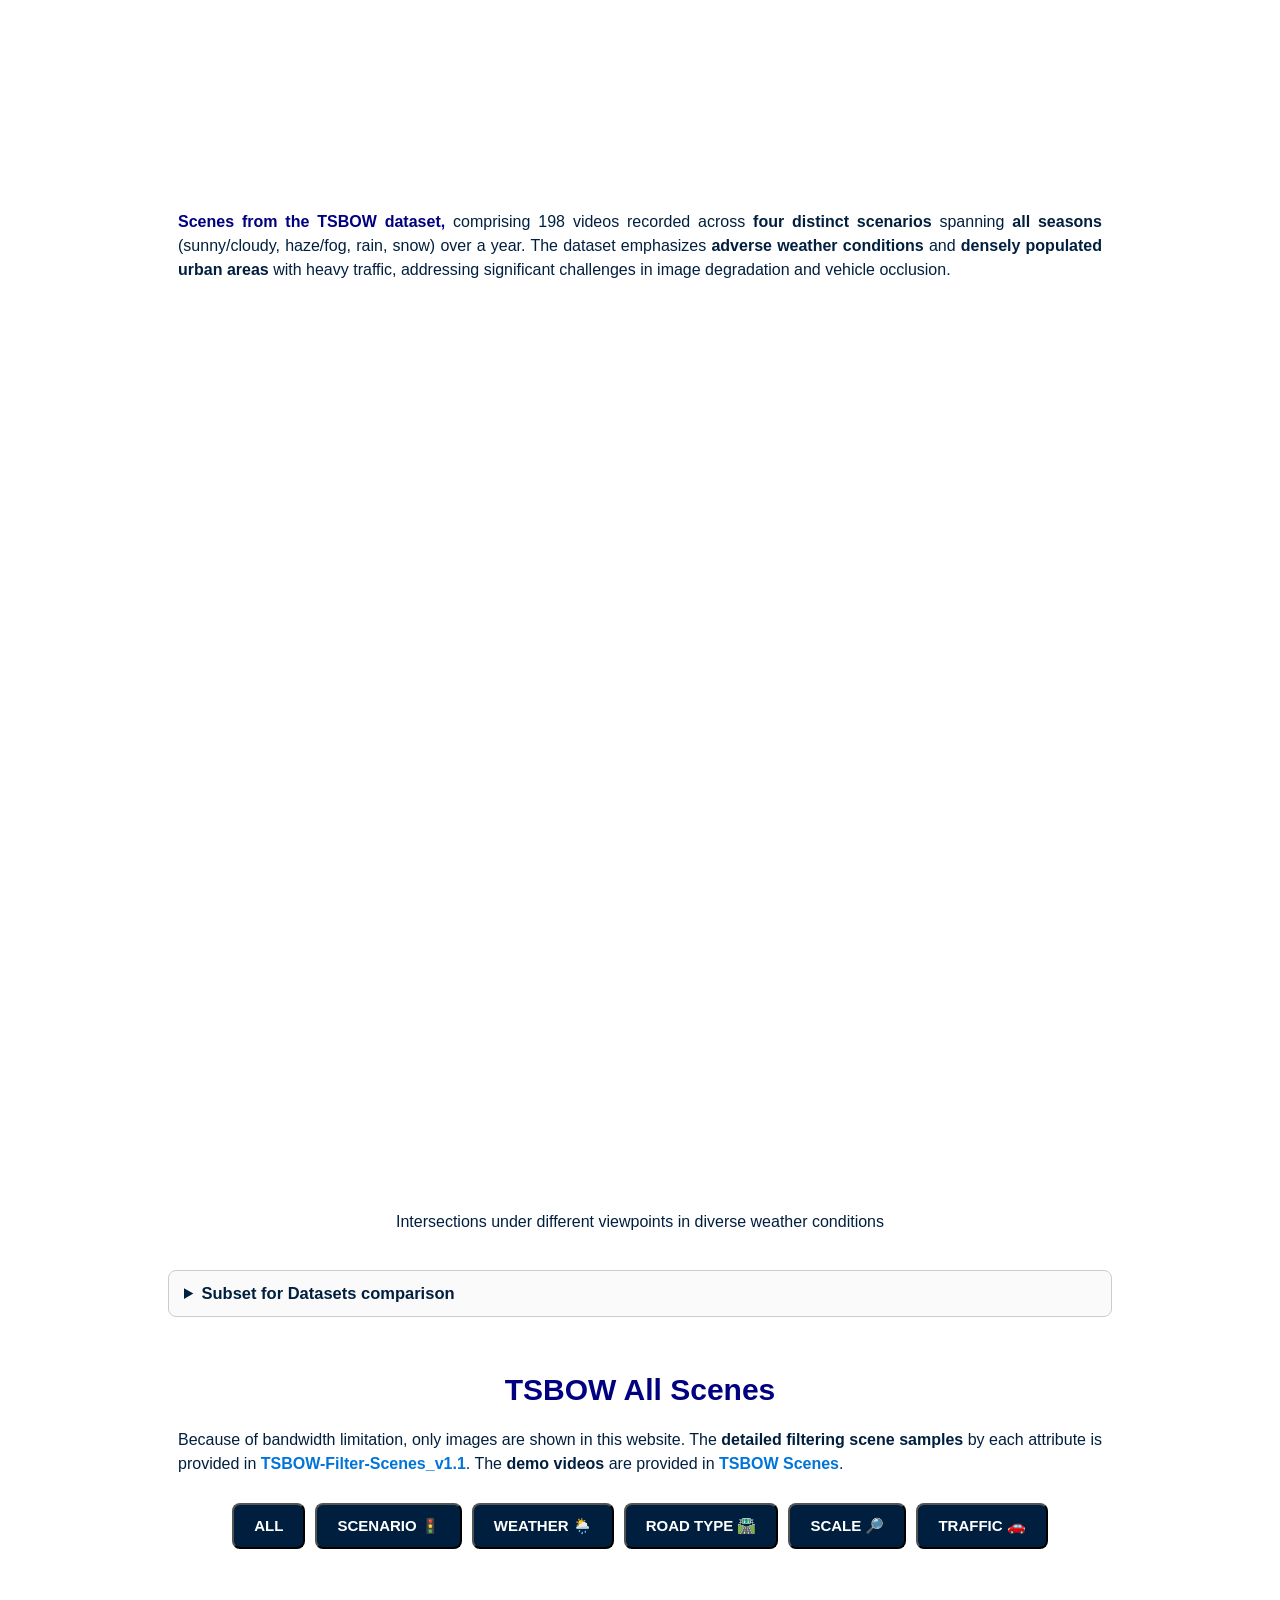
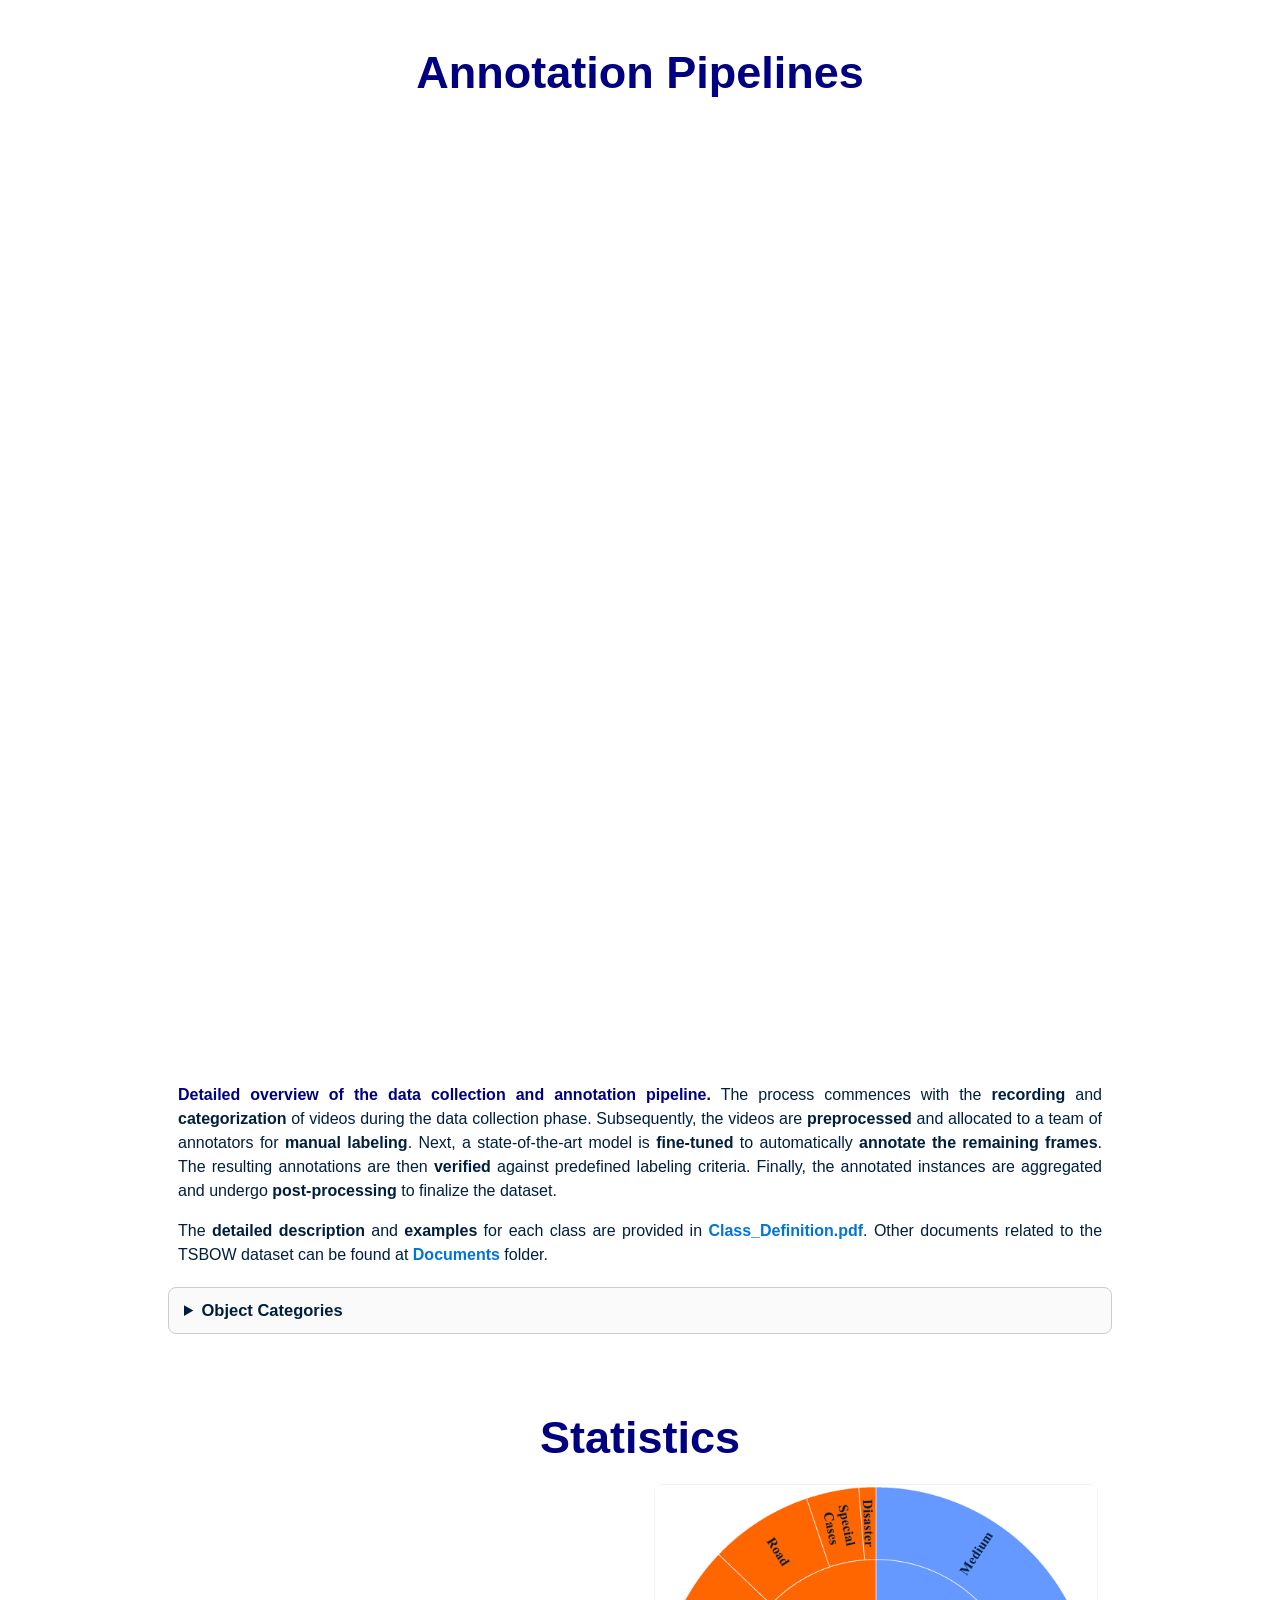
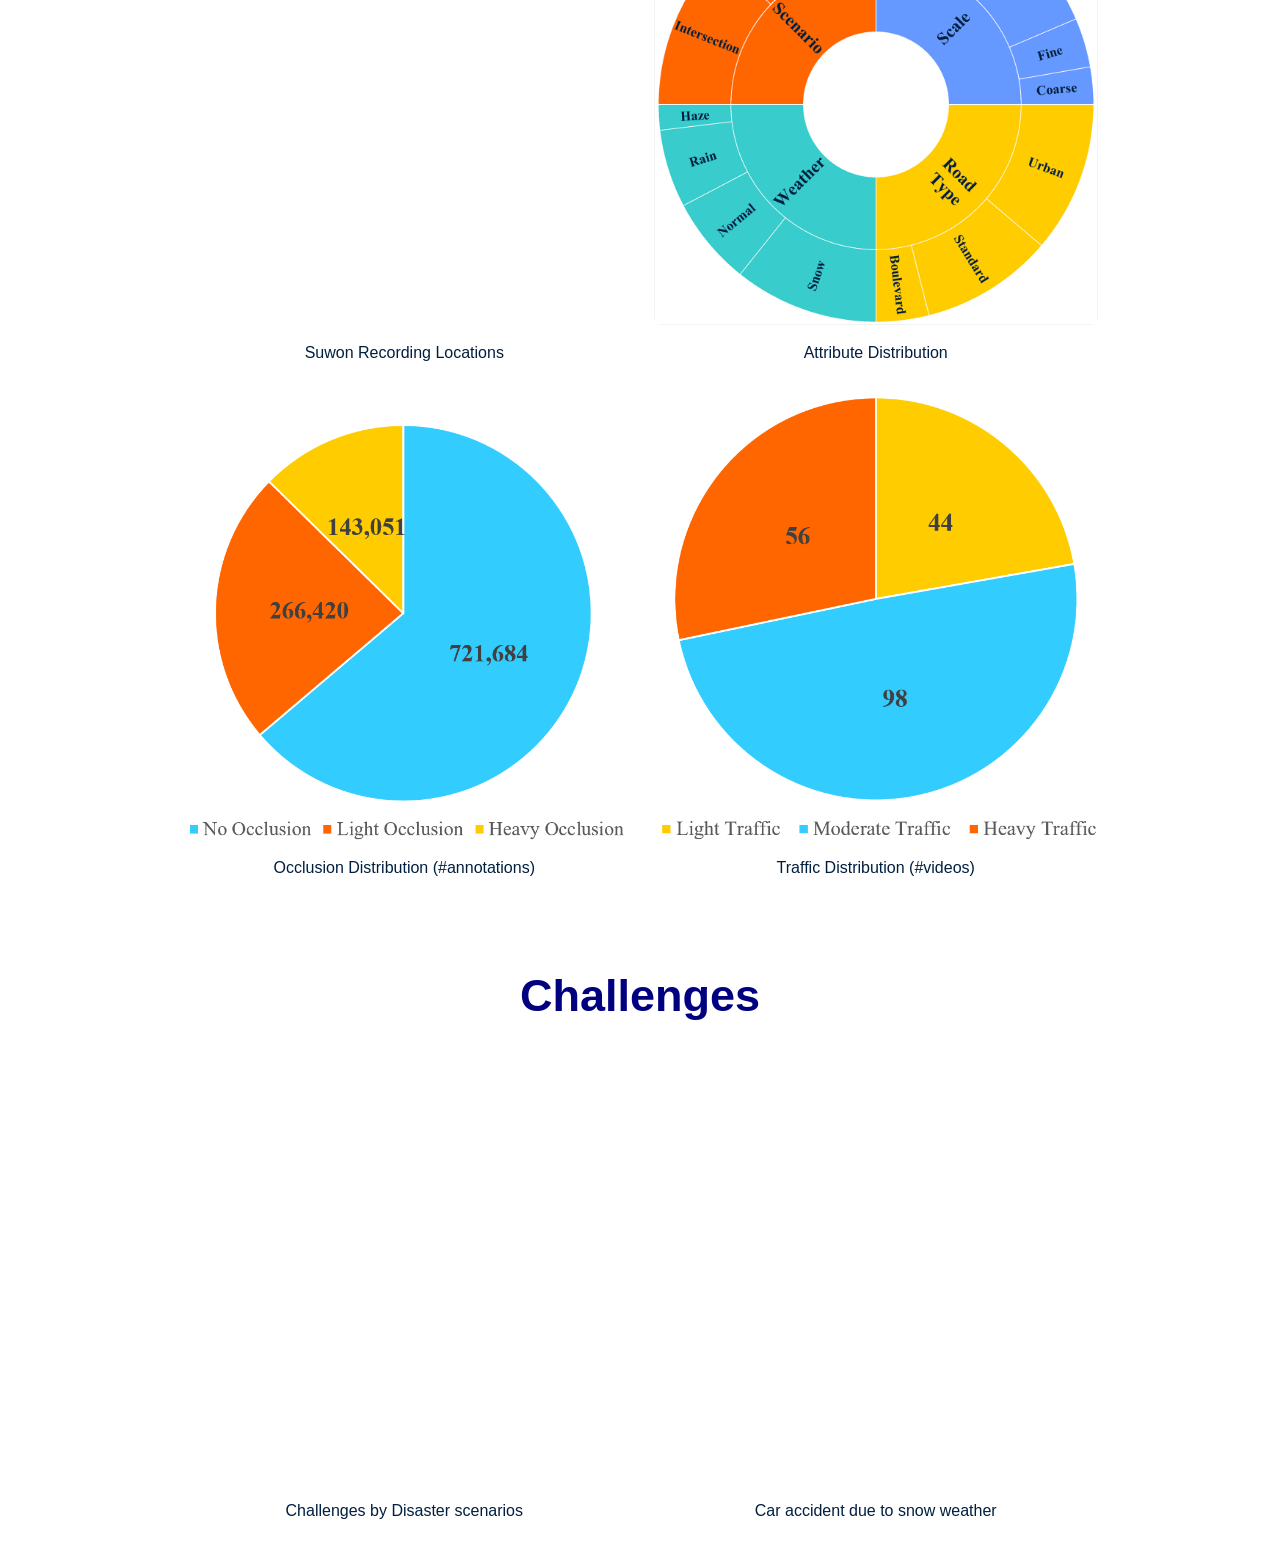
==== commit c1471147: "update html with js module" ====
--- a/index.html
+++ b/index.html
@@ -993,7 +993,7 @@
     </body>
 
     <script defer src="https://unpkg.com/img-comparison-slider@7/dist/index.js"></script>
-    <script type="text/javascript" src="js/main.js"></script>
+    <script type="module" src="js/main.js"></script>
     <link rel="stylesheet" href="https://unpkg.com/img-comparison-slider@7/dist/styles.css"/>
 
 </html>
